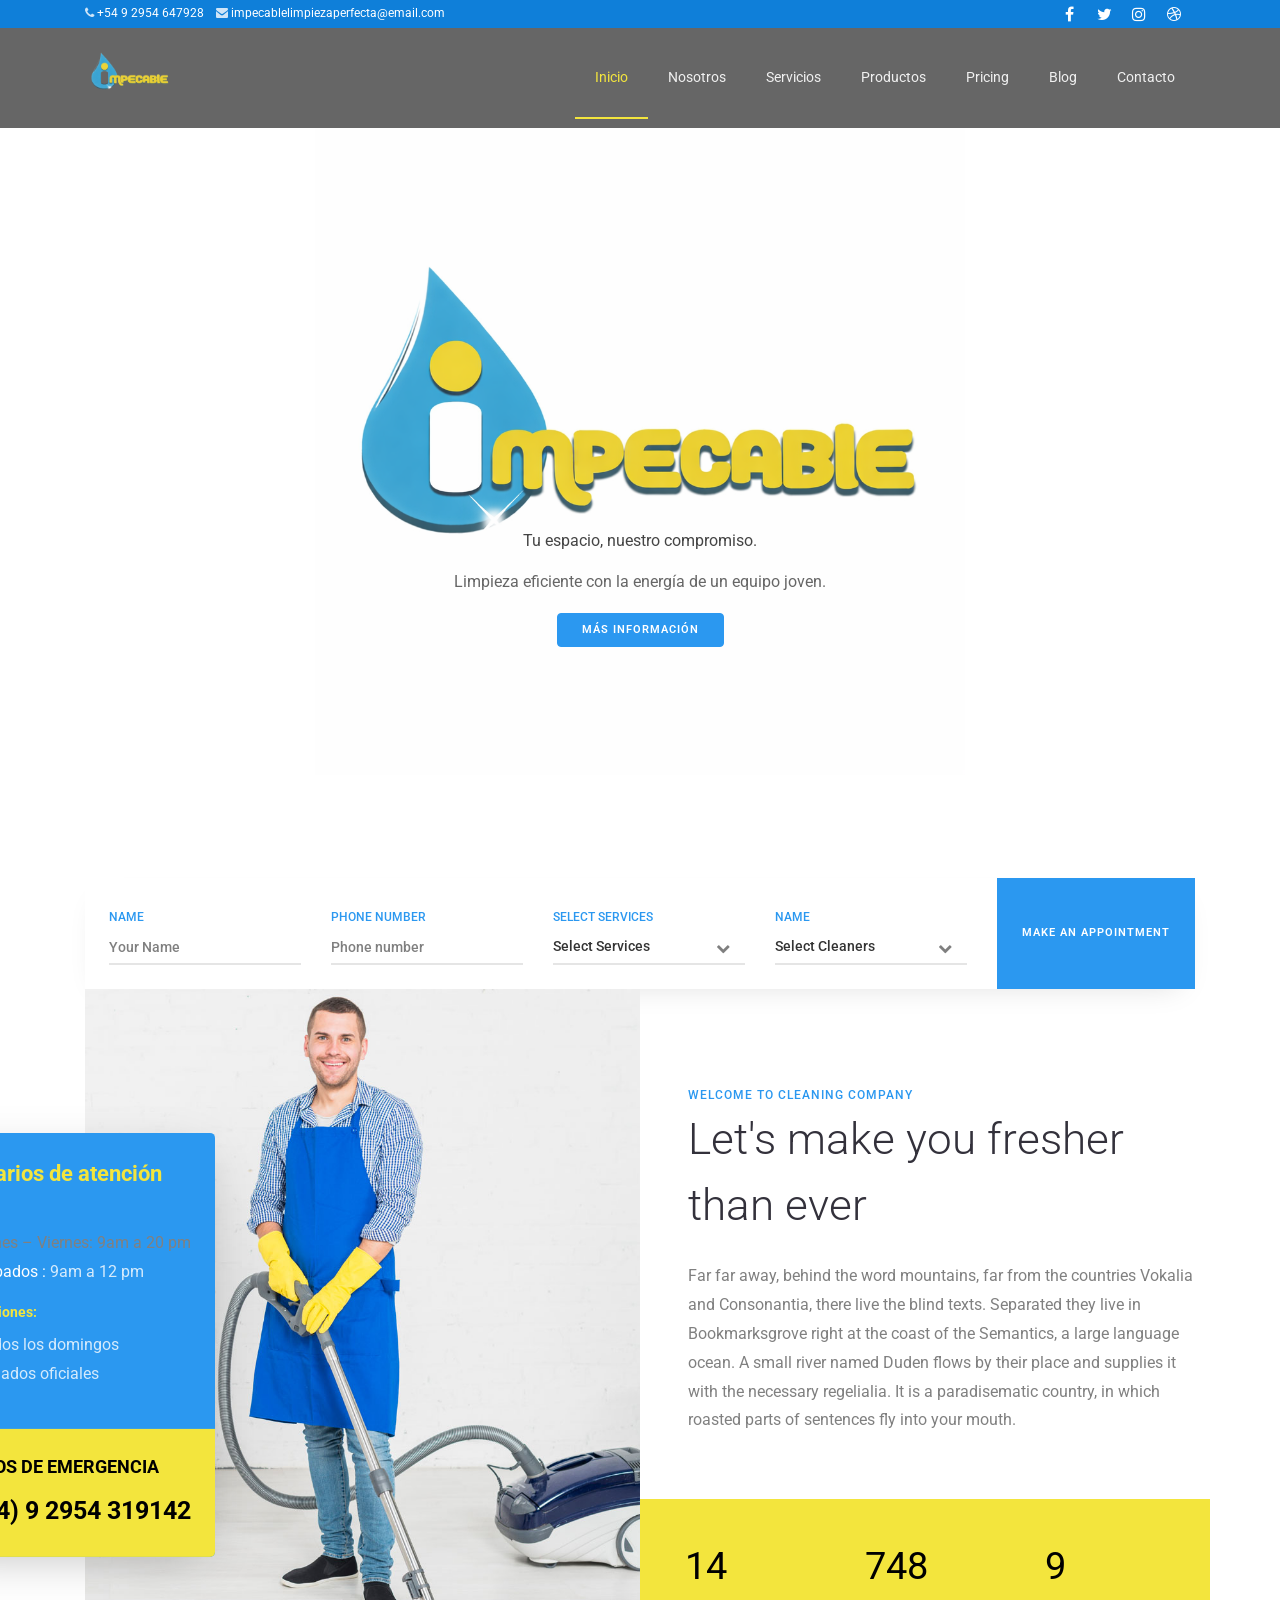
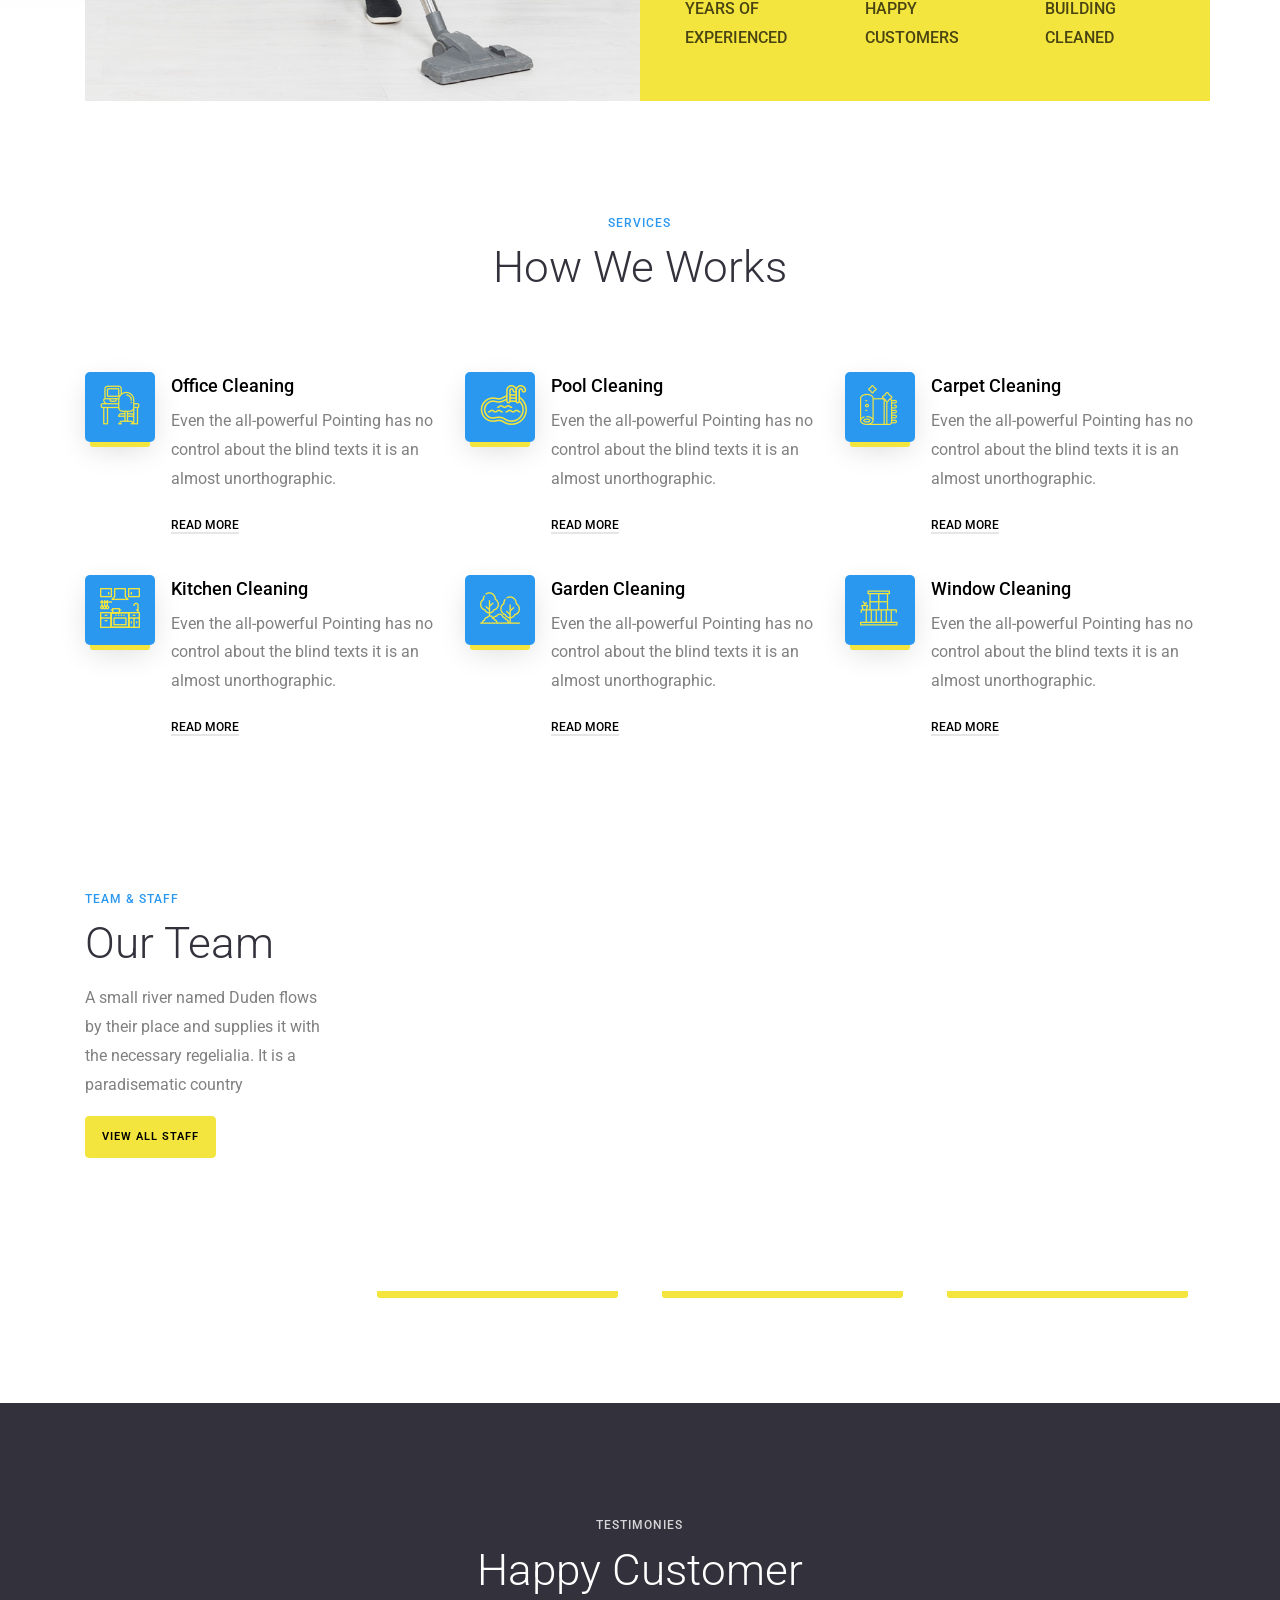
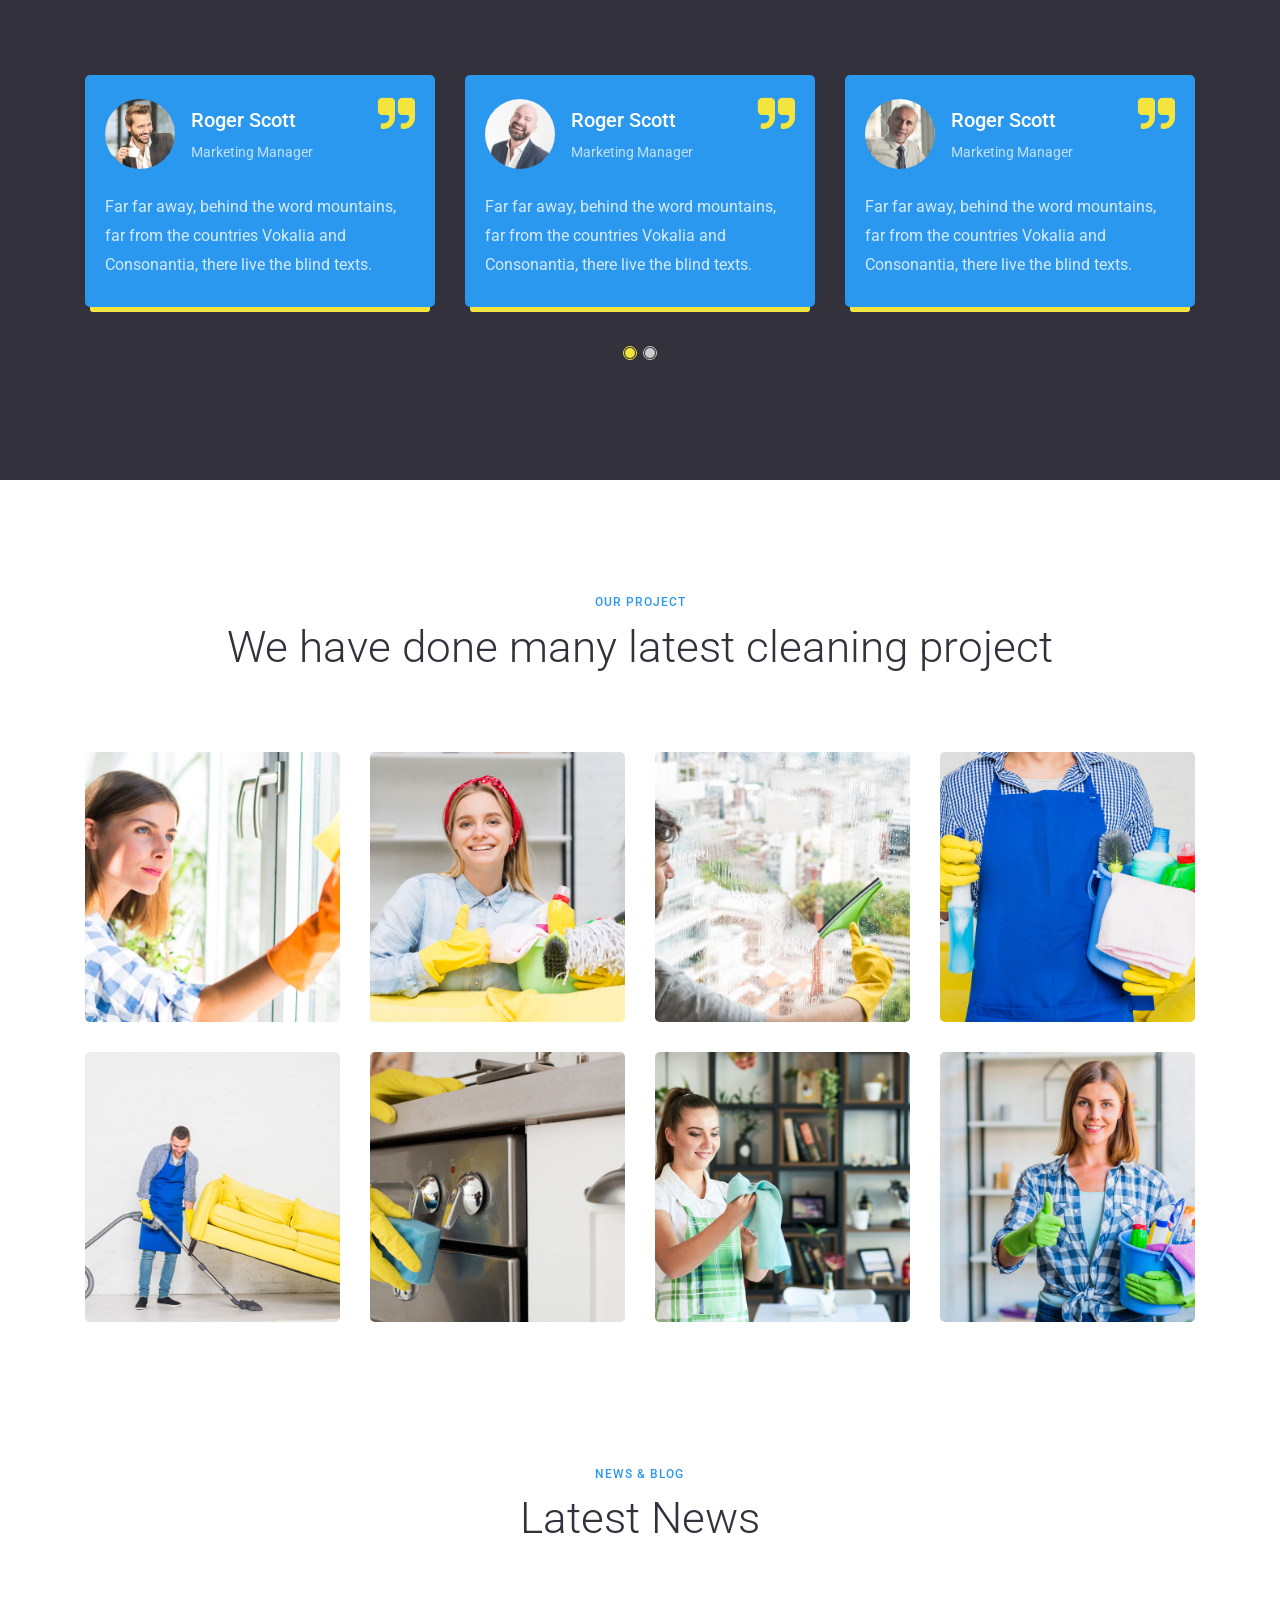
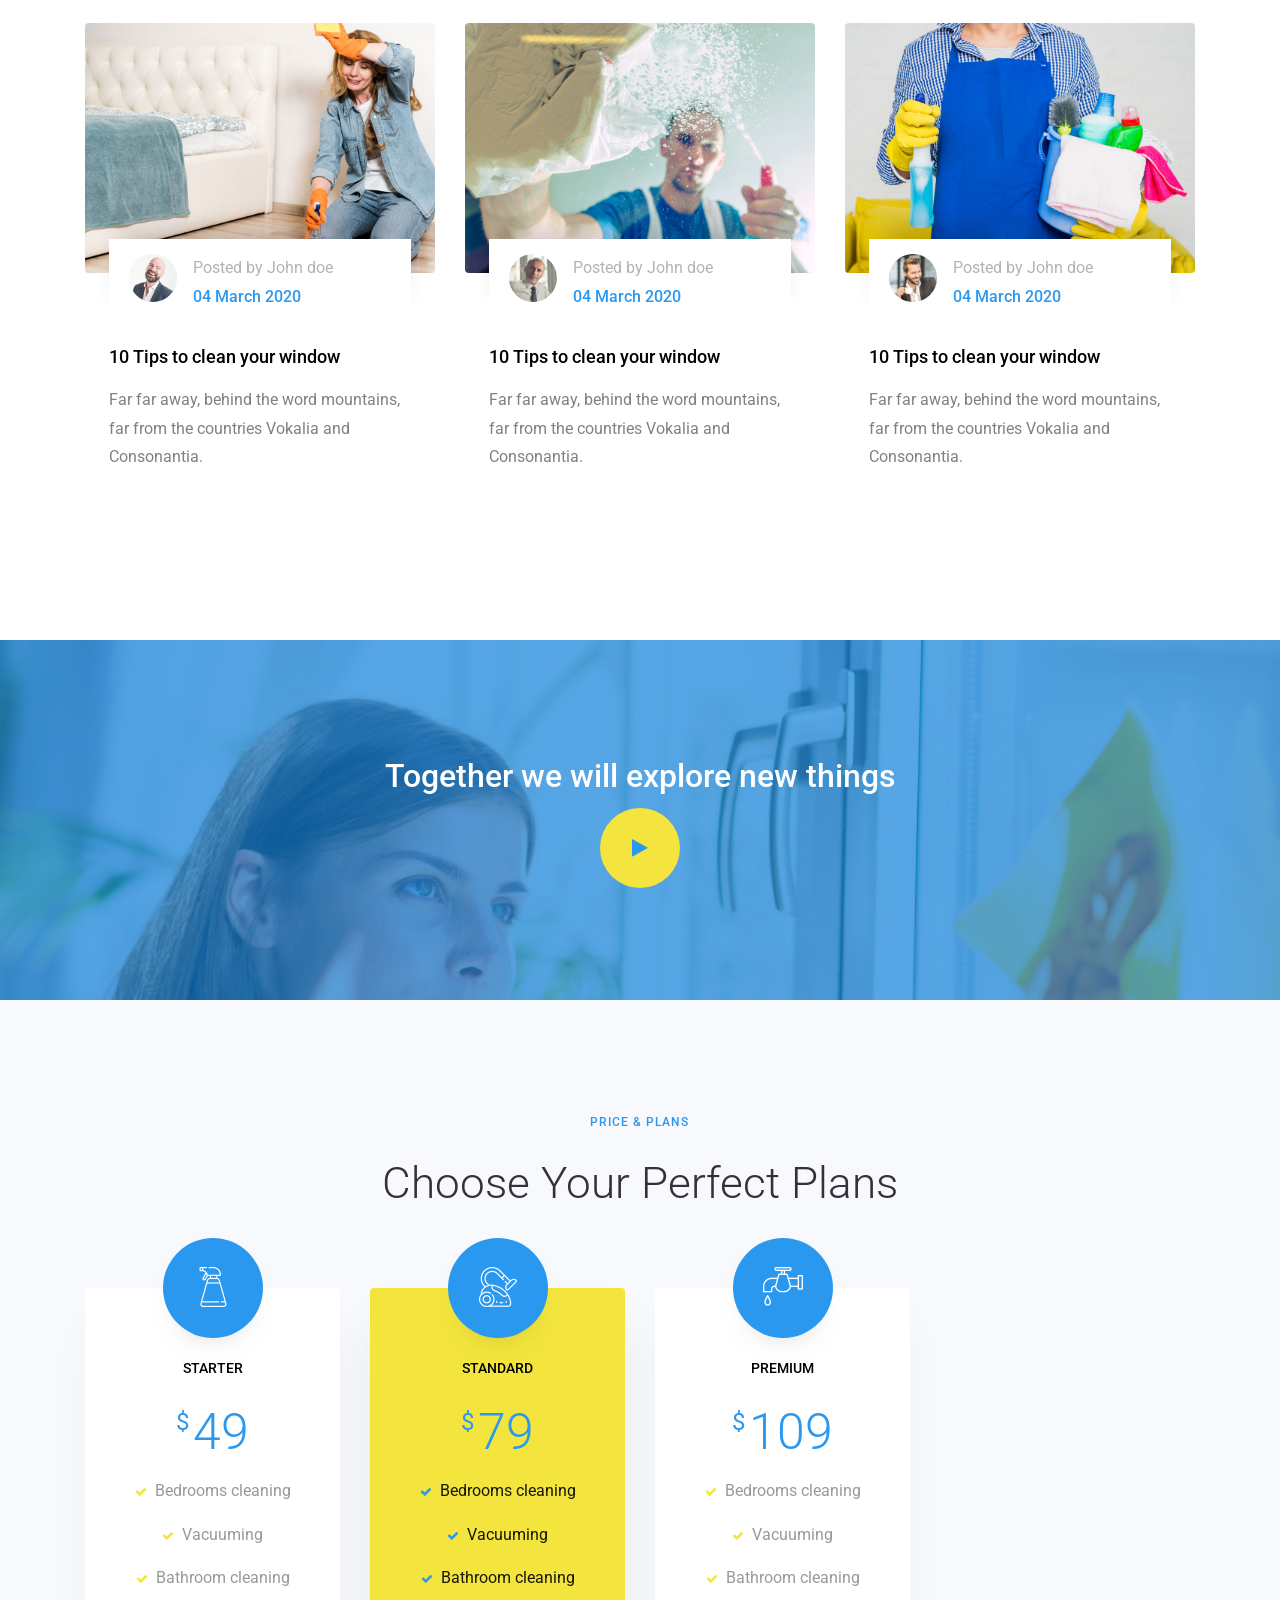
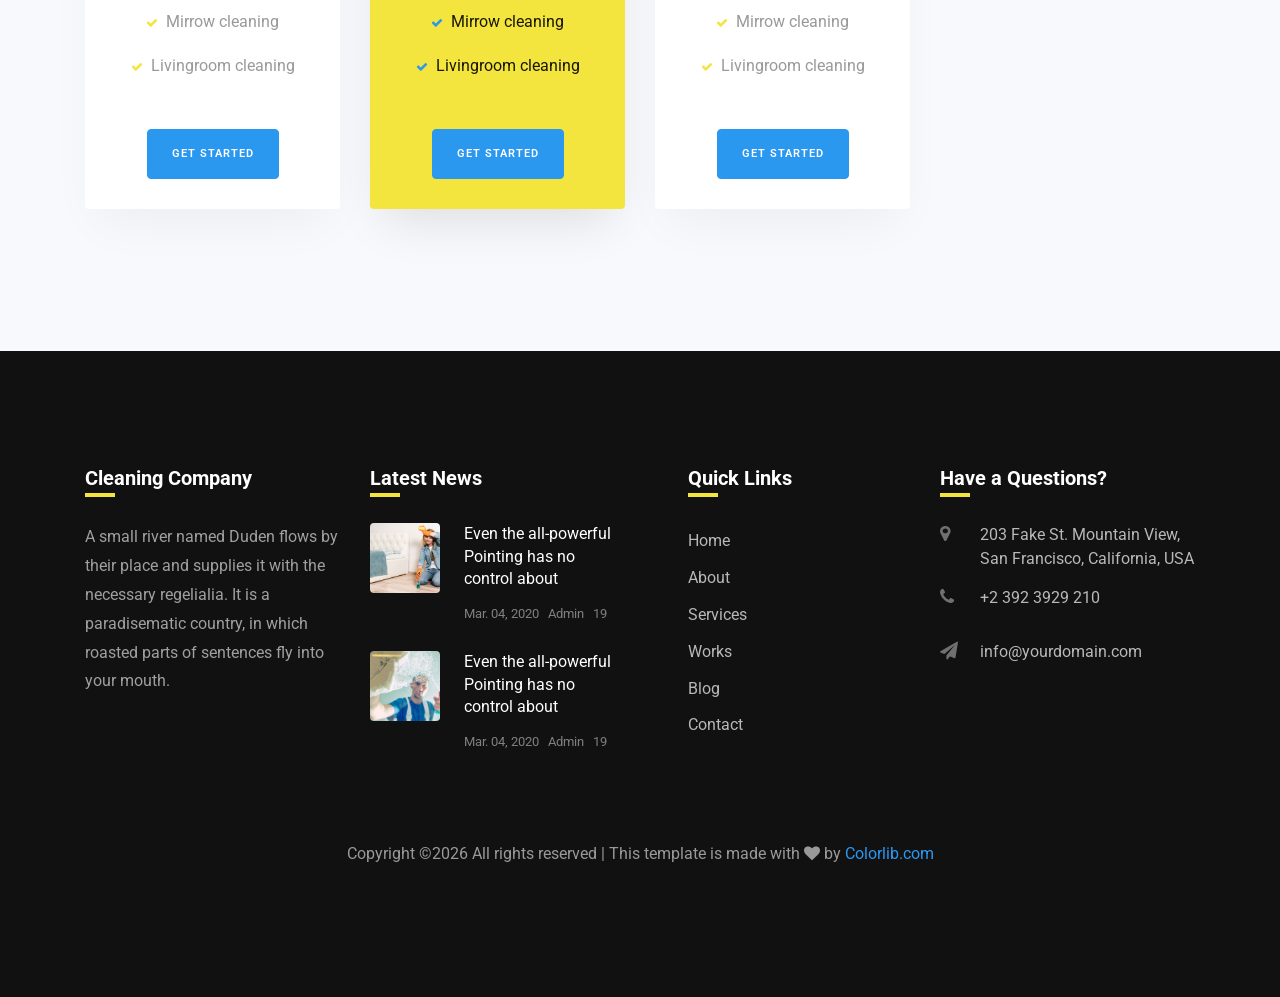
==== index.html @ 46709f7d "Modificacione menu" ====
<!DOCTYPE html>
<html lang="en">
  <head>
    <title>Impecable</title>
    <meta charset="utf-8">
    <meta name="viewport" content="width=device-width, initial-scale=1, shrink-to-fit=no">
    
    <link href="https://fonts.googleapis.com/css?family=Roboto:300,400,500,700&display=swap" rel="stylesheet">

    <link rel="stylesheet" href="https://stackpath.bootstrapcdn.com/font-awesome/4.7.0/css/font-awesome.min.css">
 
    <link rel="stylesheet" href="css/animate.css">
    
    <link rel="stylesheet" href="css/owl.carousel.min.css">
    <link rel="stylesheet" href="css/owl.theme.default.min.css">
    <link rel="stylesheet" href="css/magnific-popup.css">

    <link rel="stylesheet" href="css/flaticon.css">
    <link rel="stylesheet" href="css/style.css">
	<link rel="stylesheet" href="css/cambios.css">
  </head>
  <body>
  	<div class="wrap">
			<div class="container">
				<div class="row justify-content-between">
						<div class="col-12 col-md d-flex align-items-center">
							<p class="mb-0 phone">
								<span class="fa fa-phone"></span>
								<a href="tel:+5492954647928">+54 9 2954 647928</a>
								&nbsp;&nbsp;
								<span class="fa fa-envelope"></span>
								<a href="mailto:impecablelimpiezaperfecta@email.com">
									impecablelimpiezaperfecta@email.com
								</a>
								</p>
						</div>
						<div class="col-12 col-md d-flex justify-content-md-end">
							<div class="social-media">
				    		<p class="mb-0 d-flex">
				    			<a href="#" class="d-flex align-items-center justify-content-center"><span class="fa fa-facebook"><i class="sr-only">Facebook</i></span></a>
				    			<a href="#" class="d-flex align-items-center justify-content-center"><span class="fa fa-twitter"><i class="sr-only">Twitter</i></span></a>
				    			<a href="#" class="d-flex align-items-center justify-content-center"><span class="fa fa-instagram"><i class="sr-only">Instagram</i></span></a>
				    			<a href="#" class="d-flex align-items-center justify-content-center"><span class="fa fa-dribbble"><i class="sr-only">Dribbble</i></span></a>
				    		</p>
			        </div>
						</div>
				</div>
			</div>
		</div>
		<nav class="navbar navbar-expand-lg navbar-dark ftco_navbar bg-dark ftco-navbar-light" id="ftco-navbar">
	    <div class="container">
	    	<a class="navbar-brand" href="index.html"> <img src="images/Logo/ChatGPT_Impecable_solo-removebg-preview.png" alt="Impecable"></a>
	      <button class="navbar-toggler" type="button" data-toggle="collapse" data-target="#ftco-nav" aria-controls="ftco-nav" aria-expanded="false" aria-label="Toggle navigation">
	        <span class="fa fa-bars"></span> Menu
	      </button>
	      <div class="collapse navbar-collapse" id="ftco-nav">
	        <ul class="navbar-nav ml-auto">
	        	<li class="nav-item active"><a href="index.html" class="nav-link">Inicio</a></li>
	        	<li class="nav-item"><a href="nosotros.html" class="nav-link">Nosotros</a></li>
	        	<li class="nav-item"><a href="servicios.html" class="nav-link">Servicios</a></li>
	        	<li class="nav-item"><a href="productos.html" class="nav-link">Productos</a></li>
	        	<li class="nav-item"><a href="pricing.html" class="nav-link">Pricing</a></li>
	          <li class="nav-item"><a href="blog.html" class="nav-link">Blog</a></li>
	          <li class="nav-item"><a href="contacto.html" class="nav-link">Contacto</a></li>
	        </ul>
	      </div>
	    </div>
	  </nav>
    <!-- END nav -->
    <div class="hero-wrap hero-impecable">
    <div class="container">
        <div class="row justify-content-center text-center">
            <div class="col-md-8 hero-content">
                <h2 class="subheading">Tu espacio, nuestro compromiso.</h2>
				 <p class="hero-texto">
                    Limpieza eficiente con la energía de un equipo joven.</p>
					<a href="#" class="btn btn-primary py-2 px-4">Más información</a>
			</div>
        </div>
    </div>
</div>

	  <section class="ftco-appointment ftco-section ftco-no-pt ftco-no-pb">
			<div class="overlay"></div>
    	<div class="container">
    		<div class="row d-md-flex justify-content-center">
    			<div class="col-md-12">
	    			<div class="wrap-appointment bg-white d-md-flex pl-md-4 pb-5 pb-md-0">
	    				<form action="#" class="appointment w-100">
	    					<div class="row justify-content-center">
									<div class="col-12 col-md d-flex align-items-center pt-4 pt-md-0">
										<div class="form-group py-md-4 py-2 px-4 px-md-0">
											<label for="name">Name</label>
				              <input type="text" class="form-control" placeholder="Your Name">
				            </div>
									</div>
									<div class="col-12 col-md d-flex align-items-center">
										<div class="form-group py-md-4 py-2 px-4 px-md-0">
											<label for="name">Phone number</label>
				              <input type="text" class="form-control" placeholder="Phone number">
				            </div>
									</div>
									<div class="col-12 col-md d-flex align-items-center">
										<div class="form-group py-md-4 py-2 px-4 px-md-0">
											<label for="name">Select Services</label>
				    					<div class="form-field">
		          					<div class="select-wrap">
		                      <div class="icon"><span class="fa fa-chevron-down"></span></div>
		                      <select name="" id="" class="form-control">
		                      	<option value="">Select Services</option>
		                        <option value="">Spinal Manupulation</option>
		                        <option value="">Electrotherapy</option>
		                        <option value="">Manual Lymphatic</option>
		                        <option value="">Medical Acupuncture</option>
		                        <option value="">Therapeutic Exercise</option>
		                        <option value="">Joint Mobilization</option>
		                      </select>
		                    </div>
				              </div>
				    				</div>
									</div>
									<div class="col-12 col-md d-flex align-items-center pb-4 pb-md-0">
										<div class="form-group py-md-4 py-2 px-4 px-md-0">
											<label for="name">Name</label>
				    					<div class="form-field">
		          					<div class="select-wrap">
		                      <div class="icon"><span class="fa fa-chevron-down"></span></div>
		                      <select name="" id="" class="form-control">
		                      	<option value="">Select Cleaners</option>
		                        <option value="">John Doe</option>
		                        <option value="">William Smith</option>
		                        <option value="">Danny Green</option>
		                        <option value="">Jason Thompson</option>
		                      </select>
		                    </div>
				              </div>
				    				</div>
									</div>
									<div class="col-12 col-md d-flex align-items-center align-items-stretch">
										<div class="form-group py-md-4 py-2 px-4 px-md-0 d-flex align-items-stretch bg-primary">
				              <input type="submit" value="Make an Appointment" class="btn btn-primary py-3 px-4">
				            </div>
									</div>
	    					</div>
		          </form>
		    		</div>
		    	</div>
    		</div>
    	</div>
    </section>

    <section class="ftco-section ftco-no-pt ftco-no-pb">
    	<div class="container">
    		<div class="row d-flex no-gutters">
    			<div class="col-md-6 d-flex">
    				<div class="img d-flex align-items-center justify-content-center py-5 py-md-0" style="background-image:url(images/about.jpg);">
    					<div class="time-open-wrap">
    						<div class="desc p-4">
		    					<h2>Horarios de atención</h2>
			              <div class="opening-hours">
			              	<h4>Días:</h4>
			              	<p class="pl-3">
			              		Lunes – Viernes:</strong> 9am a 20 pm</span>
			              		<span><strong>Sábados :</strong> 9am a 12 pm</span>
			              	</p>
			              	<h4>Vacaciones:</h4>
			              	<p class="pl-3">
			              		<span>Todos los domingos</span>
			              		<span>Feriados oficiales</span>
			              	</p>
			              </div>
		    				</div>
								<div class="desc p-4 bg-secondary">
									<h3 class="heading">Casos de emergencia</h3>
									<span class="phone">(+54) 9 2954 319142</span>
								</div>
    					</div>
    				</div>
    			</div>
    			<div class="col-md-6 pl-md-5 pt-md-5">
    				<div class="row justify-content-start py-5">
		          <div class="col-md-12 heading-section ftco-animate">
		          	<span class="subheading">Welcome to Cleaning Company</span>
		            <h2 class="mb-4">Let's make you fresher than ever</h2>
		            <p>Far far away, behind the word mountains, far from the countries Vokalia and Consonantia, there live the blind texts. Separated they live in Bookmarksgrove right at the coast of the Semantics, a large language ocean. A small river named Duden flows by their place and supplies it with the necessary regelialia. It is a paradisematic country, in which roasted parts of sentences fly into your mouth.</p>
		          </div>
		        </div>
						<div class="row ftco-counter py-5" id="section-counter">
		          <div class="col-md-6 col-lg-4 d-flex justify-content-center counter-wrap ftco-animate">
		            <div class="block-18">
		              <div class="text">
		                <strong class="number" data-number="45">0</strong>
		              </div>
		              <div class="text">
		              	<span>Years of <br>Experienced</span>
		              </div>
		            </div>
		          </div>
		          <div class="col-md-6 col-lg-4 d-flex justify-content-center counter-wrap ftco-animate">
		            <div class="block-18">
		              <div class="text">
		                <strong class="number" data-number="2342">0</strong>
		              </div>
		              <div class="text">
		              	<span>Happy <br>Customers</span>
		              </div>
		            </div>
		          </div>
		          <div class="col-md-6 col-lg-4 d-flex justify-content-center counter-wrap ftco-animate">
		            <div class="block-18">
		              <div class="text">
		                <strong class="number" data-number="30">0</strong>
		              </div>
		              <div class="text">
		              	<span>Building <br>Cleaned</span>
		              </div>
		            </div>
		          </div>
		        </div>
	        </div>
        </div>
    	</div>
    </section>

    <section class="ftco-section">
    	<div class="container">
    		<div class="row justify-content-center pb-5 mb-3">
          <div class="col-md-7 heading-section text-center ftco-animate">
          	<span class="subheading">Services</span>
            <h2>How We Works</h2>
          </div>
        </div>
    		<div class="row">
          <div class="col-md-6 col-lg-4 services ftco-animate">
            <div class="d-block d-flex">
              <div class="icon d-flex justify-content-center align-items-center">
            		<span class="flaticon-workplace"></span>
              </div>
              <div class="media-body pl-3">
                <h3 class="heading">Office Cleaning</h3>
                <p>Even the all-powerful Pointing has no control about the blind texts it is an almost unorthographic.</p>
                <p><a href="#" class="btn-custom">Read more</a></p>
              </div>
            </div>
          </div>
          <div class="col-md-6 col-lg-4 services ftco-animate">
          	<div class="d-block d-flex">
              <div class="icon d-flex justify-content-center align-items-center">
            		<span class="flaticon-pool"></span>
              </div>
              <div class="media-body pl-3">
                <h3 class="heading">Pool Cleaning</h3>
                <p>Even the all-powerful Pointing has no control about the blind texts it is an almost unorthographic.</p>
                <p><a href="#" class="btn-custom">Read more</a></p>
              </div>
            </div>
          </div>
          <div class="col-md-6 col-lg-4 services ftco-animate">
            <div class="d-block d-flex">
              <div class="icon d-flex justify-content-center align-items-center">
            		<span class="flaticon-rug"></span>
              </div>
              <div class="media-body pl-3">
                <h3 class="heading">Carpet Cleaning</h3>
                <p>Even the all-powerful Pointing has no control about the blind texts it is an almost unorthographic.</p>
                <p><a href="#" class="btn-custom">Read more</a></p>
              </div>
            </div> 
          </div>

          <div class="col-md-6 col-lg-4 services ftco-animate">
          	<div class="d-block d-flex">
              <div class="icon d-flex justify-content-center align-items-center">
            		<span class="flaticon-kitchen"></span>
              </div>
              <div class="media-body pl-3">
                <h3 class="heading">Kitchen Cleaning</h3>
                <p>Even the all-powerful Pointing has no control about the blind texts it is an almost unorthographic.</p>
                <p><a href="#" class="btn-custom">Read more</a></p>
              </div>
            </div> 
          </div>

          <div class="col-md-6 col-lg-4 services ftco-animate">
            <div class="d-block d-flex">
              <div class="icon d-flex justify-content-center align-items-center">
            		<span class="flaticon-garden"></span>
              </div>
              <div class="media-body pl-3">
                <h3 class="heading">Garden Cleaning</h3>
                <p>Even the all-powerful Pointing has no control about the blind texts it is an almost unorthographic.</p>
                <p><a href="#" class="btn-custom">Read more</a></p>
              </div>
            </div>
          </div>
          <div class="col-md-6 col-lg-4 services ftco-animate">
          	<div class="d-block d-flex">
              <div class="icon d-flex justify-content-center align-items-center">
            		<span class="flaticon-balcony"></span>
              </div>
              <div class="media-body pl-3">
                <h3 class="heading">Window Cleaning</h3>
                <p>Even the all-powerful Pointing has no control about the blind texts it is an almost unorthographic.</p>
                <p><a href="#" class="btn-custom">Read more</a></p>
              </div>
            </div>
          </div>
        </div>
    	</div>
    </section>

    <section class="ftco-section ftco-no-pt">
			<div class="container">
				<div class="row">
					<div class="col-md-12 col-lg-3 pr-md-4 pb-lg-0 pb-4">
						<div class="heading-section ftco-animate text-center text-lg-left">
	          	<span class="subheading">Team &amp; Staff</span>
	            <h2>Our Team</h2>
	            <p>A small river named Duden flows by their place and supplies it with the necessary regelialia. It is a paradisematic country</p>
	            <p><a href="#" class="btn btn-secondary">View All Staff</a></p>
	          </div>
					</div>
					<div class="col-md-4 col-lg-3 ftco-animate d-flex">
						<div class="staff">
							<div class="img-wrap d-flex align-items-stretch">
								<div class="img align-self-stretch" style="background-image: url(images/staff-1.jpg);"></div>
							</div>
							<div class="text pt-3 px-3 pb-4 text-center">
								<h3>Lloyd Wilson</h3>
								<span class="position mb-2">Office Cleaner</span>
								<div class="faded">
									<ul class="ftco-social text-center">
		                <li class="ftco-animate"><a href="#" class="d-flex align-items-center justify-content-center"><span class="fa fa-twitter"></span></a></li>
		                <li class="ftco-animate"><a href="#" class="d-flex align-items-center justify-content-center"><span class="fa fa-facebook"></span></a></li>
		                <li class="ftco-animate"><a href="#" class="d-flex align-items-center justify-content-center"><span class="fa fa-google"></span></a></li>
		                <li class="ftco-animate"><a href="#" class="d-flex align-items-center justify-content-center"><span class="fa fa-instagram"></span></a></li>
		              </ul>
	              </div>
							</div>
						</div>
					</div>
					<div class="col-md-4 col-lg-3 ftco-animate d-flex">
						<div class="staff">
							<div class="img-wrap d-flex align-items-stretch">
								<div class="img align-self-stretch" style="background-image: url(images/staff-2.jpg);"></div>
							</div>
							<div class="text pt-3 px-3 pb-4 text-center">
								<h3>Lloyd Wilson</h3>
								<span class="position mb-2">Office Cleaner</span>
								<div class="faded">
									<ul class="ftco-social text-center">
		                <li class="ftco-animate"><a href="#" class="d-flex align-items-center justify-content-center"><span class="fa fa-twitter"></span></a></li>
		                <li class="ftco-animate"><a href="#" class="d-flex align-items-center justify-content-center"><span class="fa fa-facebook"></span></a></li>
		                <li class="ftco-animate"><a href="#" class="d-flex align-items-center justify-content-center"><span class="fa fa-google"></span></a></li>
		                <li class="ftco-animate"><a href="#" class="d-flex align-items-center justify-content-center"><span class="fa fa-instagram"></span></a></li>
		              </ul>
	              </div>
							</div>
						</div>
					</div>
					<div class="col-md-4 col-lg-3 ftco-animate d-flex">
						<div class="staff">
							<div class="img-wrap d-flex align-items-stretch">
								<div class="img align-self-stretch" style="background-image: url(images/staff-3.jpg);"></div>
							</div>
							<div class="text pt-3 px-3 pb-4 text-center">
								<h3>Lloyd Wilson</h3>
								<span class="position mb-2">Office Cleaner</span>
								<div class="faded">
									<ul class="ftco-social text-center">
		                <li class="ftco-animate"><a href="#" class="d-flex align-items-center justify-content-center"><span class="fa fa-twitter"></span></a></li>
		                <li class="ftco-animate"><a href="#" class="d-flex align-items-center justify-content-center"><span class="fa fa-facebook"></span></a></li>
		                <li class="ftco-animate"><a href="#" class="d-flex align-items-center justify-content-center"><span class="fa fa-google"></span></a></li>
		                <li class="ftco-animate"><a href="#" class="d-flex align-items-center justify-content-center"><span class="fa fa-instagram"></span></a></li>
		              </ul>
	              </div>
							</div>
						</div>
					</div>
				</div>
			</div>
		</section>

    <section class="ftco-section testimony-section ftco-bg-dark">
      <div class="container">
        <div class="row justify-content-center pb-5 mb-3">
          <div class="col-md-7 heading-section heading-section-white text-center ftco-animate">
          	<span class="subheading">Testimonies</span>
            <h2>Happy Customer</h2>
          </div>
        </div>
        <div class="row ftco-animate">
          <div class="col-md-12">
            <div class="carousel-testimony owl-carousel ftco-owl">
              <div class="item">
                <div class="testimony-wrap py-4">
                	<div class="icon d-flex align-items-center justify-content-center"><span class="fa fa-quote-right"></span></div>
                  <div class="text">
                  	<div class="d-flex align-items-center mb-4">
                    	<div class="user-img" style="background-image: url(images/person_1.jpg)"></div>
                    	<div class="pl-3">
		                    <p class="name">Roger Scott</p>
		                    <span class="position">Marketing Manager</span>
		                  </div>
	                  </div>
                    <p class="mb-1">Far far away, behind the word mountains, far from the countries Vokalia and Consonantia, there live the blind texts.</p>
                  </div>
                </div>
              </div>
              <div class="item">
                <div class="testimony-wrap py-4">
                	<div class="icon d-flex align-items-center justify-content-center"><span class="fa fa-quote-right"></span></div>
                  <div class="text">
                  	<div class="d-flex align-items-center mb-4">
                    	<div class="user-img" style="background-image: url(images/person_2.jpg)"></div>
                    	<div class="pl-3">
		                    <p class="name">Roger Scott</p>
		                    <span class="position">Marketing Manager</span>
		                  </div>
	                  </div>
                    <p class="mb-1">Far far away, behind the word mountains, far from the countries Vokalia and Consonantia, there live the blind texts.</p>
                  </div>
                </div>
              </div>
              <div class="item">
                <div class="testimony-wrap py-4">
                	<div class="icon d-flex align-items-center justify-content-center"><span class="fa fa-quote-right"></span></div>
                  <div class="text">
                  	<div class="d-flex align-items-center mb-4">
                    	<div class="user-img" style="background-image: url(images/person_3.jpg)"></div>
                    	<div class="pl-3">
		                    <p class="name">Roger Scott</p>
		                    <span class="position">Marketing Manager</span>
		                  </div>
	                  </div>
                    <p class="mb-1">Far far away, behind the word mountains, far from the countries Vokalia and Consonantia, there live the blind texts.</p>
                  </div>
                </div>
              </div>
              <div class="item">
                <div class="testimony-wrap py-4">
                	<div class="icon d-flex align-items-center justify-content-center"><span class="fa fa-quote-right"></span></div>
                  <div class="text">
                  	<div class="d-flex align-items-center mb-4">
                    	<div class="user-img" style="background-image: url(images/person_1.jpg)"></div>
                    	<div class="pl-3">
		                    <p class="name">Roger Scott</p>
		                    <span class="position">Marketing Manager</span>
		                  </div>
	                  </div>
                    <p class="mb-1">Far far away, behind the word mountains, far from the countries Vokalia and Consonantia, there live the blind texts.</p>
                  </div>
                </div>
              </div>
              <div class="item">
                <div class="testimony-wrap py-4">
                	<div class="icon d-flex align-items-center justify-content-center"><span class="fa fa-quote-right"></span></div>
                  <div class="text">
                  	<div class="d-flex align-items-center mb-4">
                    	<div class="user-img" style="background-image: url(images/person_2.jpg)"></div>
                    	<div class="pl-3">
		                    <p class="name">Roger Scott</p>
		                    <span class="position">Marketing Manager</span>
		                  </div>
	                  </div>
                    <p class="mb-1">Far far away, behind the word mountains, far from the countries Vokalia and Consonantia, there live the blind texts.</p>
                  </div>
                </div>
              </div>
            </div>
          </div>
        </div>
      </div>
    </section>
		
		<section class="ftco-section ftco-no-pb">
			<div class="container">
				<div class="row justify-content-center pb-5 mb-3">
          <div class="col-md-12 heading-section  text-center ftco-animate">
          	<span class="subheading">Our Project</span>
            <h2>We have done many latest cleaning project</h2>
          </div>
        </div>
				<div class="row">
          <div class="col-md-6 col-lg-3 ftco-animate">
            <div class="work img d-flex align-items-center" style="background-image: url(images/work-1.jpg);">
            	<a href="images/work-1.jpg" class="icon image-popup d-flex justify-content-center align-items-center">
	    					<span class="fa fa-expand"></span>
	    				</a>
            	<div class="desc w-100 px-4 text-center pt-5 mt-5">
	              <div class="text w-100 mb-3 mt-4">
	              	<h2><a href="work-single.html">House Cleaning</a></h2>
	              </div>
              </div>
            </div>
          </div>
          <div class="col-md-6 col-lg-3 ftco-animate">
            <div class="work img d-flex align-items-center" style="background-image: url(images/work-2.jpg);">
            	<a href="images/work-2.jpg" class="icon image-popup d-flex justify-content-center align-items-center">
	    					<span class="fa fa-expand"></span>
	    				</a>
            	<div class="desc w-100 px-4 text-center pt-5 mt-5">
	              <div class="text w-100 mb-3 mt-4">
	              	<h2><a href="work-single.html">Window Cleaning</a></h2>
	              </div>
              </div>
            </div>
          </div>
          <div class="col-md-6 col-lg-3 ftco-animate">
            <div class="work img d-flex align-items-center" style="background-image: url(images/work-3.jpg);">
            	<a href="images/work-3.jpg" class="icon image-popup d-flex justify-content-center align-items-center">
	    					<span class="fa fa-expand"></span>
	    				</a>
            	<div class="desc w-100 px-4 text-center pt-5 mt-5">
	              <div class="text w-100 mb-3 mt-4">
	              	<h2><a href="work-single.html">Pool Cleaning</a></h2>
	              </div>
              </div>
            </div>
          </div>
          <div class="col-md-6 col-lg-3 ftco-animate">
            <div class="work img d-flex align-items-center" style="background-image: url(images/work-4.jpg);">
            	<a href="images/work-4.jpg" class="icon image-popup d-flex justify-content-center align-items-center">
	    					<span class="fa fa-expand"></span>
	    				</a>
            	<div class="desc w-100 px-4 text-center pt-5 mt-5">
	              <div class="text w-100 mb-3 mt-4">
	              	<h2><a href="work-single.html">Office Cleaning</a></h2>
	              </div>
              </div>
            </div>
          </div>

          <div class="col-md-6 col-lg-3 ftco-animate">
            <div class="work img d-flex align-items-center" style="background-image: url(images/work-5.jpg);">
            	<a href="images/work-5.jpg" class="icon image-popup d-flex justify-content-center align-items-center">
	    					<span class="fa fa-expand"></span>
	    				</a>
            	<div class="desc w-100 px-4 text-center pt-5 mt-5">
	              <div class="text w-100 mb-3 mt-4">
	              	<h2><a href="work-single.html">Carpet Cleaning</a></h2>
	              </div>
              </div>
            </div>
          </div>
          <div class="col-md-6 col-lg-3 ftco-animate">
            <div class="work img d-flex align-items-center" style="background-image: url(images/work-6.jpg);">
            	<a href="images/work-6.jpg" class="icon image-popup d-flex justify-content-center align-items-center">
	    					<span class="fa fa-expand"></span>
	    				</a>
            	<div class="desc w-100 px-4 text-center pt-5 mt-5">
	              <div class="text w-100 mb-3 mt-4">
	              	<h2><a href="work-single.html">Garden Cleaning</a></h2>
	              </div>
              </div>
            </div>
          </div>
          <div class="col-md-6 col-lg-3 ftco-animate">
            <div class="work img d-flex align-items-center" style="background-image: url(images/work-7.jpg);">
            	<a href="images/work-7.jpg" class="icon image-popup d-flex justify-content-center align-items-center">
	    					<span class="fa fa-expand"></span>
	    				</a>
            	<div class="desc w-100 px-4 text-center pt-5 mt-5">
	              <div class="text w-100 mb-3 mt-4">
	              	<h2><a href="work-single.html">Carpet Cleaning</a></h2>
	              </div>
              </div>
            </div>
          </div>
          <div class="col-md-6 col-lg-3 ftco-animate">
            <div class="work img d-flex align-items-center" style="background-image: url(images/work-8.jpg);">
            	<a href="images/work-8.jpg" class="icon image-popup d-flex justify-content-center align-items-center">
	    					<span class="fa fa-expand"></span>
	    				</a>
            	<div class="desc w-100 px-4 text-center pt-5 mt-5">
	              <div class="text w-100 mb-3 mt-4">
	              	<h2><a href="work-single.html">Pool Cleaning</a></h2>
	              </div>
              </div>
            </div>
          </div>
        </div>
			</div>
		</section>	
		
		<section class="ftco-section">
      <div class="container">
        <div class="row justify-content-center pb-5 mb-3">
          <div class="col-md-7 heading-section text-center ftco-animate">
          	<span class="subheading">News &amp; Blog</span>
            <h2>Latest News</h2>
          </div>
        </div>
        <div class="row d-flex">
          <div class="col-md-6 col-lg-4 d-flex ftco-animate">
            <div class="blog-entry align-self-stretch">
              <a href="blog-single.html" class="block-20 rounded" style="background-image: url('images/image_1.jpg');">
              </a>
              <div class="text mt-3 px-4">
              	<div class="posted mb-3 d-flex">
              		<div class="img author" style="background-image: url(images/person_2.jpg);"></div>
              		<div class="desc pl-3">
              			<span>Posted by John doe</span>
              			<span>04 March 2020</span>
              		</div>
              	</div>
                <h3 class="heading"><a href="#">10 Tips to clean your window</a></h3>
                <p>Far far away, behind the word mountains, far from the countries Vokalia and Consonantia.</p>
              </div>
            </div>
          </div>
          <div class="col-md-6 col-lg-4 d-flex ftco-animate">
            <div class="blog-entry align-self-stretch">
              <a href="blog-single.html" class="block-20 rounded" style="background-image: url('images/image_2.jpg');">
              </a>
              <div class="text mt-3 px-4">
              	<div class="posted mb-3 d-flex">
              		<div class="img author" style="background-image: url(images/person_3.jpg);"></div>
              		<div class="desc pl-3">
              			<span>Posted by John doe</span>
              			<span>04 March 2020</span>
              		</div>
              	</div>
                <h3 class="heading"><a href="#">10 Tips to clean your window</a></h3>
                <p>Far far away, behind the word mountains, far from the countries Vokalia and Consonantia.</p>
              </div>
            </div>
          </div>
          <div class="col-md-6 col-lg-4 d-flex ftco-animate">
            <div class="blog-entry align-self-stretch">
              <a href="blog-single.html" class="block-20 rounded" style="background-image: url('images/image_3.jpg');">
              </a>
              <div class="text mt-3 px-4">
              	<div class="posted mb-3 d-flex">
              		<div class="img author" style="background-image: url(images/person_1.jpg);"></div>
              		<div class="desc pl-3">
              			<span>Posted by John doe</span>
              			<span>04 March 2020</span>
              		</div>
              	</div>
                <h3 class="heading"><a href="#">10 Tips to clean your window</a></h3>
                <p>Far far away, behind the word mountains, far from the countries Vokalia and Consonantia.</p>
              </div>
            </div>
          </div>
        </div>
      </div>
    </section>

    <section class="ftco-section ftco-intro" style="background-image: url('images/bg_3.jpg');" data-stellar-background-ratio="0.5">
    	<div class="overlay"></div>
    	<div class="container">
    		<div class="row justify-content-center">
    			<div class="col-md-8 text-center">
    				<h2>Together we will explore new things</h2>
    				<a href="" class="icon-video d-flex align-items-center justify-content-center"><span class="fa fa-play"></span></a>
    			</div>
    		</div>
    	</div>
    </section>

    <section class="ftco-section bg-light">
    	<div class="container">
    		<div class="row justify-content-center pb-5 mb-3">
          <div class="col-md-7 heading-section text-center ftco-animate">
          	<span class="subheading mb-3">Price &amp; Plans</span>
            <h2>Choose Your Perfect Plans</h2>
          </div>
        </div>
    		<div class="row">
    			<div class="col-md-6 col-lg-3 ftco-animate">
	          <div class="block-7">
	            <div class="text-center">
	            	<div class="icon d-flex align-items-center justify-content-center"><span class="fa flaticon-sprayer"></span></div>
	            	<h4 class="heading-2">Starter</h4>
		            <span class="price"><sup>$</sup> <span class="number">49</span></span>
		            
		            <ul class="pricing-text mb-5">
		              <li><span class="fa fa-check mr-2"></span>Bedrooms cleaning</li>
		              <li><span class="fa fa-check mr-2"></span>Vacuuming</li>
		              <li><span class="fa fa-check mr-2"></span>Bathroom cleaning</li>
		              <li><span class="fa fa-check mr-2"></span>Mirrow cleaning</li>
		              <li><span class="fa fa-check mr-2"></span>Livingroom cleaning</li>
		            </ul>

		            <a href="#" class="btn btn-primary px-4 py-3">Get Started</a>
	            </div>
	          </div>
	        </div>
	        <div class="col-md-6 col-lg-3 ftco-animate">
	          <div class="block-7 active">
	            <div class="text-center">
	            <div class="icon d-flex align-items-center justify-content-center"><span class="fa flaticon-vacuum-cleaner"></span></div>
            	<h4 class="heading-2">Standard</h4>
	            <span class="price"><sup>$</sup> <span class="number">79</span></span>
	            
	            <ul class="pricing-text mb-5">
		              <li><span class="fa fa-check mr-2"></span>Bedrooms cleaning</li>
		              <li><span class="fa fa-check mr-2"></span>Vacuuming</li>
		              <li><span class="fa fa-check mr-2"></span>Bathroom cleaning</li>
		              <li><span class="fa fa-check mr-2"></span>Mirrow cleaning</li>
		              <li><span class="fa fa-check mr-2"></span>Livingroom cleaning</li>
		            </ul>

	            <a href="#" class="btn btn-primary px-4 py-3">Get Started</a>
	            </div>
	          </div>
	        </div>
	        <div class="col-md-6 col-lg-3 ftco-animate">
	          <div class="block-7">
	            <div class="text-center">
	            	<div class="icon d-flex align-items-center justify-content-center"><span class="fa flaticon-tap"></span></div>
            	<h4 class="heading-2">Premium</h4>
	            <span class="price"><sup>$</sup> <span class="number">109</span></span>
	            
	            <ul class="pricing-text mb-5">
		              <li><span class="fa fa-check mr-2"></span>Bedrooms cleaning</li>
		              <li><span class="fa fa-check mr-2"></span>Vacuuming</li>
		              <li><span class="fa fa-check mr-2"></span>Bathroom cleaning</li>
		              <li><span class="fa fa-check mr-2"></span>Mirrow cleaning</li>
		              <li><span class="fa fa-check mr-2"></span>Livingroom cleaning</li>
		            </ul>

	            <a href="#" class="btn btn-primary px-4 py-3">Get Started</a>
	            </div>
	          </div>
	        </div>
	        <div class="col-md-6 col-lg-3 ftco-animate">
	          <div class="block-7">
	            <div class="text-center">
	            	<div class="icon d-flex align-items-center justify-content-center"><span class="fa flaticon-cleaning"></span></div>
            	<h4 class="heading-2">Platinum</h4>
	            <span class="price"><sup>$</sup> <span class="number">159</span></span>
	            
	            <ul class="pricing-text mb-5">
		              <li><span class="fa fa-check mr-2"></span>Bedrooms cleaning</li>
		              <li><span class="fa fa-check mr-2"></span>Vacuuming</li>
		              <li><span class="fa fa-check mr-2"></span>Bathroom cleaning</li>
		              <li><span class="fa fa-check mr-2"></span>Mirrow cleaning</li>
		              <li><span class="fa fa-check mr-2"></span>Livingroom cleaning</li>
		            </ul>

	            <a href="#" class="btn btn-primary px-4 py-3">Get Started</a>
	            </div>
	          </div>
	        </div>
	      </div>
    	</div>
    </section>


    <footer class="footer ftco-section">
			<div class="container">
				<div class="row">
					<div class="col-md-6 col-lg-3 mb-4 mb-md-0">
						<h2 class="footer-heading">Cleaning Company</h2>
						<p>A small river named Duden flows by their place and supplies it with the necessary regelialia. It is a paradisematic country, in which roasted parts of sentences fly into your mouth.</p>
						<ul class="ftco-footer-social list-unstyled float-md-left float-lft mt-4">
              <li class="ftco-animate"><a href="#"><span class="fa fa-twitter"></span></a></li>
              <li class="ftco-animate"><a href="#"><span class="fa fa-facebook"></span></a></li>
              <li class="ftco-animate"><a href="#"><span class="fa fa-instagram"></span></a></li>
            </ul>
					</div>
					<div class="col-md-6 col-lg-3 mb-4 mb-md-0">
						<h2 class="footer-heading">Latest News</h2>
						<div class="block-21 mb-4 d-flex">
              <a class="img mr-4 rounded" style="background-image: url(images/image_1.jpg);"></a>
              <div class="text">
                <h3 class="heading"><a href="#">Even the all-powerful Pointing has no control about</a></h3>
                <div class="meta">
                  <div><a href="#"><span class="icon-calendar"></span> Mar. 04, 2020</a></div>
                  <div><a href="#"><span class="icon-person"></span> Admin</a></div>
                  <div><a href="#"><span class="icon-chat"></span> 19</a></div>
                </div>
              </div>
            </div>
            <div class="block-21 mb-4 d-flex">
              <a class="img mr-4 rounded" style="background-image: url(images/image_2.jpg);"></a>
              <div class="text">
                <h3 class="heading"><a href="#">Even the all-powerful Pointing has no control about</a></h3>
                <div class="meta">
                  <div><a href="#"><span class="icon-calendar"></span> Mar. 04, 2020</a></div>
                  <div><a href="#"><span class="icon-person"></span> Admin</a></div>
                  <div><a href="#"><span class="icon-chat"></span> 19</a></div>
                </div>
              </div>
            </div>
					</div>
					<div class="col-md-6 col-lg-3 pl-lg-5 mb-4 mb-md-0">
						<h2 class="footer-heading">Quick Links</h2>
						<ul class="list-unstyled">
              <li><a href="#" class="py-1 d-block">Home</a></li>
              <li><a href="#" class="py-1 d-block">About</a></li>
              <li><a href="#" class="py-1 d-block">Services</a></li>
              <li><a href="#" class="py-1 d-block">Works</a></li>
              <li><a href="#" class="py-1 d-block">Blog</a></li>
              <li><a href="#" class="py-1 d-block">Contact</a></li>
            </ul>
					</div>
					<div class="col-md-6 col-lg-3 mb-4 mb-md-0">
						<h2 class="footer-heading">Have a Questions?</h2>
						<div class="block-23 mb-3">
              <ul>
                <li><span class="icon fa fa-map-marker"></span><span class="text">203 Fake St. Mountain View, San Francisco, California, USA</span></li>
                <li><a href="#"><span class="icon fa fa-phone"></span><span class="text">+2 392 3929 210</span></a></li>
                <li><a href="#"><span class="icon fa fa-paper-plane"></span><span class="text">info@yourdomain.com</span></a></li>
              </ul>
            </div>
					</div>
				</div>
				<div class="row mt-5">
          <div class="col-md-12 text-center">

            <p class="copyright"><!-- Link back to Colorlib can't be removed. Template is licensed under CC BY 3.0. -->
  Copyright &copy;<script>document.write(new Date().getFullYear());</script> All rights reserved | This template is made with <i class="fa fa-heart" aria-hidden="true"></i> by <a href="https://colorlib.com" target="_blank">Colorlib.com</a>
  <!-- Link back to Colorlib can't be removed. Template is licensed under CC BY 3.0. --></p>
          </div>
        </div>
			</div>
		</footer>
    
  

  <!-- loader -->
  <div id="ftco-loader" class="show fullscreen"><svg class="circular" width="48px" height="48px"><circle class="path-bg" cx="24" cy="24" r="22" fill="none" stroke-width="4" stroke="#eeeeee"/><circle class="path" cx="24" cy="24" r="22" fill="none" stroke-width="4" stroke-miterlimit="10" stroke="#F96D00"/></svg></div>


  <script src="js/jquery.min.js"></script>
  <script src="js/jquery-migrate-3.0.1.min.js"></script>
  <script src="js/popper.min.js"></script>
  <script src="js/bootstrap.min.js"></script>
  <script src="js/jquery.easing.1.3.js"></script>
  <script src="js/jquery.waypoints.min.js"></script>
  <script src="js/jquery.stellar.min.js"></script>
  <script src="js/jquery.animateNumber.min.js"></script>
  <script src="js/owl.carousel.min.js"></script>
  <script src="js/jquery.magnific-popup.min.js"></script>
  <script src="js/scrollax.min.js"></script>
  <script src="js/google-map.js"></script>
  <script src="js/main.js"></script>
    
  </body>
</html>
---- css/cambios.css ----
.hero-impecable{
    background-image: url('../images/Logo/ChatGPT Impecable solo.png');
    background-repeat: no-repeat;
    background-position: center center;
    background-size: 650px auto;
    background-attachment: fixed;

    min-height: 100vh;

    display: flex;
    justify-content: center;
    align-items: center;
}

.hero-content{
    text-align: center;
    margin-top: 220px;
}

.hero-content .subheading{
    color: #444;
    margin-bottom: 15px;
    font-size: 16px;
}

.hero-texto{
    font-size: 16px;
    color: #666;
}

.navbar-brand img{
    height: 90px; /* ajustá el tamaño */
    width: auto;
}
.ftco-navbar-light {
    background: rgba(0, 0, 0, 0.6) !important;
}
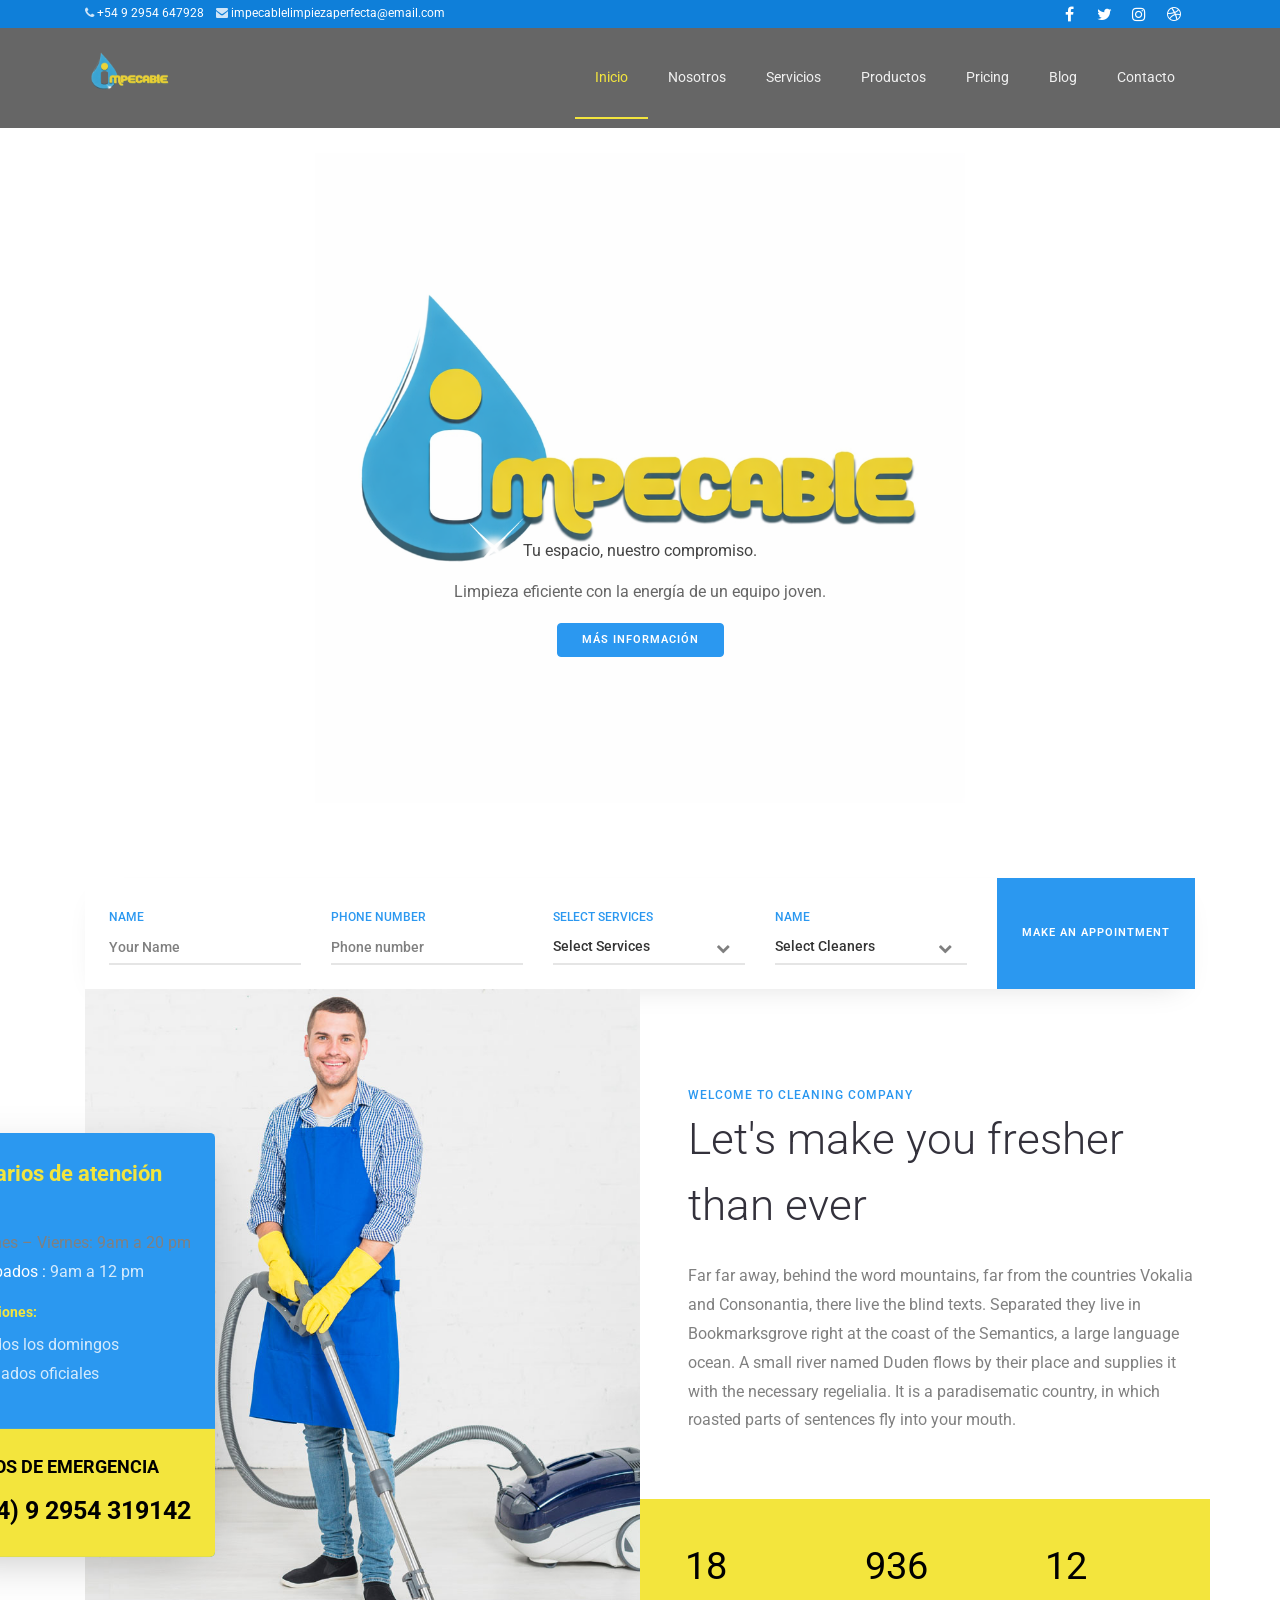
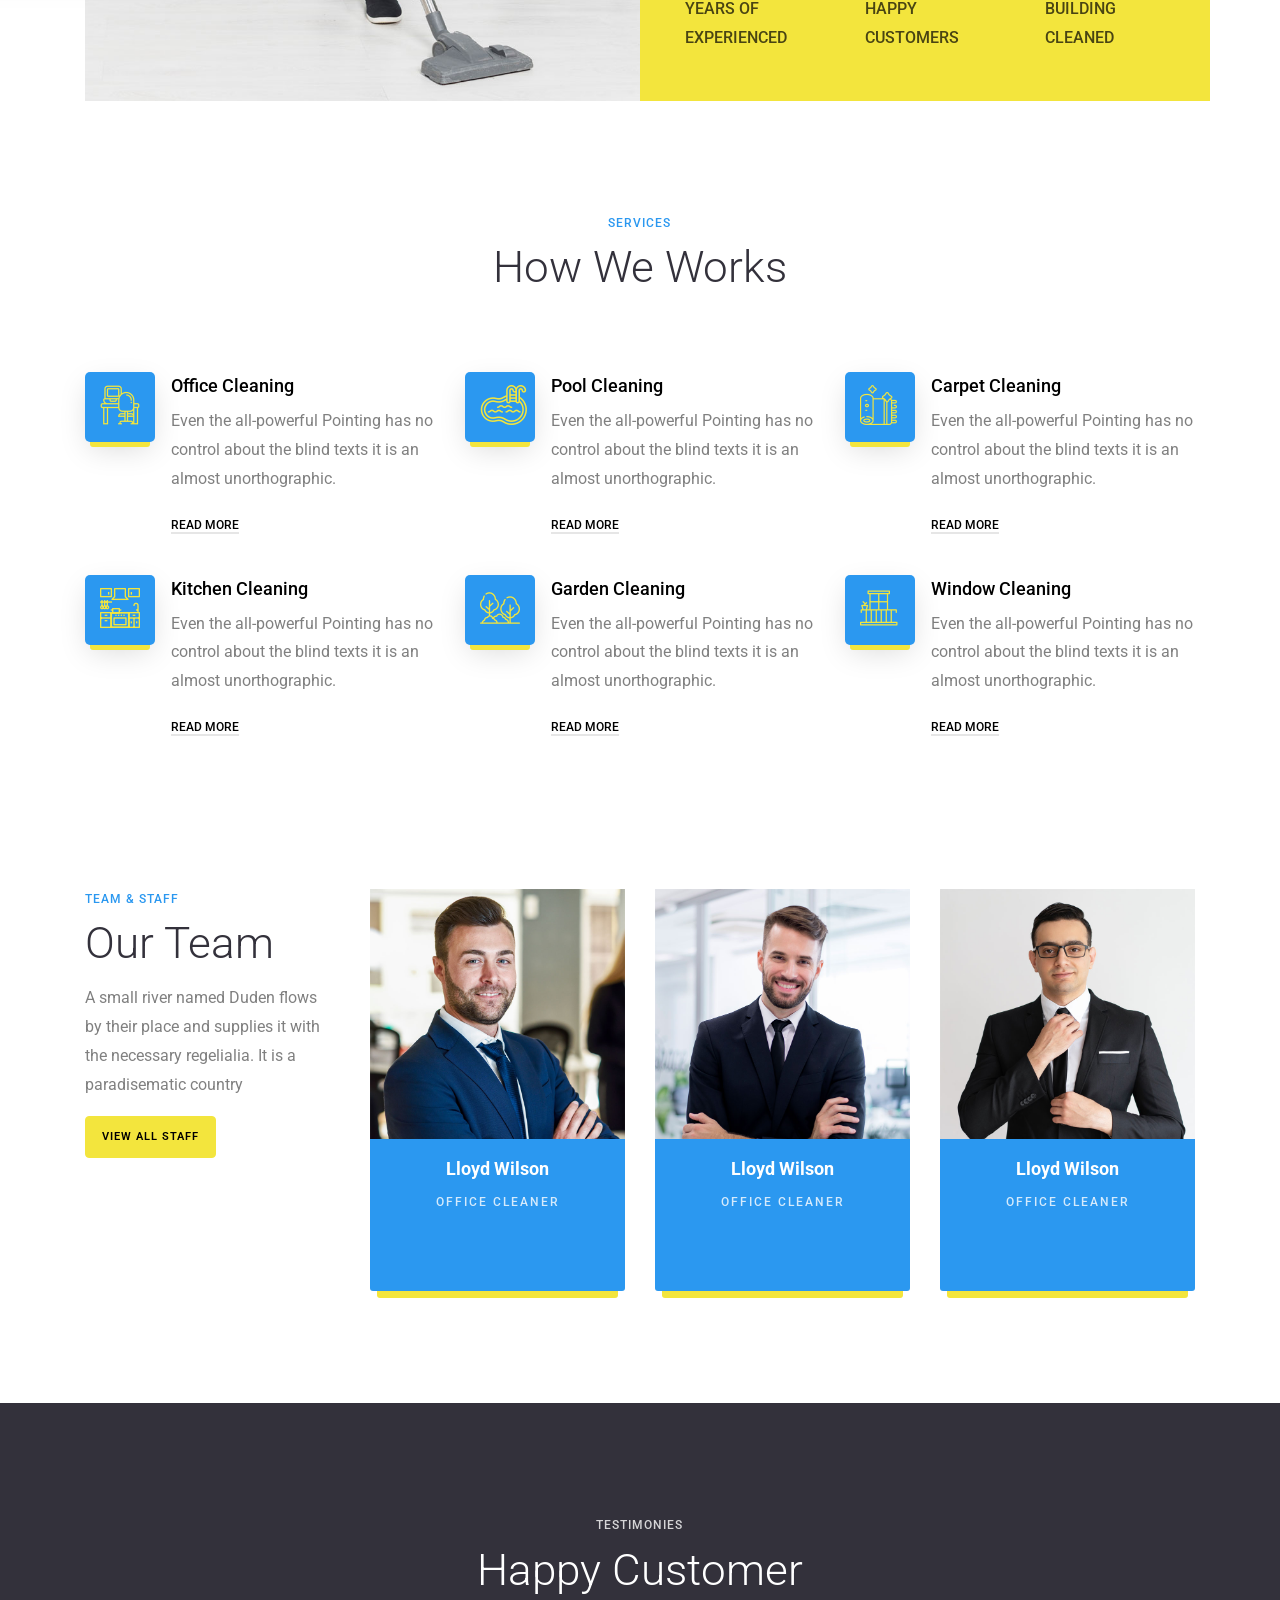
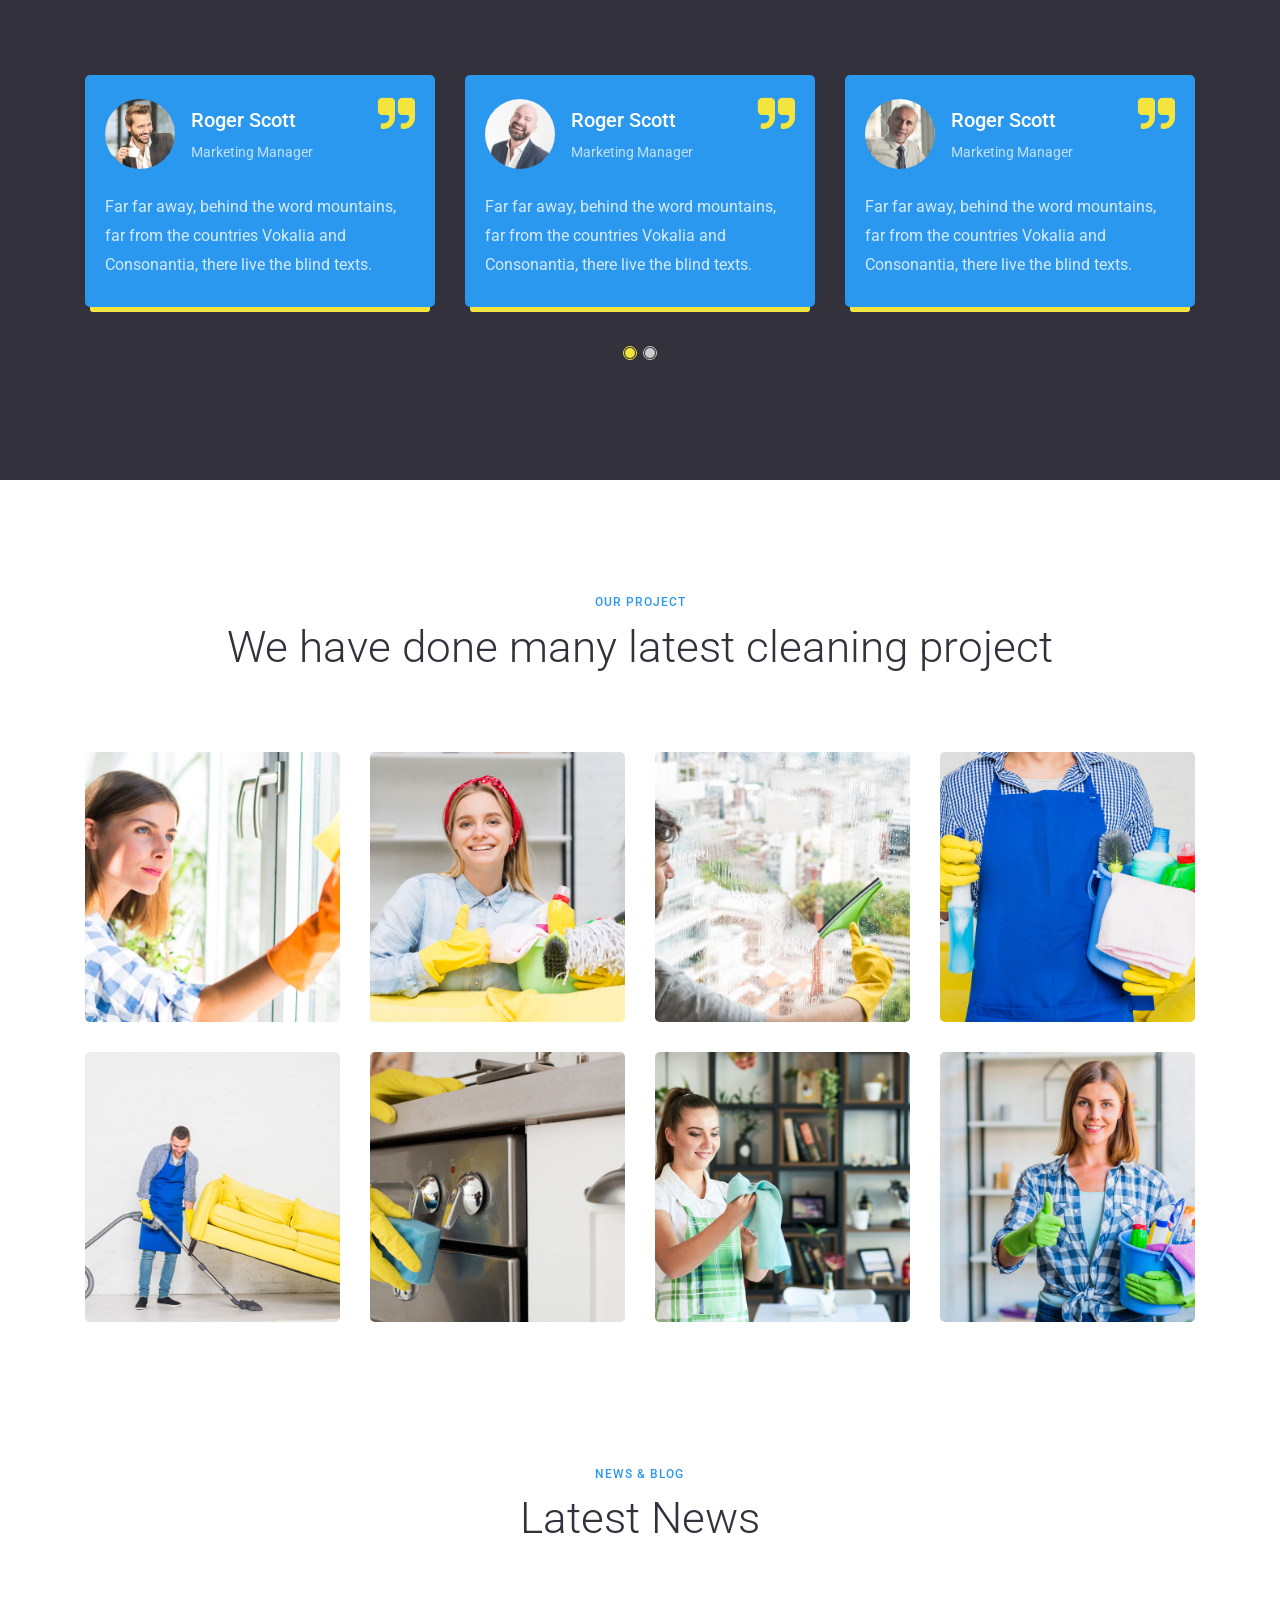
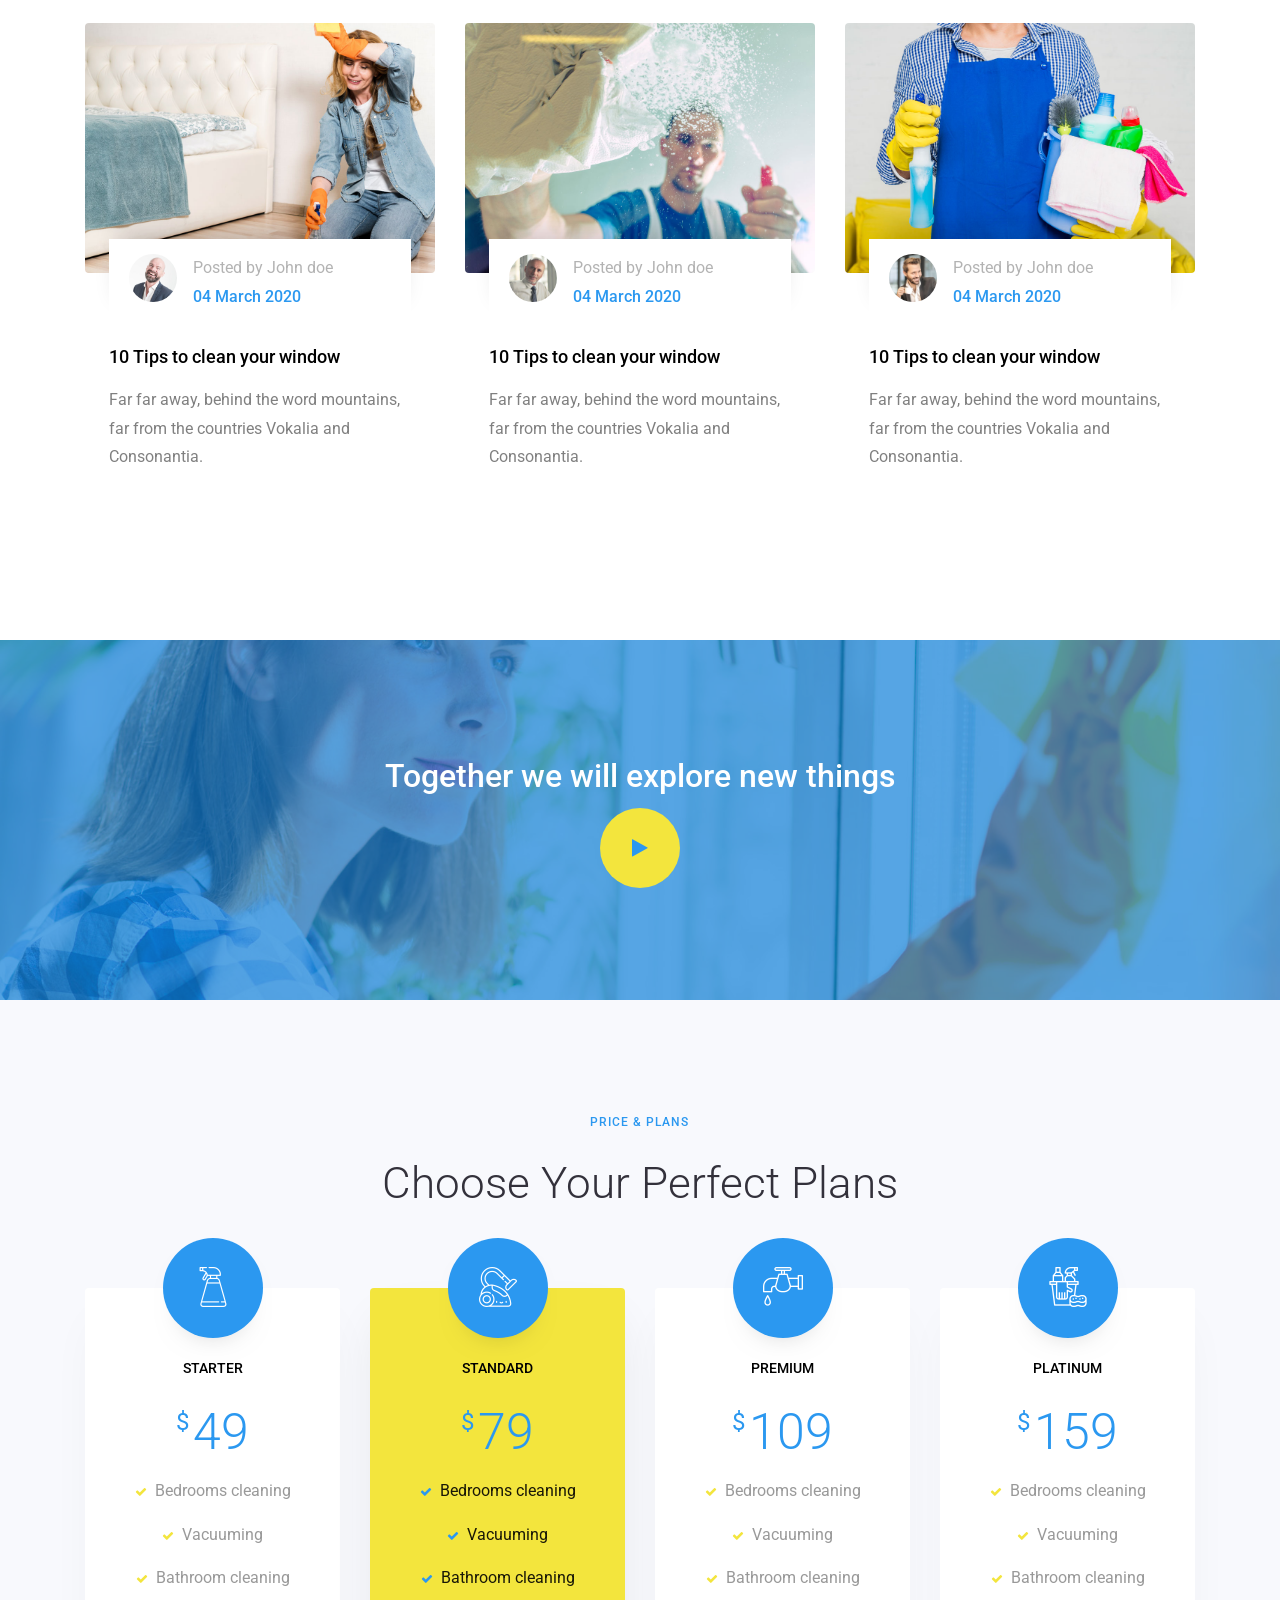
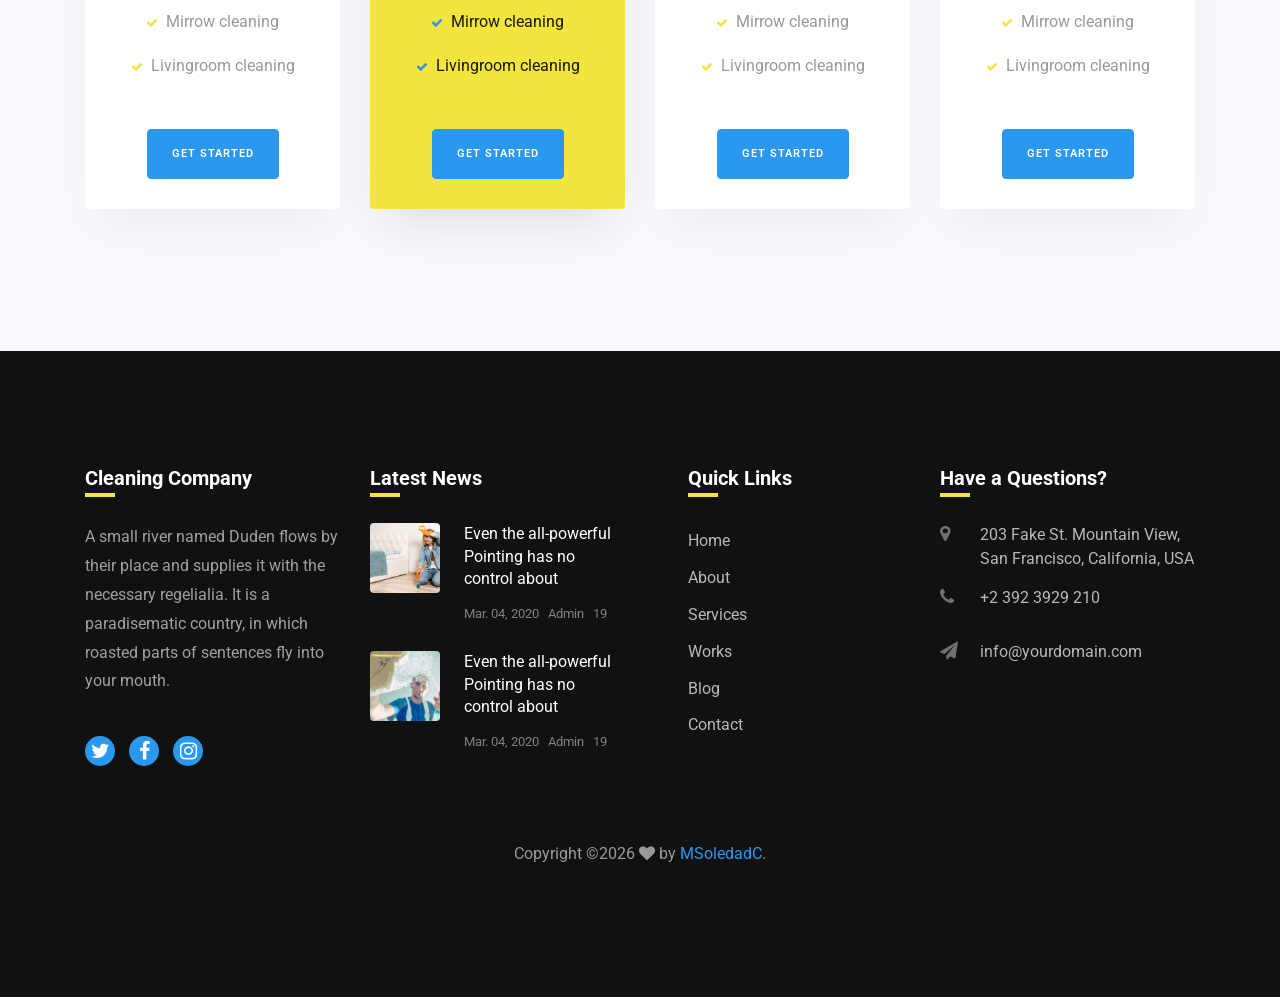
==== commit f10f31f9: "favicon y metas" ====
--- a/index.html
+++ b/index.html
@@ -4,7 +4,21 @@
     <title>Impecable</title>
     <meta charset="utf-8">
     <meta name="viewport" content="width=device-width, initial-scale=1, shrink-to-fit=no">
+	<meta name="keywords" content="Impecable" />
+    <meta name="author" content="MSoledadC" />
+    <meta name="description"content="Servicios de higiene, mantenimiento o productos de limpieza, centrada en la eficiencia y la pulcritud."/>
+    <link rel="canonical" href="">
+    <!-- Facebook and Twitter integration -->
+    <meta property="og:title" content="Impecable" />
+    <meta property="og:image"content=""/>
+    <meta property="og:url" content="" />
+    <meta property="og:site_name" content="Impecable" />
+    <meta property="og:type" content="Sitio Web" />
+    <meta property="og:description"content="Servicios de higiene, mantenimiento o productos de limpieza, centrada en la eficiencia y la pulcritud."/>
     
+	<!-- <link rel="manifest" href="site.webmanifest"> -->
+    <link rel="shortcut icon" type="image/x-icon" href="/images/Logo/Logo Marca.png" />
+
     <link href="https://fonts.googleapis.com/css?family=Roboto:300,400,500,700&display=swap" rel="stylesheet">
 
     <link rel="stylesheet" href="https://stackpath.bootstrapcdn.com/font-awesome/4.7.0/css/font-awesome.min.css">
@@ -812,7 +826,7 @@
           <div class="col-md-12 text-center">
 
             <p class="copyright"><!-- Link back to Colorlib can't be removed. Template is licensed under CC BY 3.0. -->
-  Copyright &copy;<script>document.write(new Date().getFullYear());</script> All rights reserved | This template is made with <i class="fa fa-heart" aria-hidden="true"></i> by <a href="https://colorlib.com" target="_blank">Colorlib.com</a>
+  			Copyright &copy;<script>document.write(new Date().getFullYear());</script>  <i class="fa fa-heart" aria-hidden="true"></i> by <a href="https://taplink.cc/msoledadc" target="_blank"> MSoledadC</a></a>.</p><span class="footer__backtotop" id="back-to-top">
   <!-- Link back to Colorlib can't be removed. Template is licensed under CC BY 3.0. --></p>
           </div>
         </div>
--- a/css/cambios.css
+++ b/css/cambios.css
@@ -3,18 +3,16 @@
     background-repeat: no-repeat;
     background-position: center center;
     background-size: 650px auto;
-    background-attachment: fixed;
-
     min-height: 100vh;
-
     display: flex;
     justify-content: center;
     align-items: center;
+    overflow: hidden;
 }
 
 .hero-content{
     text-align: center;
-    margin-top: 220px;
+    margin-top: 240px;
 }
 
 .hero-content .subheading{
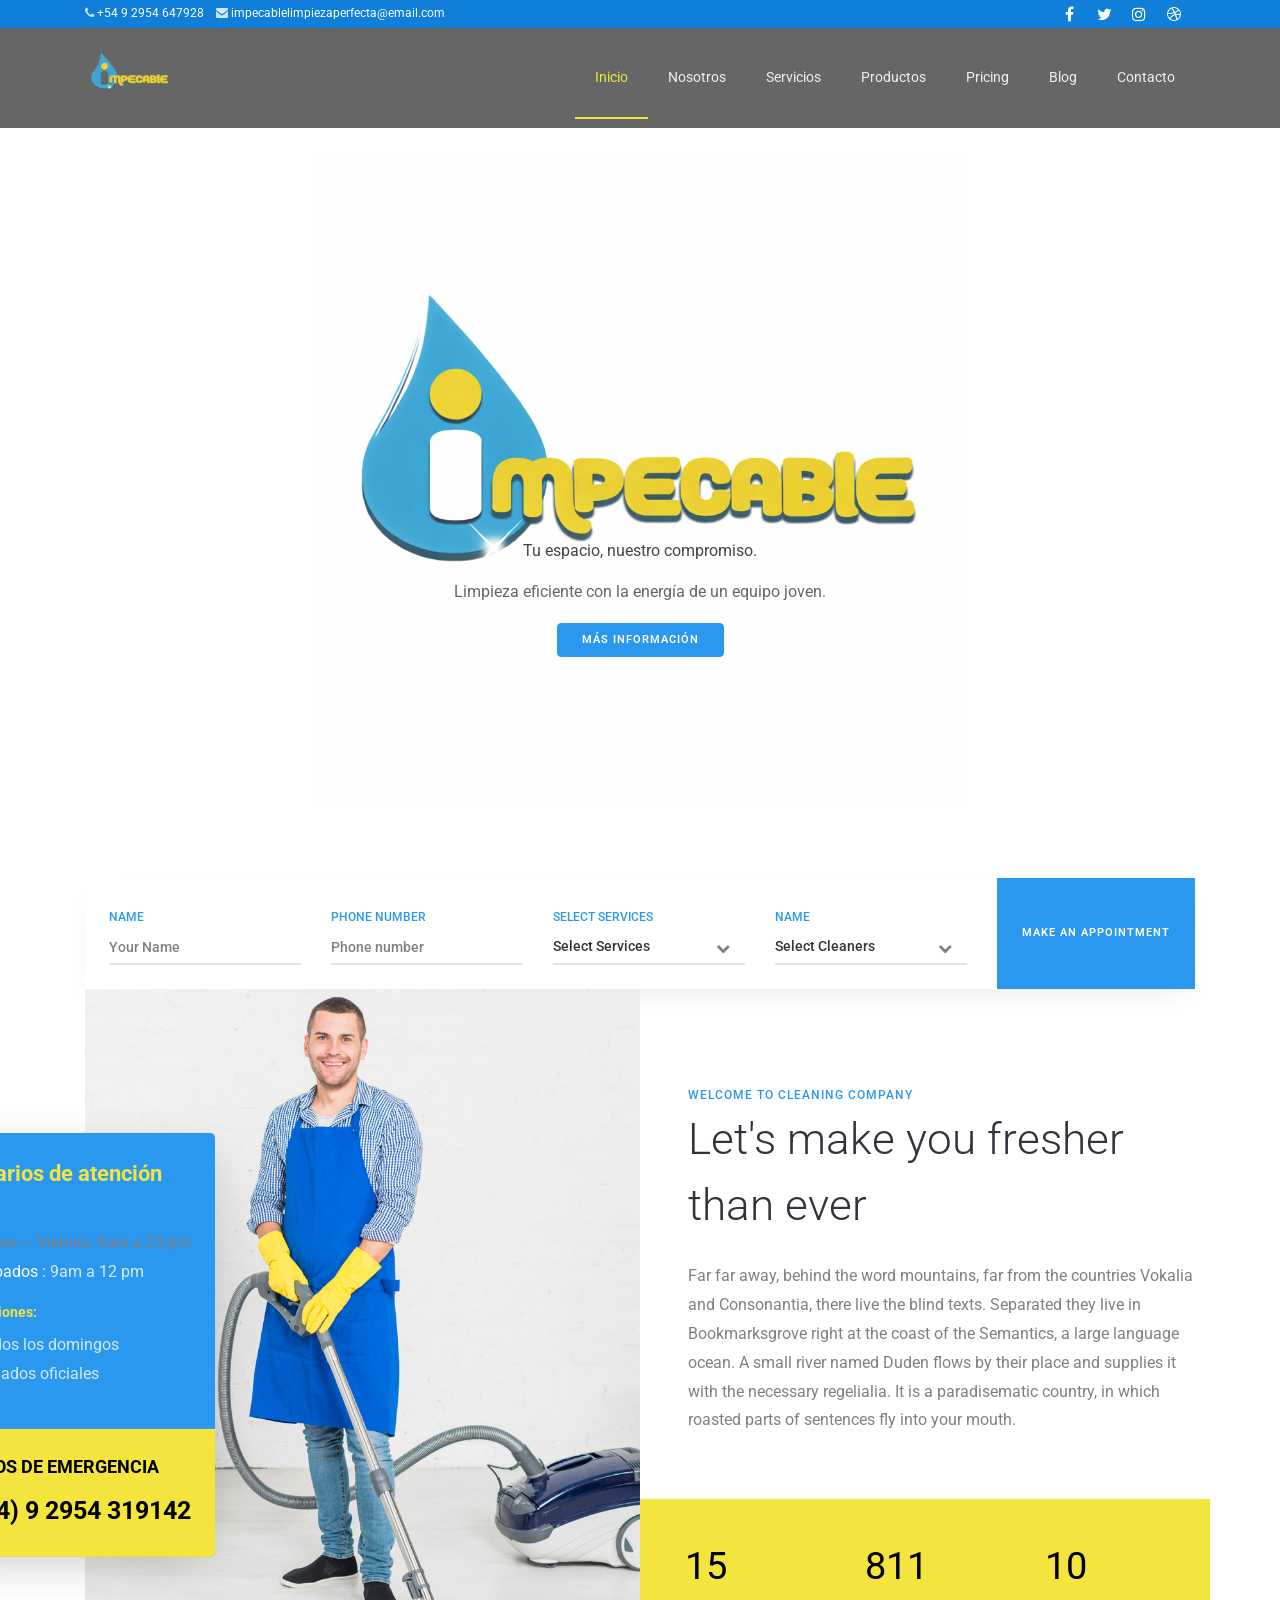
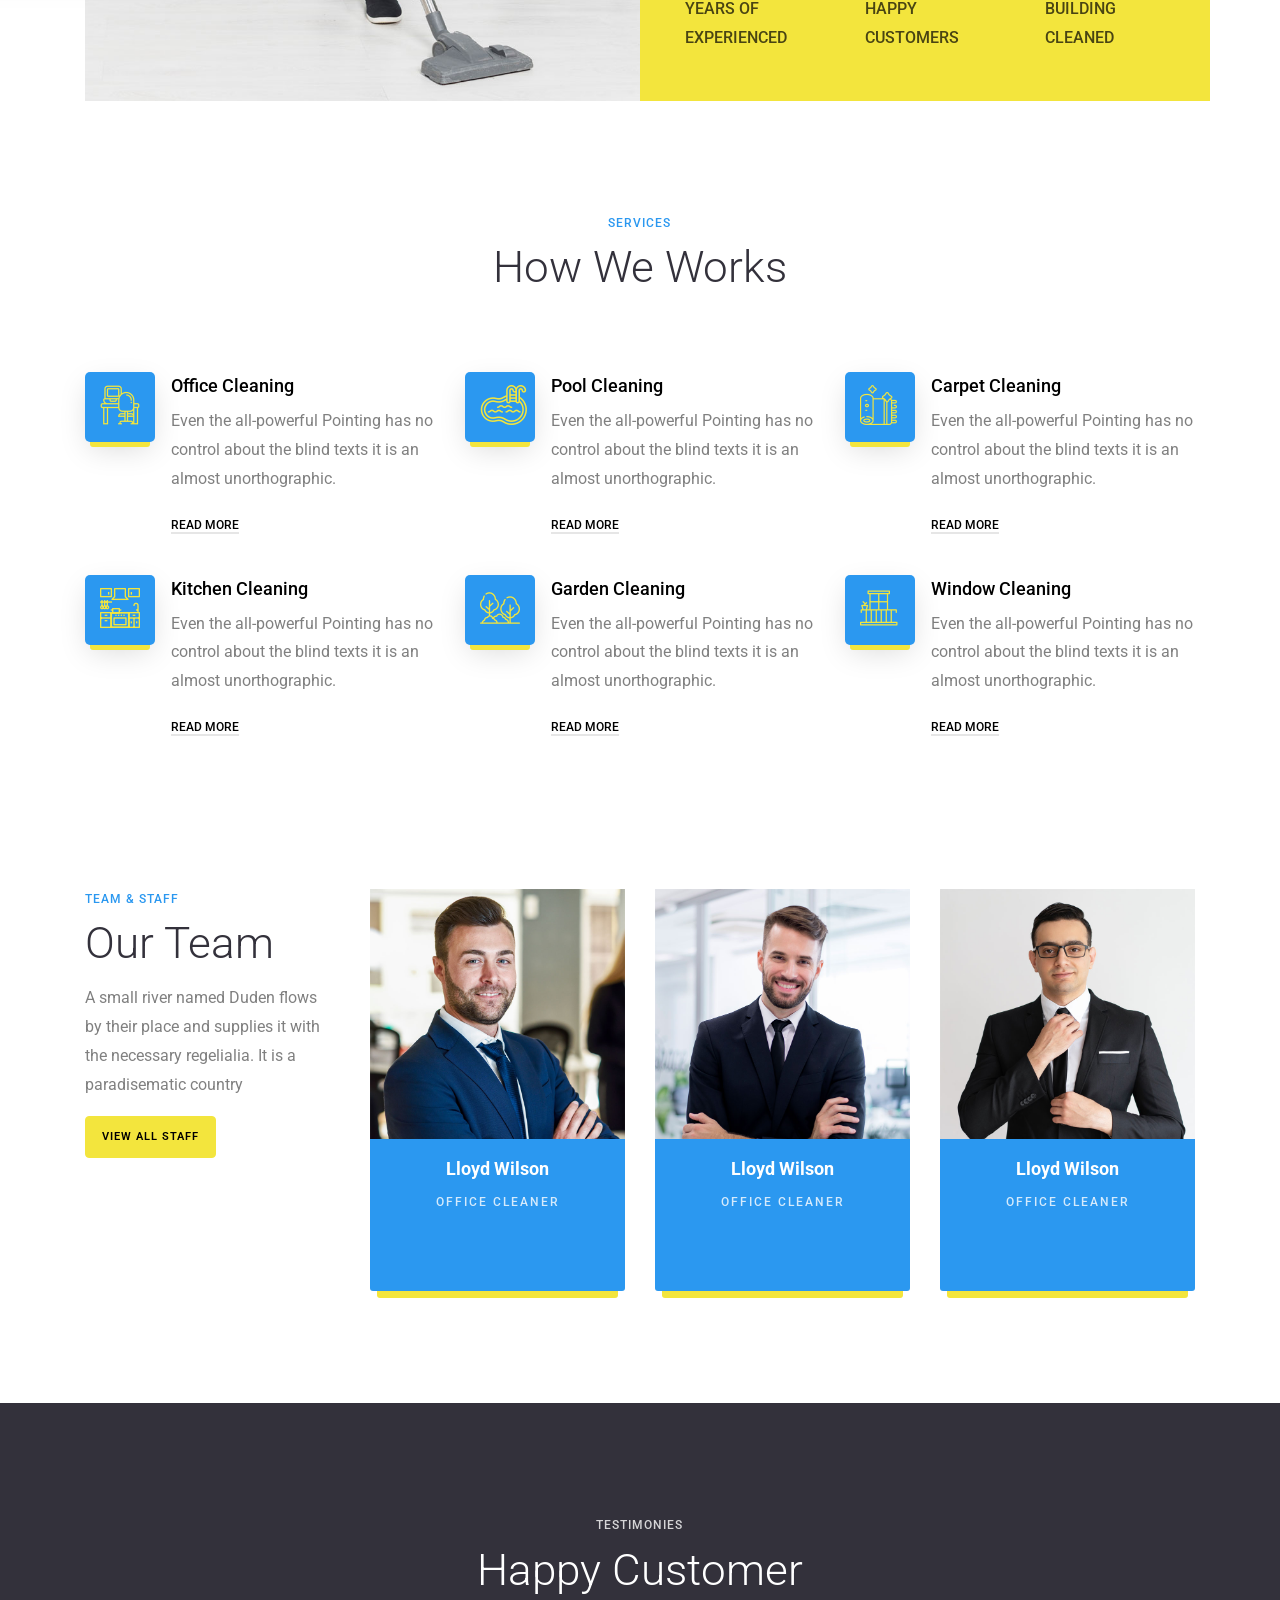
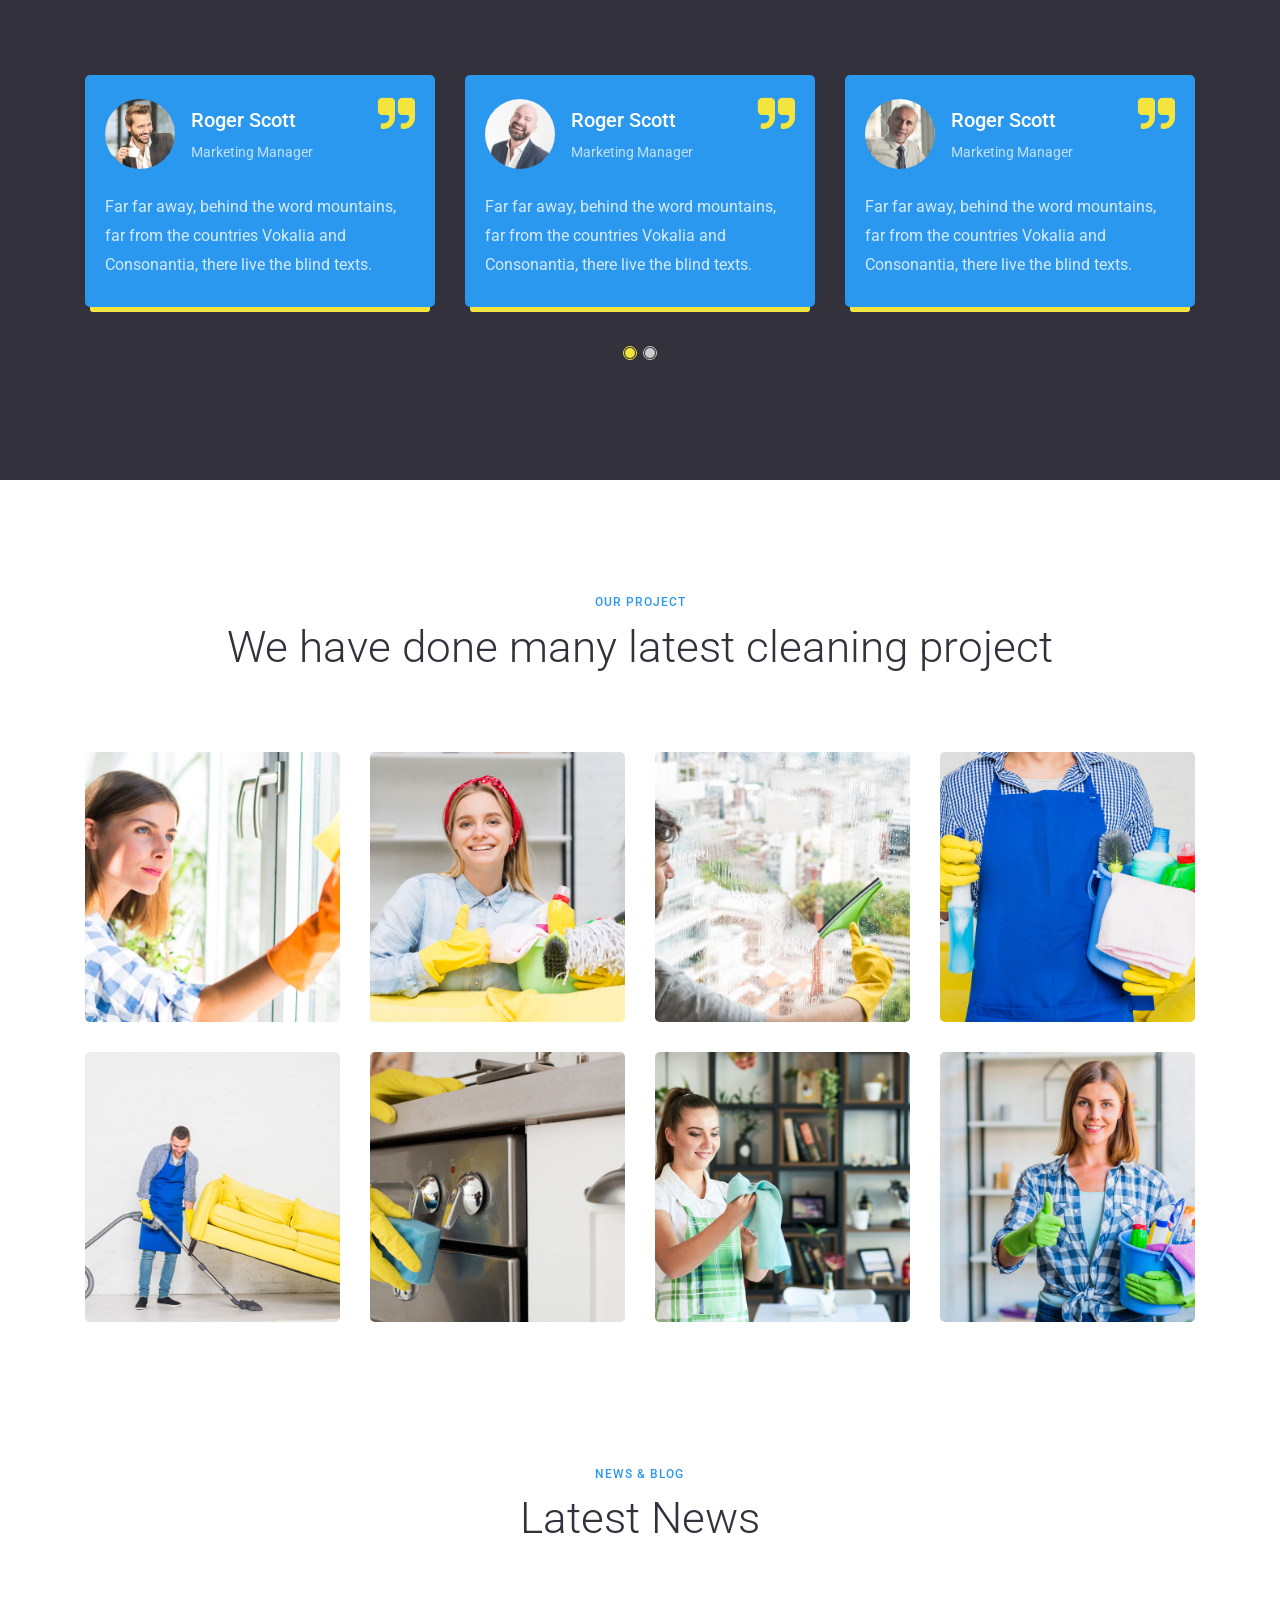
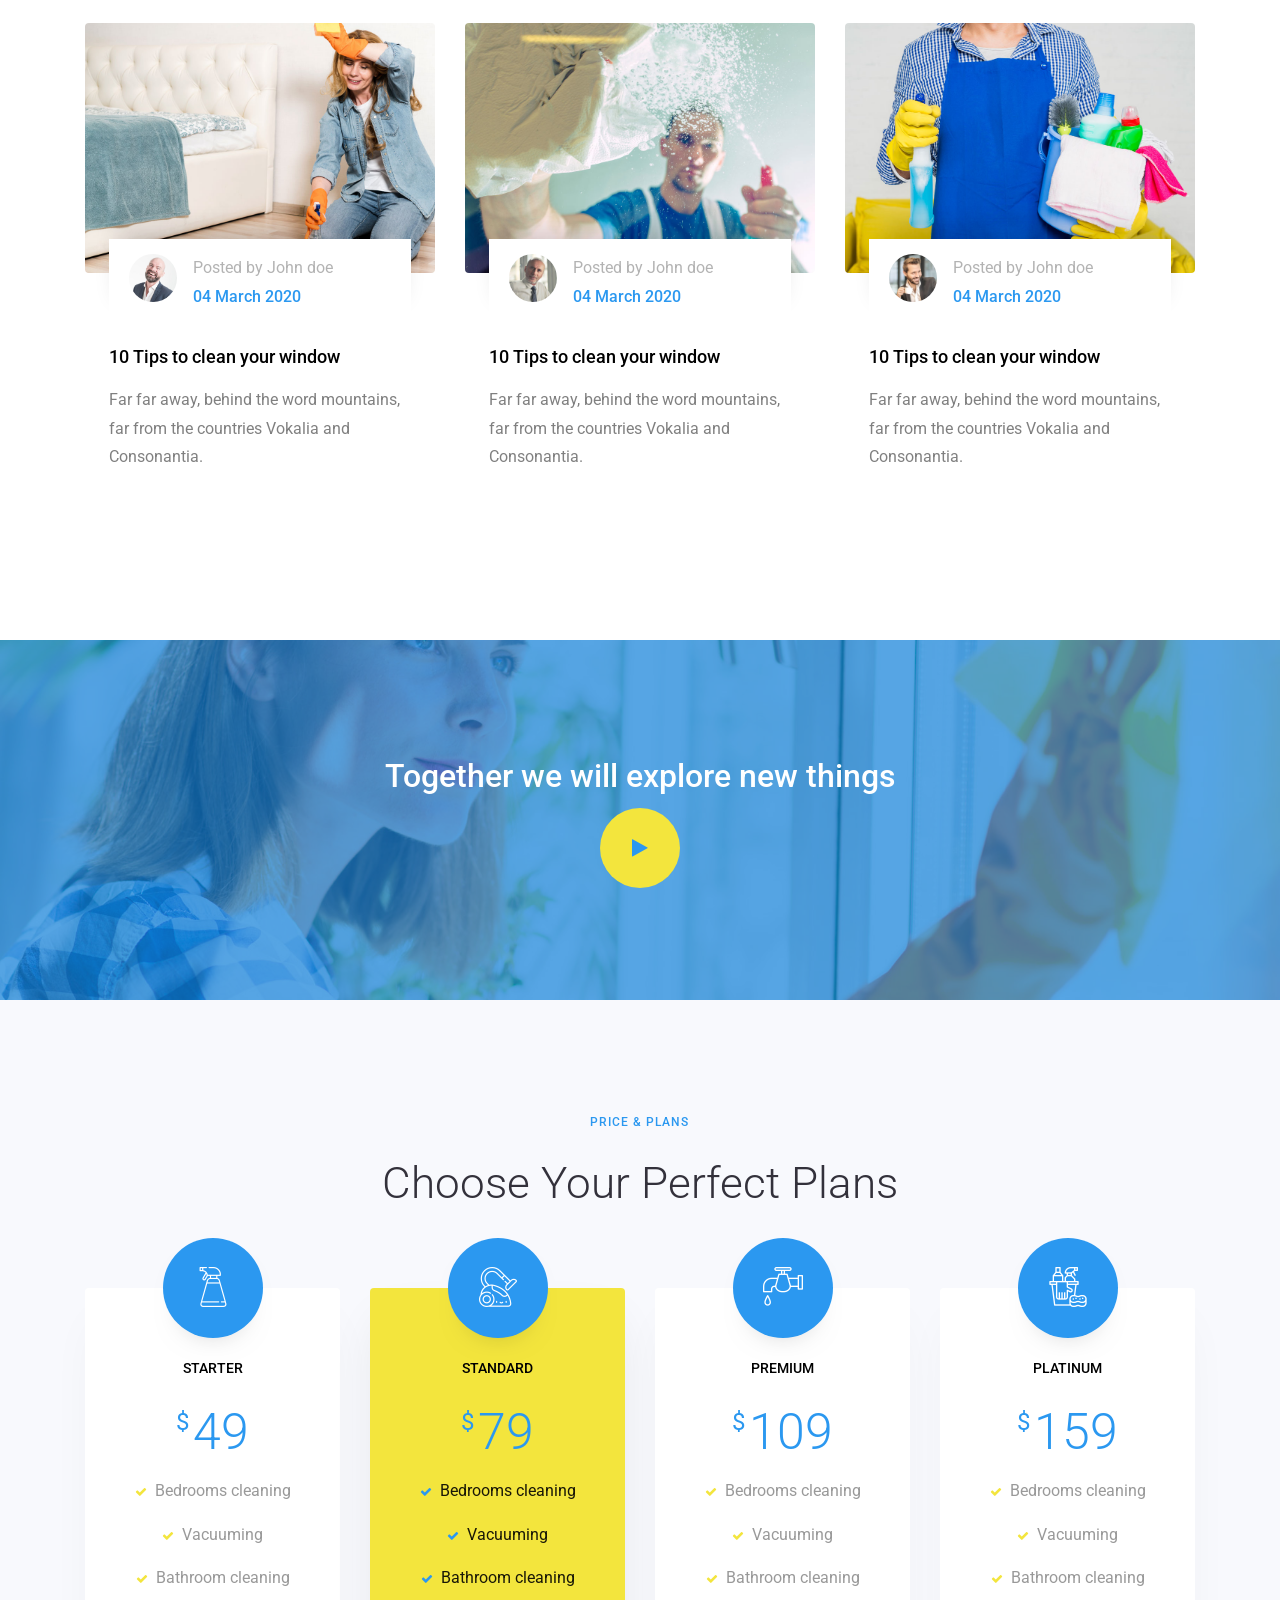
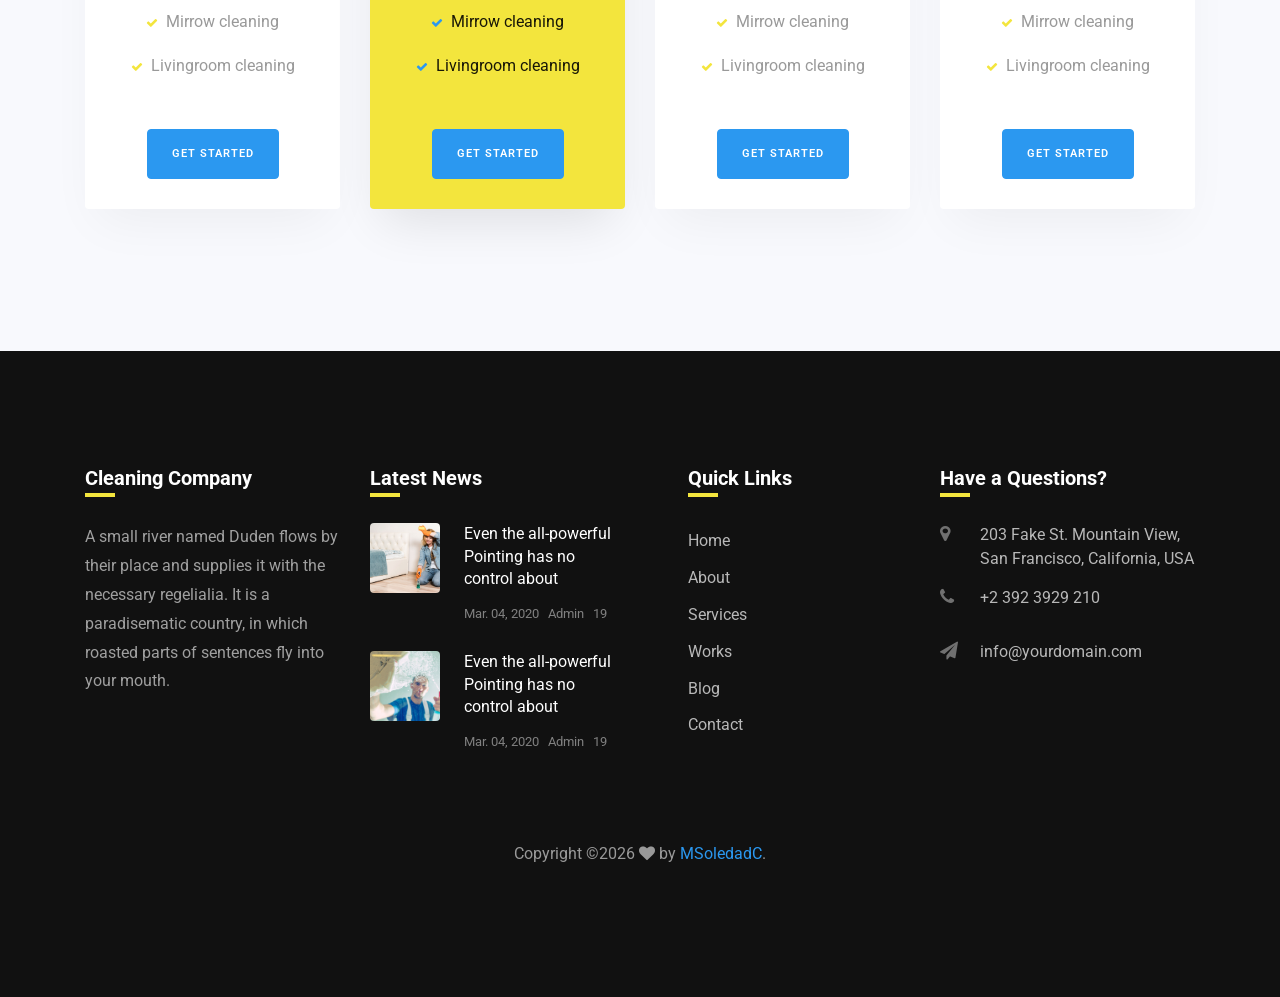
==== commit 4ee58cce: "correccion favicon" ====
--- a/index.html
+++ b/index.html
@@ -17,7 +17,7 @@
     <meta property="og:description"content="Servicios de higiene, mantenimiento o productos de limpieza, centrada en la eficiencia y la pulcritud."/>
     
 	<!-- <link rel="manifest" href="site.webmanifest"> -->
-    <link rel="shortcut icon" type="image/x-icon" href="/images/Logo/Logo Marca.png" />
+    <link rel="icon" type="image/png" href="images/Logo/Logo Marca.png">
 
     <link href="https://fonts.googleapis.com/css?family=Roboto:300,400,500,700&display=swap" rel="stylesheet">
 
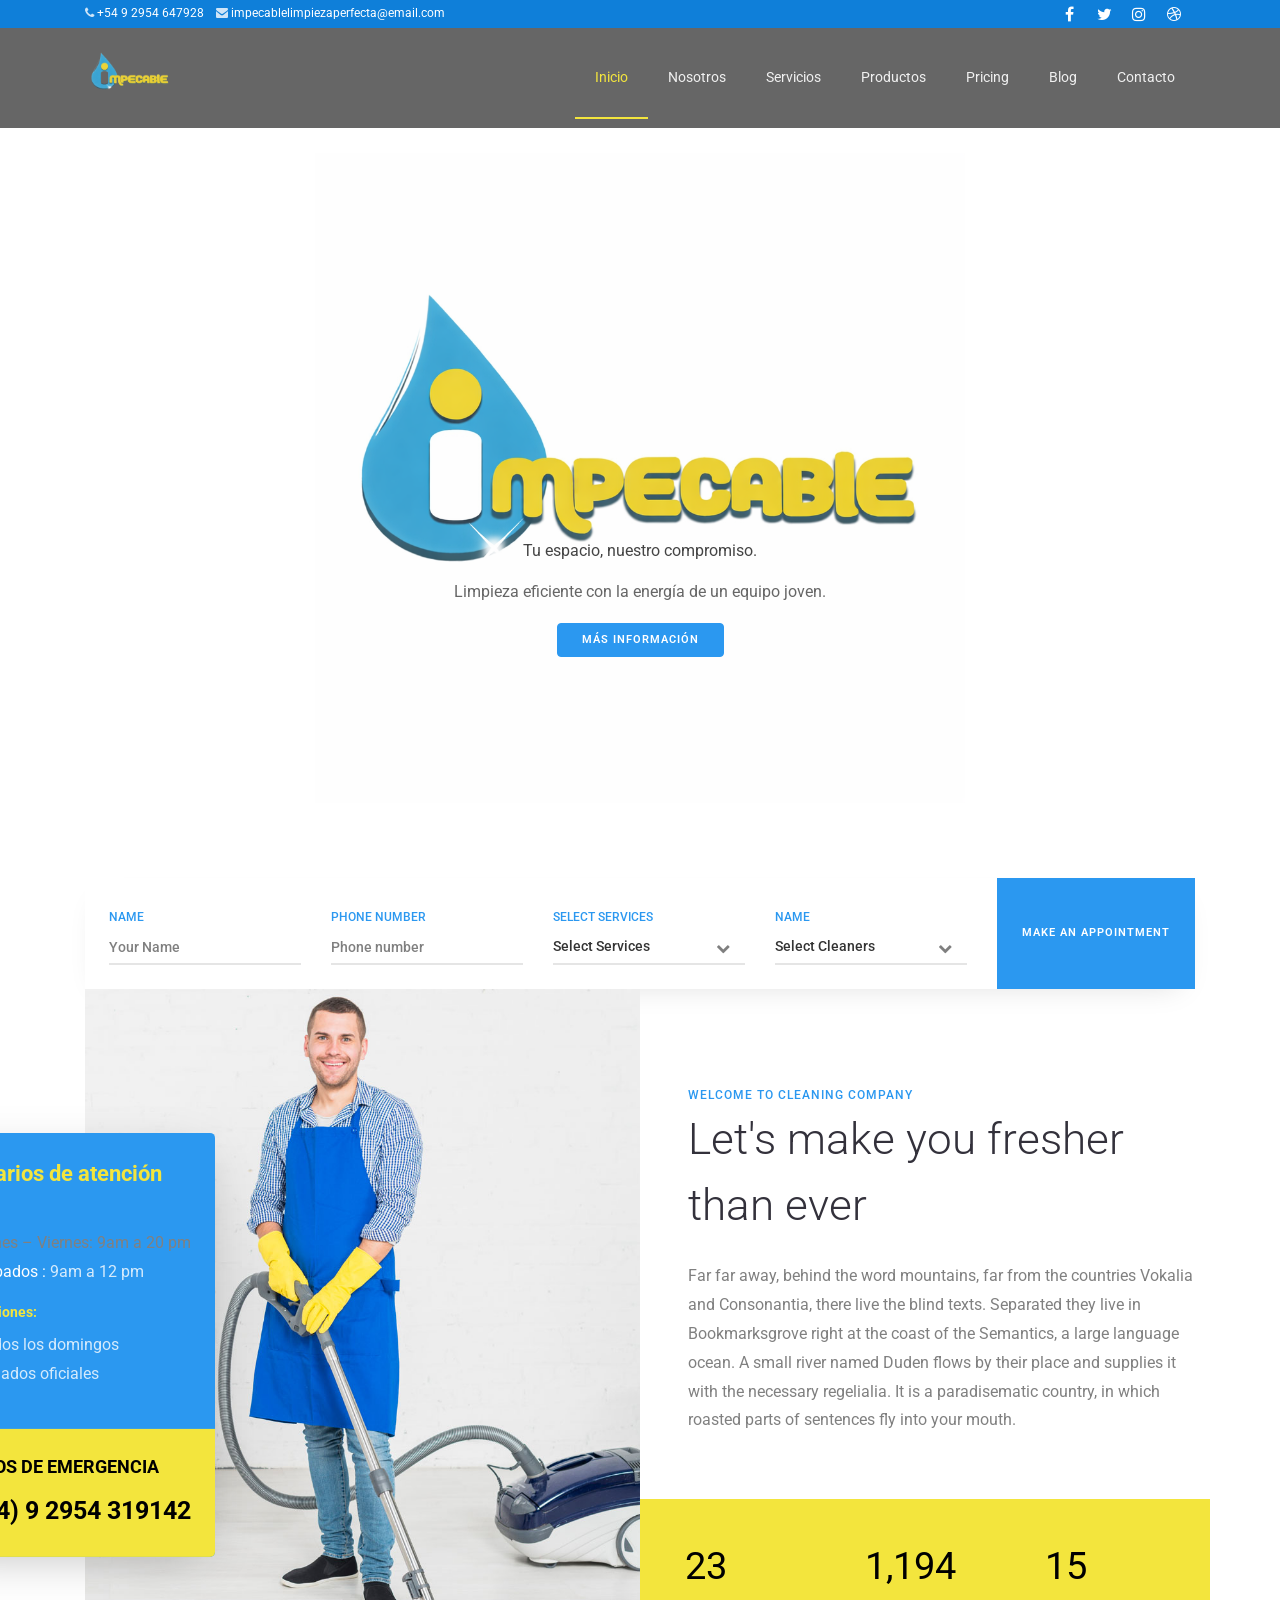
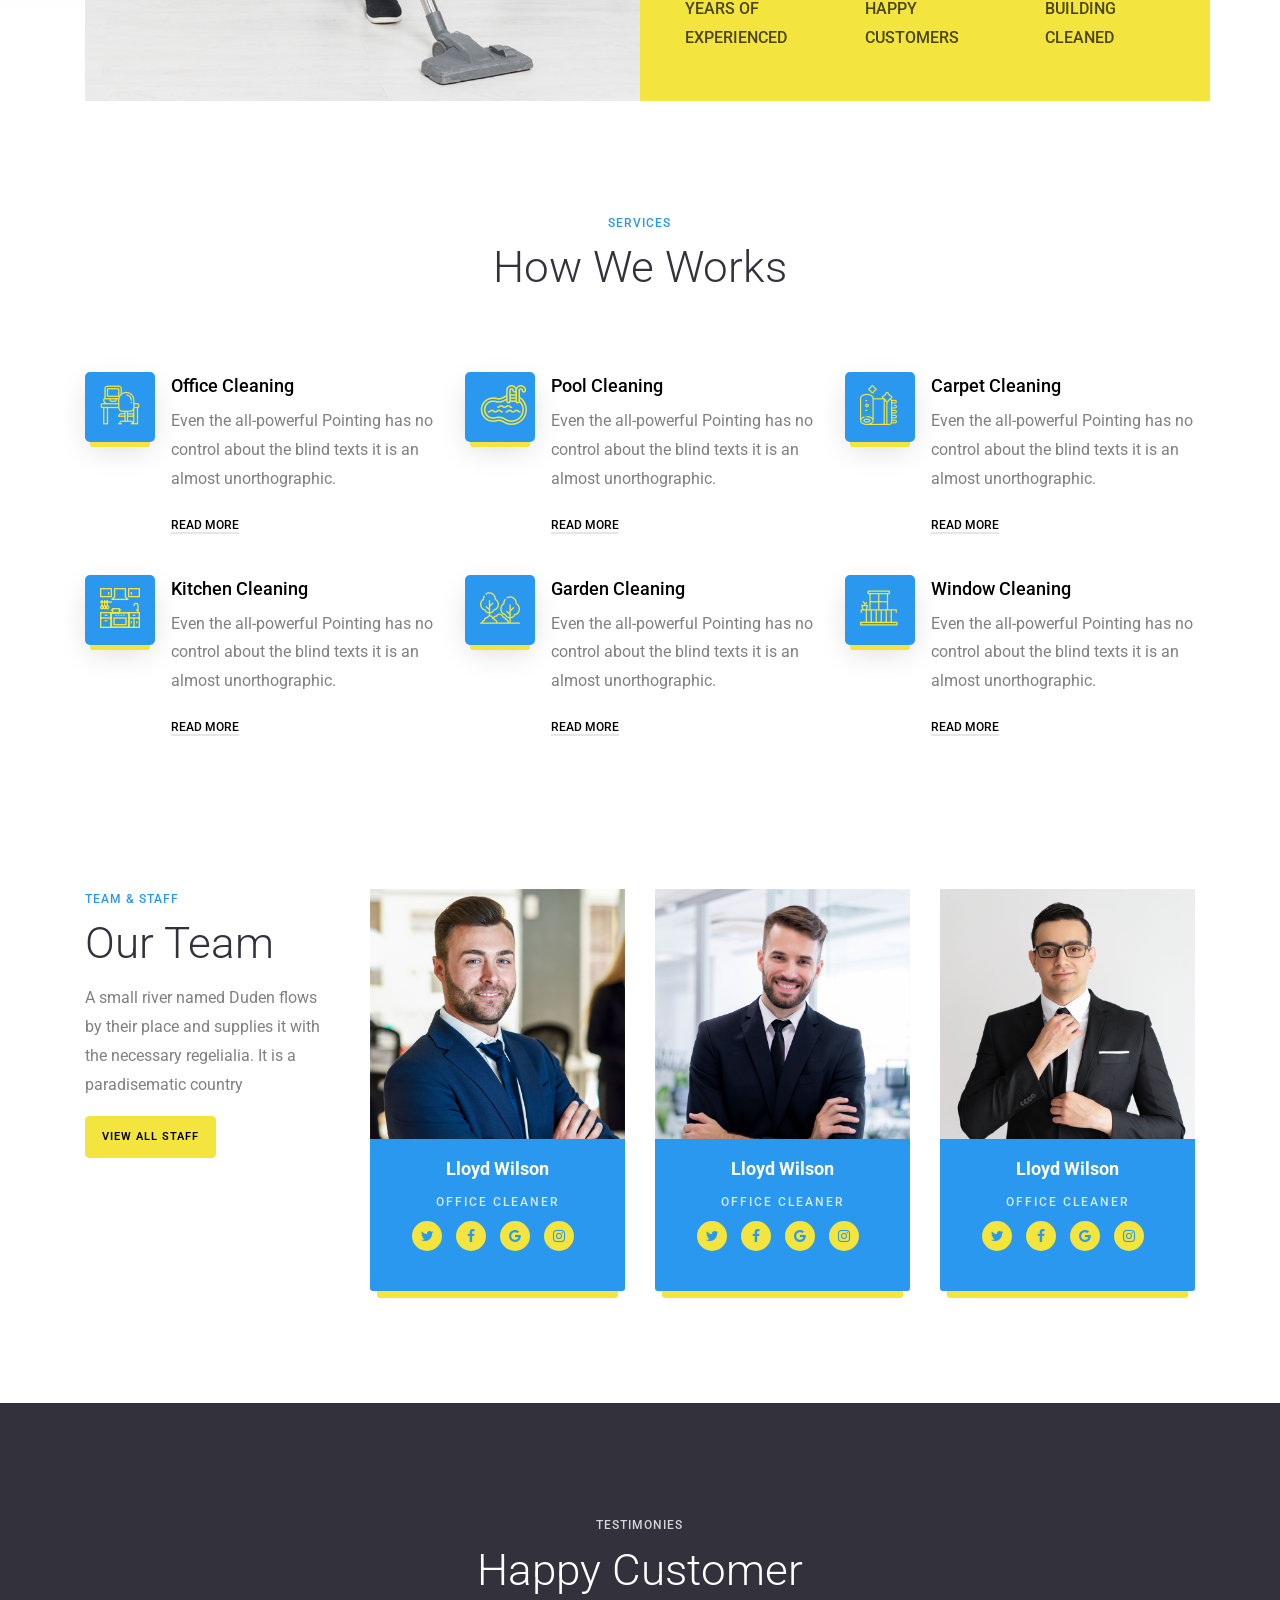
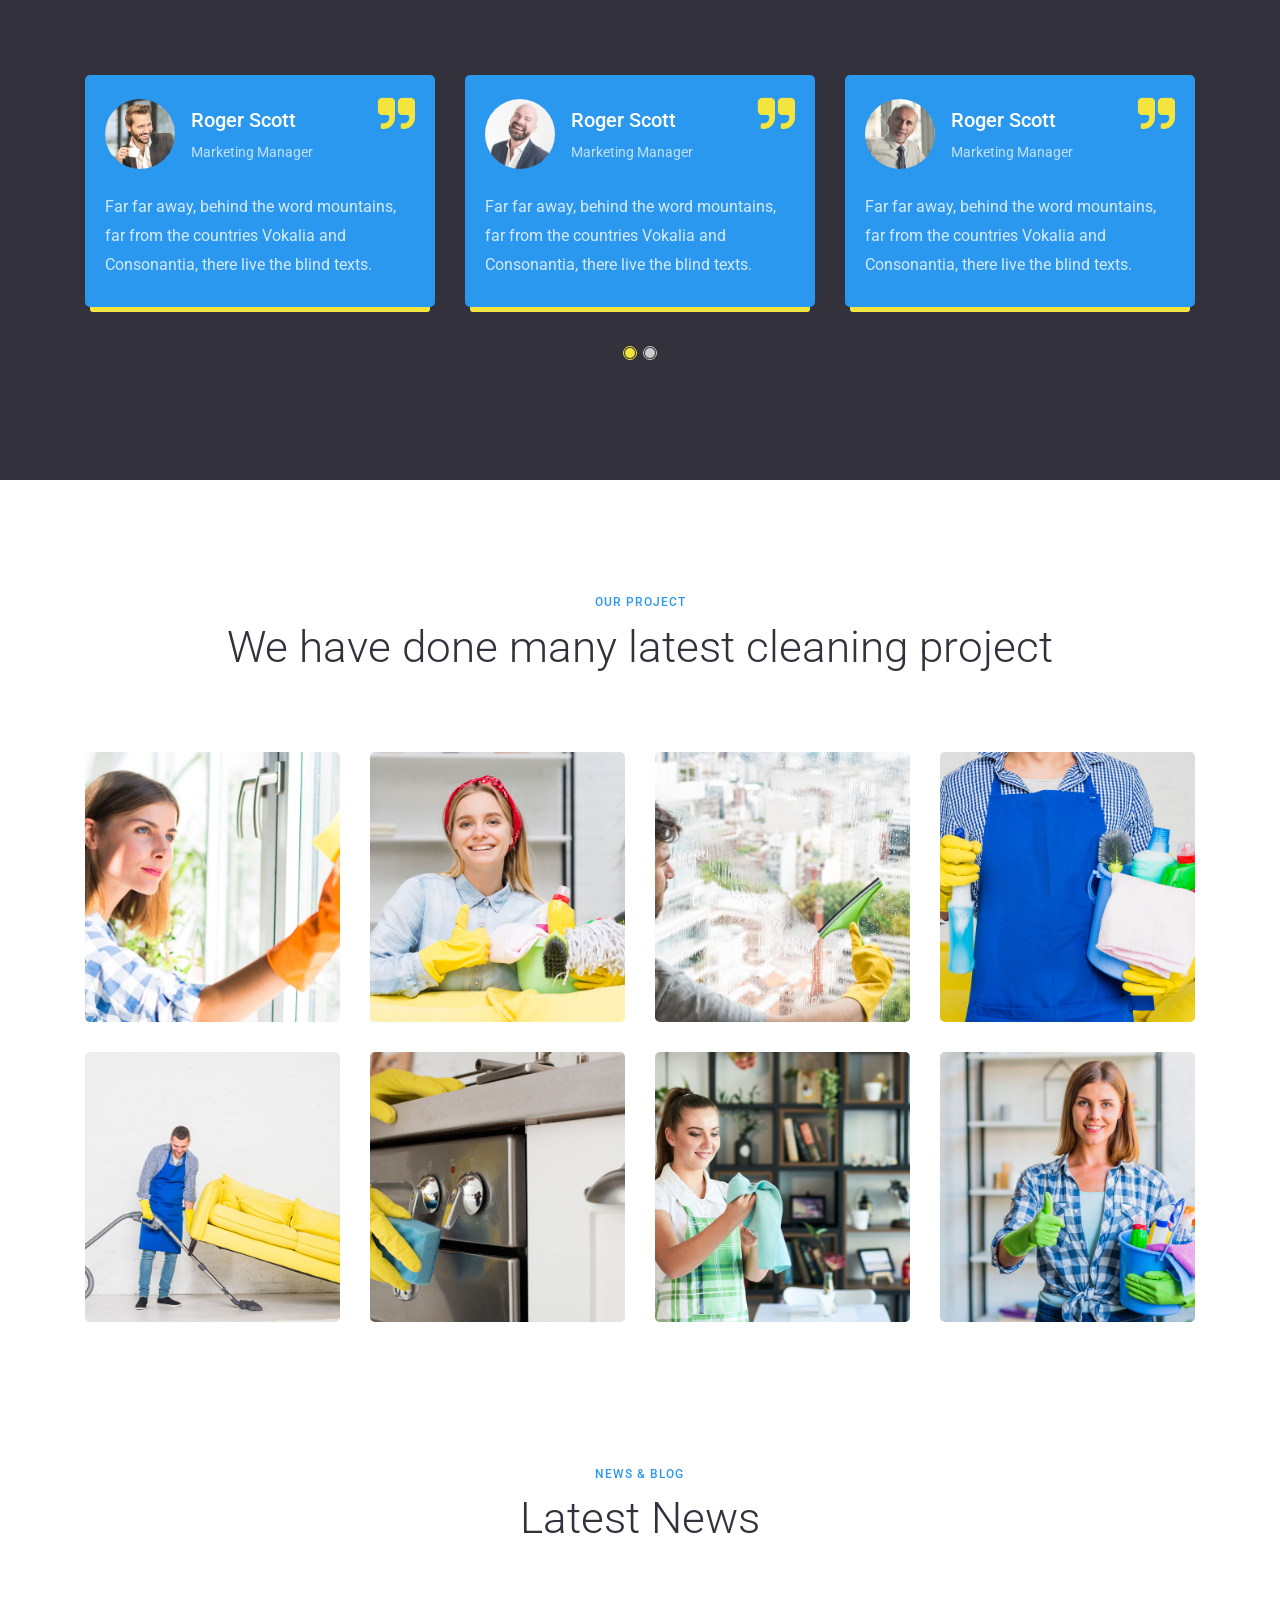
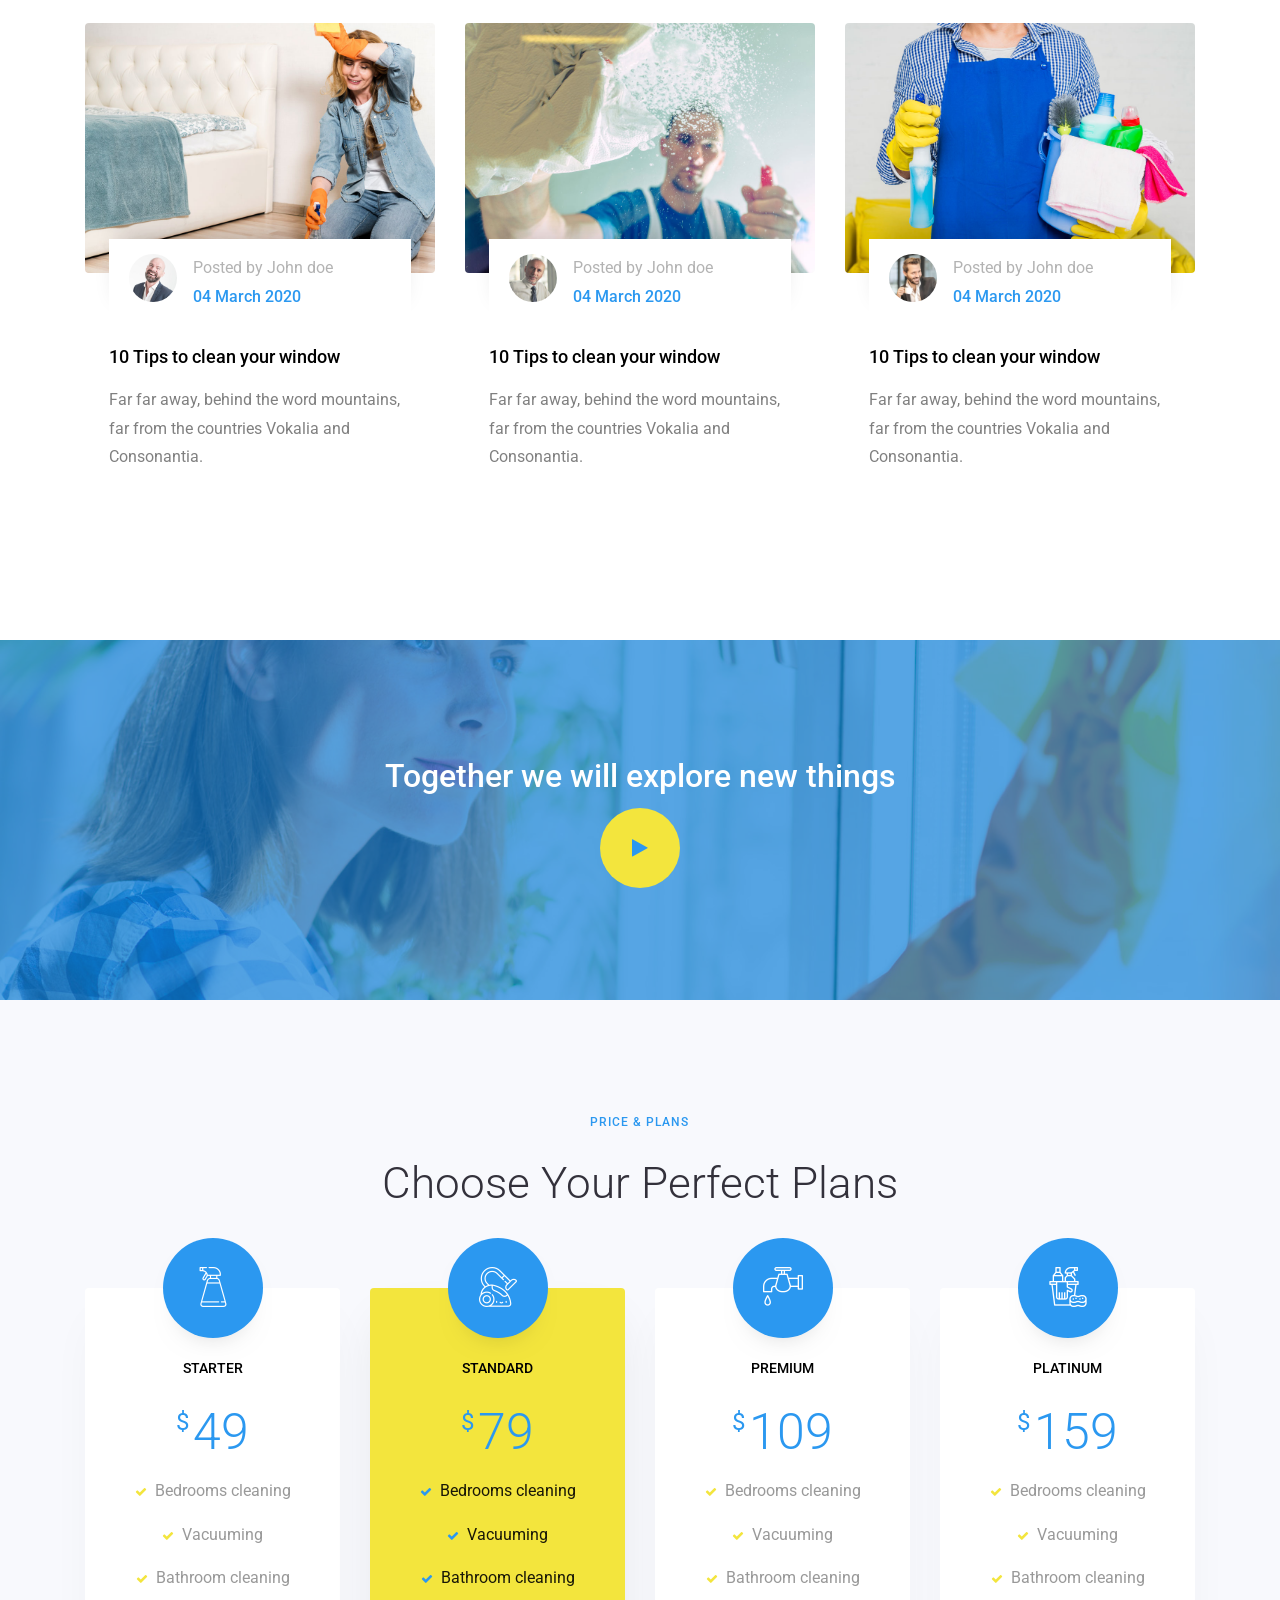
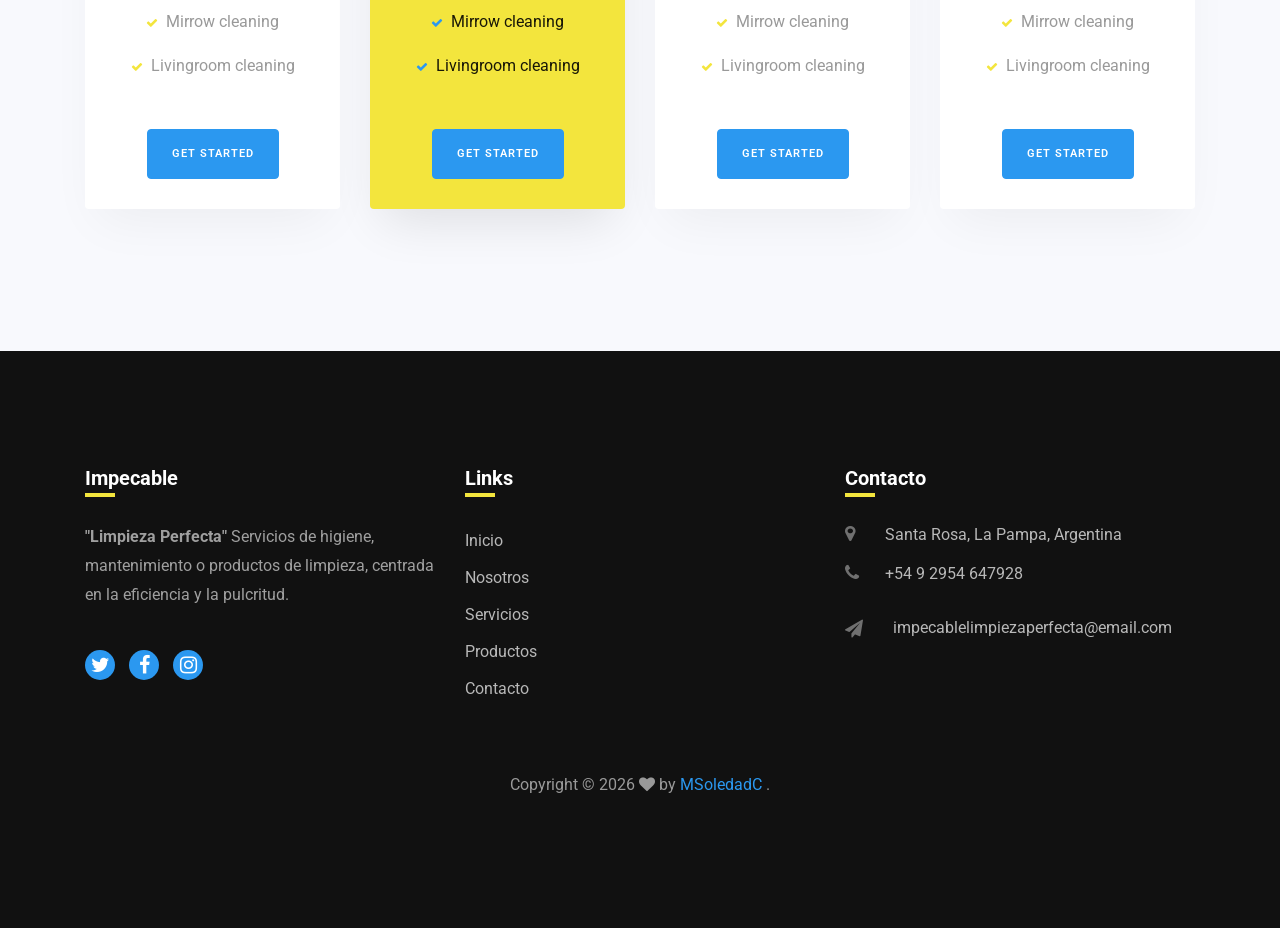
==== commit 5a20d0aa: "arreglo footer" ====
--- a/index.html
+++ b/index.html
@@ -764,74 +764,123 @@
 
 
     <footer class="footer ftco-section">
-			<div class="container">
-				<div class="row">
-					<div class="col-md-6 col-lg-3 mb-4 mb-md-0">
-						<h2 class="footer-heading">Cleaning Company</h2>
-						<p>A small river named Duden flows by their place and supplies it with the necessary regelialia. It is a paradisematic country, in which roasted parts of sentences fly into your mouth.</p>
-						<ul class="ftco-footer-social list-unstyled float-md-left float-lft mt-4">
-              <li class="ftco-animate"><a href="#"><span class="fa fa-twitter"></span></a></li>
-              <li class="ftco-animate"><a href="#"><span class="fa fa-facebook"></span></a></li>
-              <li class="ftco-animate"><a href="#"><span class="fa fa-instagram"></span></a></li>
-            </ul>
-					</div>
-					<div class="col-md-6 col-lg-3 mb-4 mb-md-0">
-						<h2 class="footer-heading">Latest News</h2>
-						<div class="block-21 mb-4 d-flex">
-              <a class="img mr-4 rounded" style="background-image: url(images/image_1.jpg);"></a>
-              <div class="text">
-                <h3 class="heading"><a href="#">Even the all-powerful Pointing has no control about</a></h3>
-                <div class="meta">
-                  <div><a href="#"><span class="icon-calendar"></span> Mar. 04, 2020</a></div>
-                  <div><a href="#"><span class="icon-person"></span> Admin</a></div>
-                  <div><a href="#"><span class="icon-chat"></span> 19</a></div>
+    <div class="container">
+
+        <div class="row">
+
+            <!-- IMPECABLE -->
+            <div class="col-md-6 col-lg-4 mb-4 mb-md-0">
+                <h2 class="footer-heading">Impecable</h2>
+
+                <p>
+                    <strong>"Limpieza Perfecta"</strong>
+                    Servicios de higiene, mantenimiento o productos de limpieza,
+                    centrada en la eficiencia y la pulcritud.
+                </p>
+
+                <ul class="ftco-footer-social list-unstyled float-md-left float-lft mt-4">
+                    <li class="ftco-animate">
+                        <a href="#"><span class="fa fa-twitter"></span></a>
+                    </li>
+                    <li class="ftco-animate">
+                        <a href="#"><span class="fa fa-facebook"></span></a>
+                    </li>
+                    <li class="ftco-animate">
+                        <a href="#"><span class="fa fa-instagram"></span></a>
+                    </li>
+                </ul>
+            </div>
+
+
+            <!-- LINKS -->
+            <div class="col-md-6 col-lg-4 mb-4 mb-md-0">
+                <h2 class="footer-heading">Links</h2>
+
+                <ul class="list-unstyled">
+                    <li>
+                        <a href="index.html" class="py-1 d-block">Inicio</a>
+                    </li>
+                    <li>
+                        <a href="nosotros.html" class="py-1 d-block">Nosotros</a>
+                    </li>
+                    <li>
+                        <a href="servicios.html" class="py-1 d-block">Servicios</a>
+                    </li>
+                    <li>
+                        <a href="#" class="py-1 d-block">Productos</a>
+                    </li>
+                    <li>
+                        <a href="#" class="py-1 d-block">Contacto</a>
+                    </li>
+                </ul>
+            </div>
+
+
+            <!-- CONTACTO -->
+            <div class="col-md-6 col-lg-4 mb-4 mb-md-0">
+                <h2 class="footer-heading">Contacto</h2>
+
+                <div class="block-23 mb-3">
+                    <ul>
+
+                        <li>
+                            <span class="icon fa fa-map-marker"></span>
+                            <span class="text">
+                                Santa Rosa, La Pampa, Argentina
+                            </span>
+                        </li>
+
+                        <li>
+                            <a href="tel:+5492954647928">
+                                <span class="icon fa fa-phone"></span>
+                                <span class="text">
+                                    +54 9 2954 647928
+                                </span>
+                            </a>
+                        </li>
+
+                        <li>
+                            <a href="mailto:impecablelimpiezaperfecta@email.com"
+                               class="email-link">
+                                <span class="icon fa fa-paper-plane"></span>
+                                <span class="text">
+                                    impecablelimpiezaperfecta@email.com
+                                </span>
+                            </a>
+                        </li>
+
+                    </ul>
                 </div>
-              </div>
-            </div>
-            <div class="block-21 mb-4 d-flex">
-              <a class="img mr-4 rounded" style="background-image: url(images/image_2.jpg);"></a>
-              <div class="text">
-                <h3 class="heading"><a href="#">Even the all-powerful Pointing has no control about</a></h3>
-                <div class="meta">
-                  <div><a href="#"><span class="icon-calendar"></span> Mar. 04, 2020</a></div>
-                  <div><a href="#"><span class="icon-person"></span> Admin</a></div>
-                  <div><a href="#"><span class="icon-chat"></span> 19</a></div>
-                </div>
-              </div>
-            </div>
-					</div>
-					<div class="col-md-6 col-lg-3 pl-lg-5 mb-4 mb-md-0">
-						<h2 class="footer-heading">Quick Links</h2>
-						<ul class="list-unstyled">
-              <li><a href="#" class="py-1 d-block">Home</a></li>
-              <li><a href="#" class="py-1 d-block">About</a></li>
-              <li><a href="#" class="py-1 d-block">Services</a></li>
-              <li><a href="#" class="py-1 d-block">Works</a></li>
-              <li><a href="#" class="py-1 d-block">Blog</a></li>
-              <li><a href="#" class="py-1 d-block">Contact</a></li>
-            </ul>
-					</div>
-					<div class="col-md-6 col-lg-3 mb-4 mb-md-0">
-						<h2 class="footer-heading">Have a Questions?</h2>
-						<div class="block-23 mb-3">
-              <ul>
-                <li><span class="icon fa fa-map-marker"></span><span class="text">203 Fake St. Mountain View, San Francisco, California, USA</span></li>
-                <li><a href="#"><span class="icon fa fa-phone"></span><span class="text">+2 392 3929 210</span></a></li>
-                <li><a href="#"><span class="icon fa fa-paper-plane"></span><span class="text">info@yourdomain.com</span></a></li>
-              </ul>
-            </div>
-					</div>
-				</div>
-				<div class="row mt-5">
-          <div class="col-md-12 text-center">
-
-            <p class="copyright"><!-- Link back to Colorlib can't be removed. Template is licensed under CC BY 3.0. -->
-  			Copyright &copy;<script>document.write(new Date().getFullYear());</script>  <i class="fa fa-heart" aria-hidden="true"></i> by <a href="https://taplink.cc/msoledadc" target="_blank"> MSoledadC</a></a>.</p><span class="footer__backtotop" id="back-to-top">
-  <!-- Link back to Colorlib can't be removed. Template is licensed under CC BY 3.0. --></p>
-          </div>
-        </div>
-			</div>
-		</footer>
+            </div>
+
+        </div>
+
+
+        <!-- COPYRIGHT -->
+        <div class="row mt-5">
+            <div class="col-md-12 text-center">
+
+                <p class="copyright">
+                    Copyright &copy;
+                    <script>
+                        document.write(new Date().getFullYear());
+                    </script>
+
+                    <i class="fa fa-heart" aria-hidden="true"></i>
+
+                    by
+                    <a href="https://taplink.cc/msoledadc" target="_blank">
+                        MSoledadC
+                    </a>.
+                </p>
+
+                <span class="footer__backtotop" id="back-to-top"></span>
+
+            </div>
+        </div>
+
+    </div>
+</footer>
     
   
 
--- a/css/cambios.css
+++ b/css/cambios.css
@@ -1,4 +1,4 @@
-.hero-impecable{
+.hero-impecable {
     background-image: url('../images/Logo/ChatGPT Impecable solo.png');
     background-repeat: no-repeat;
     background-position: center center;
@@ -10,27 +10,34 @@
     overflow: hidden;
 }
 
-.hero-content{
+.hero-content {
     text-align: center;
     margin-top: 240px;
 }
 
-.hero-content .subheading{
+.hero-content .subheading {
     color: #444;
     margin-bottom: 15px;
     font-size: 16px;
 }
 
-.hero-texto{
+.hero-texto {
     font-size: 16px;
     color: #666;
 }
 
-.navbar-brand img{
-    height: 90px; /* ajustá el tamaño */
+.navbar-brand img {
+    height: 90px;
+    /* ajustá el tamaño */
     width: auto;
 }
+
 .ftco-navbar-light {
     background: rgba(0, 0, 0, 0.6) !important;
 }
 
+.email-link {
+    display: flex !important;
+    align-items: center !important;
+    gap: 8px !important;
+}
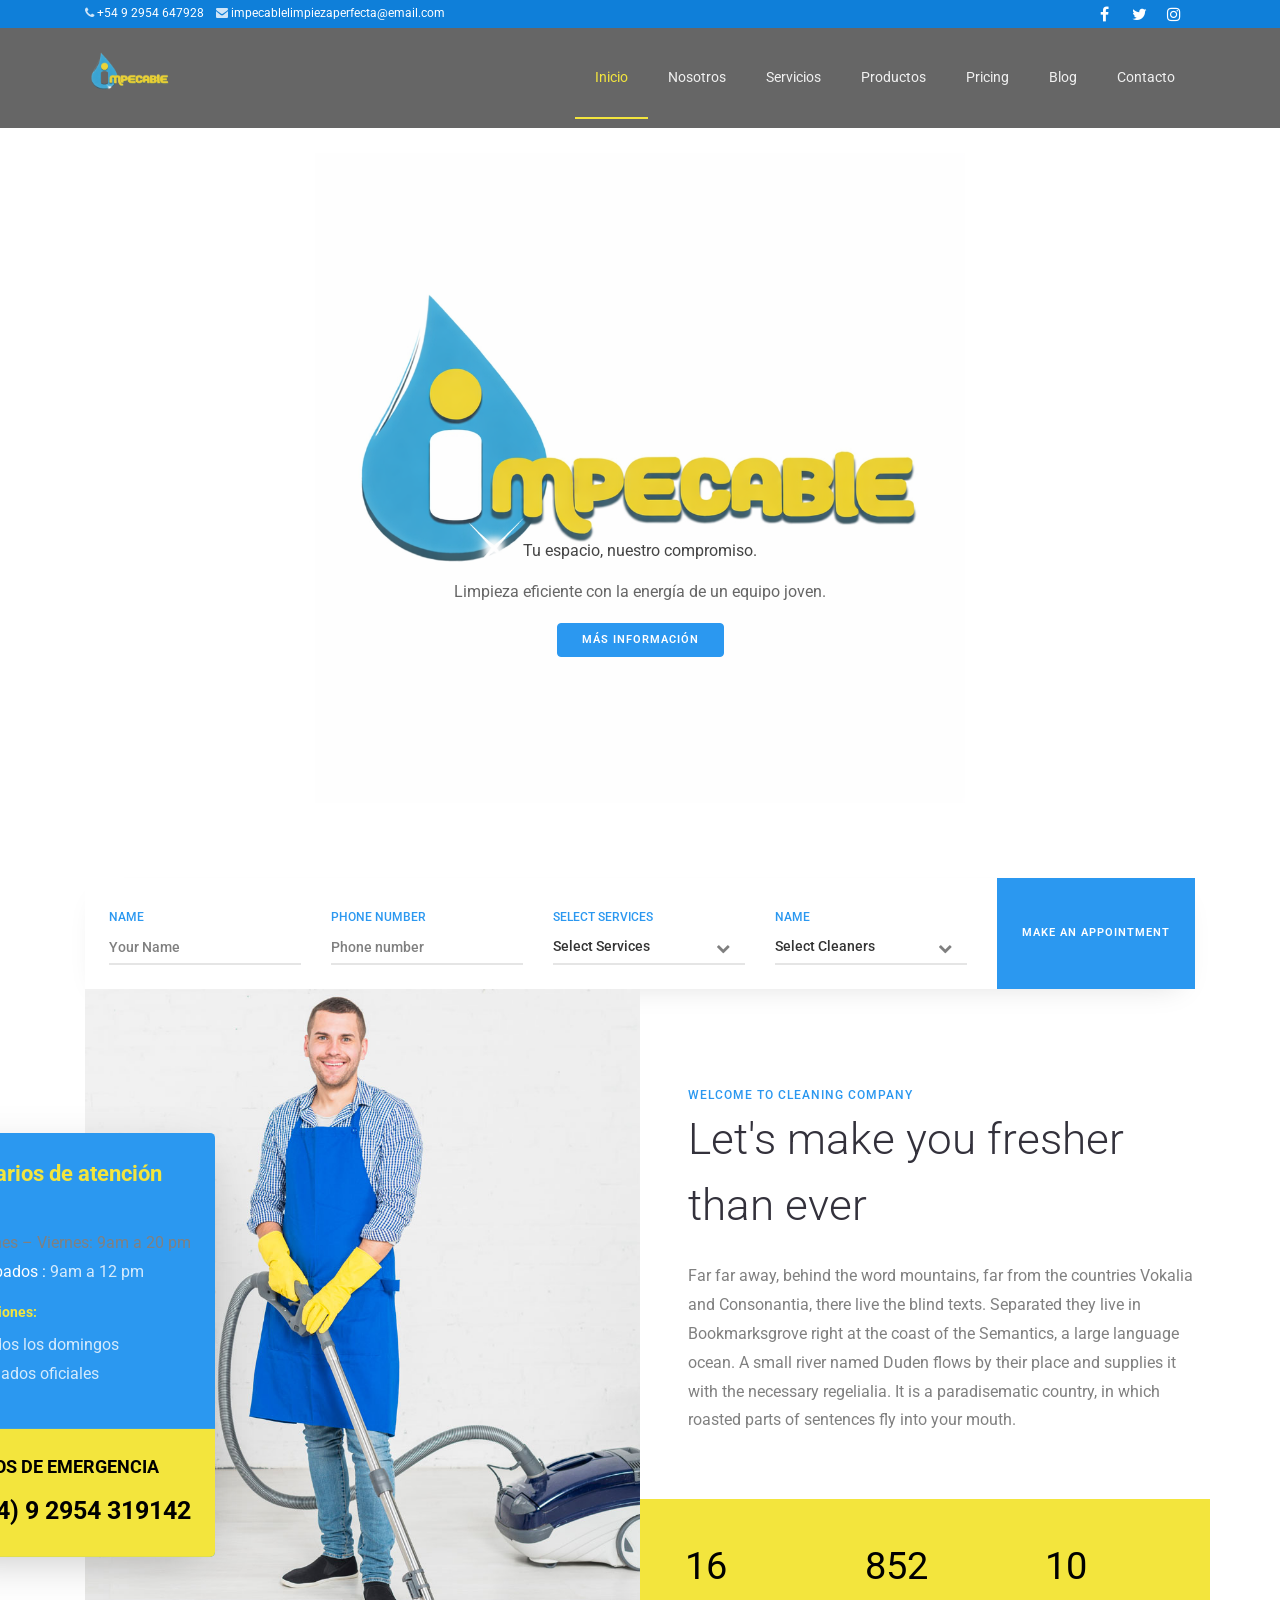
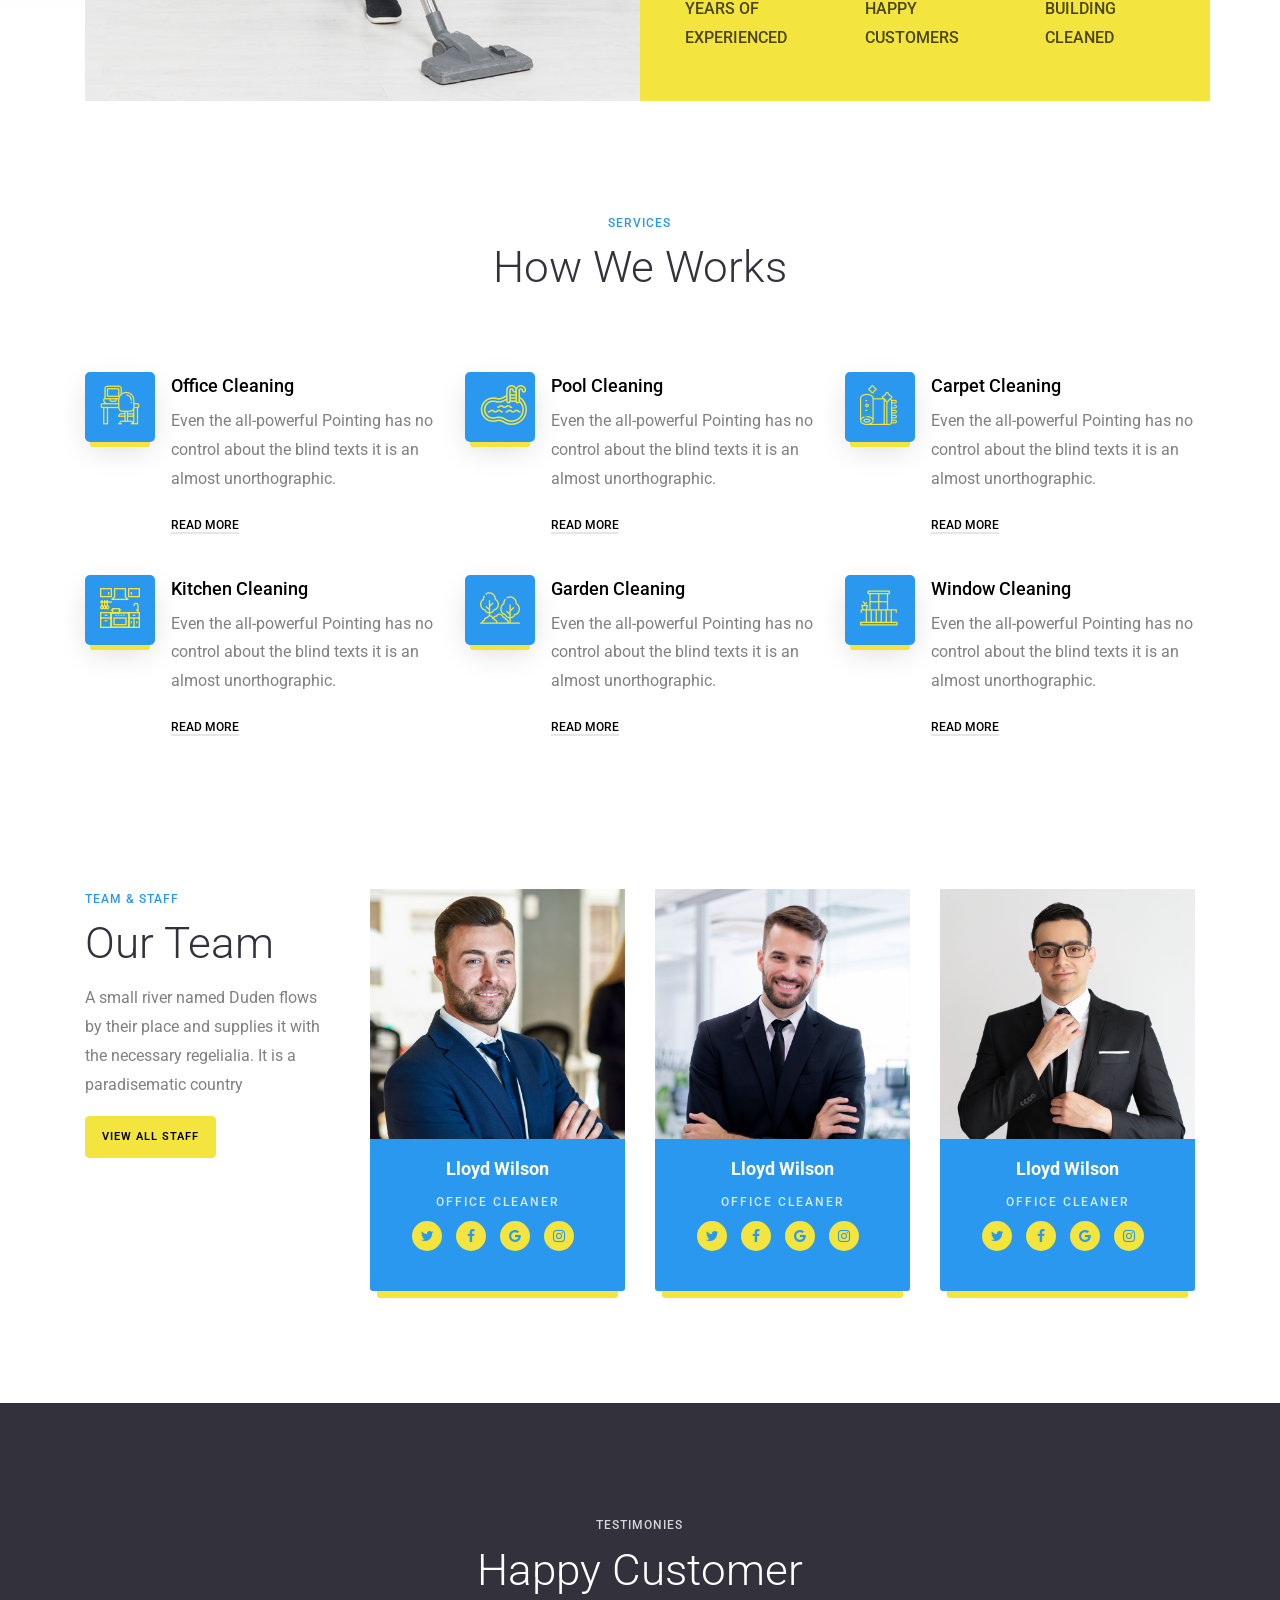
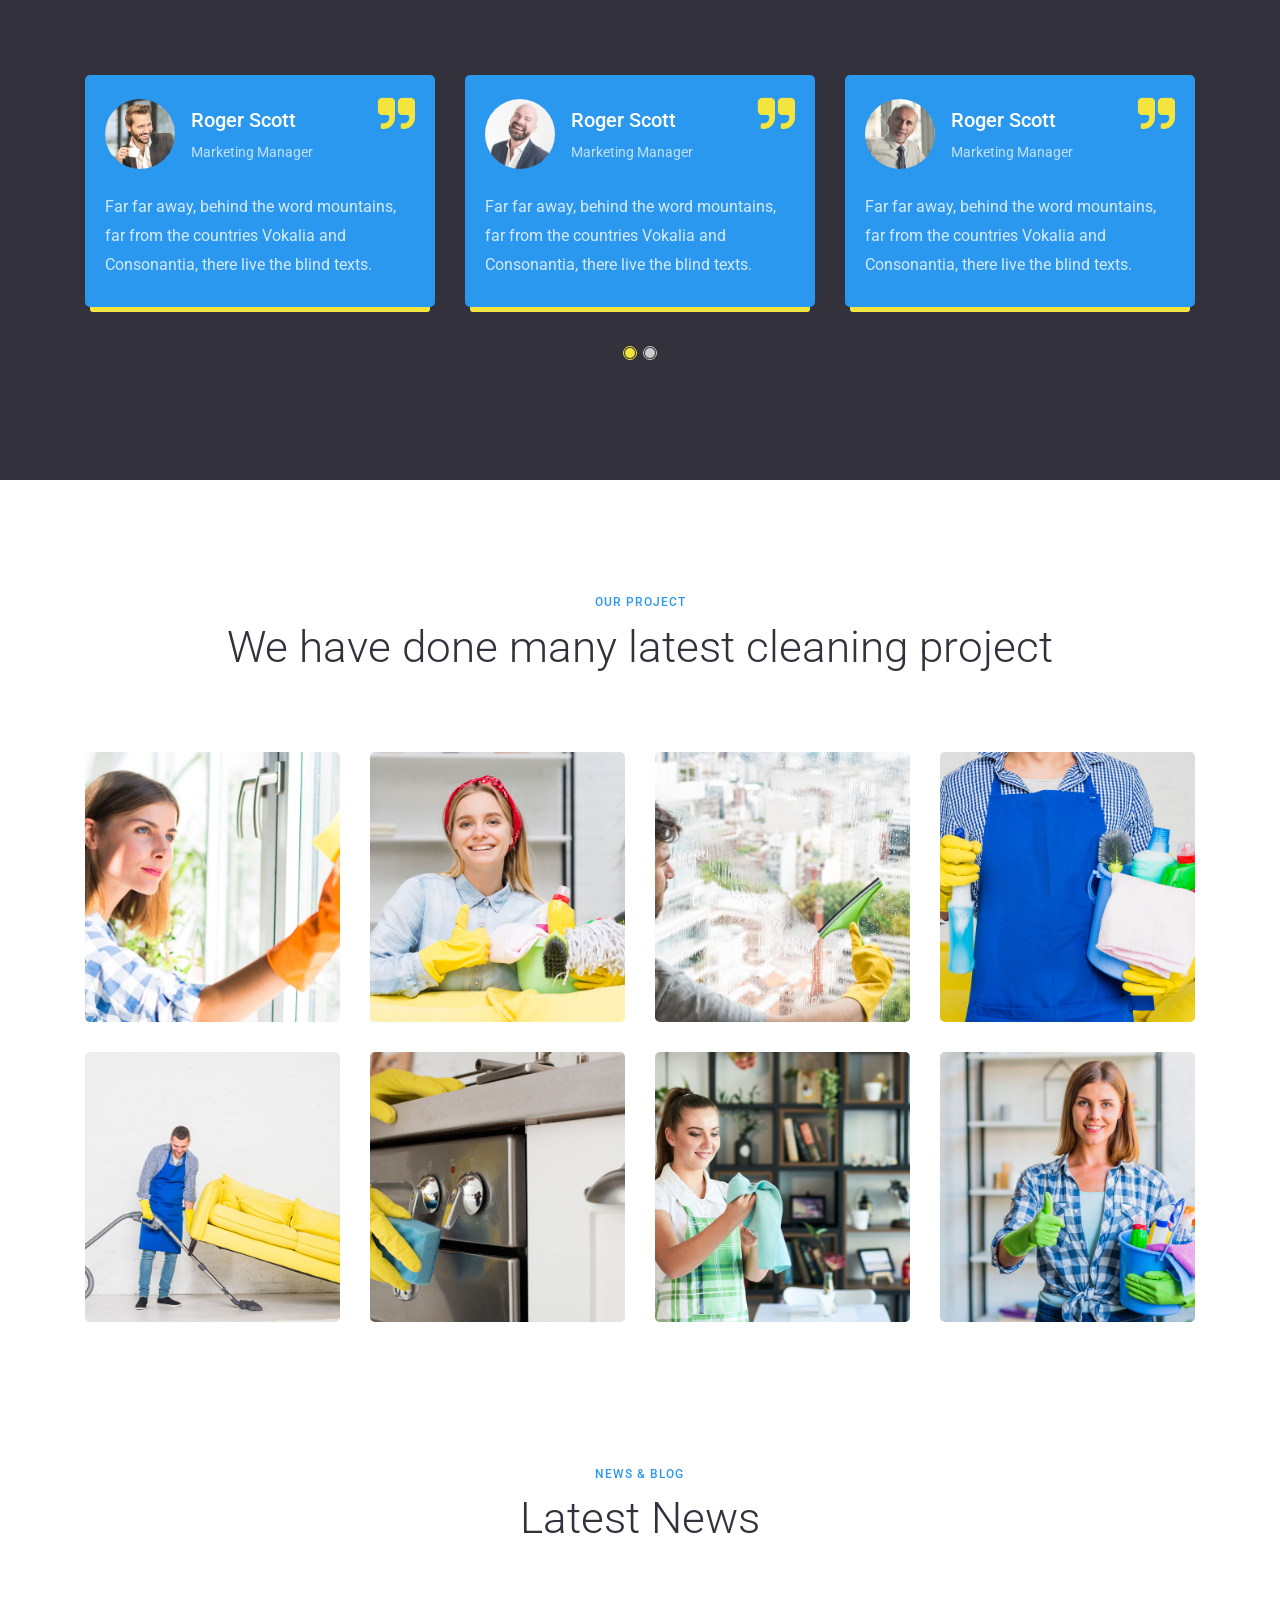
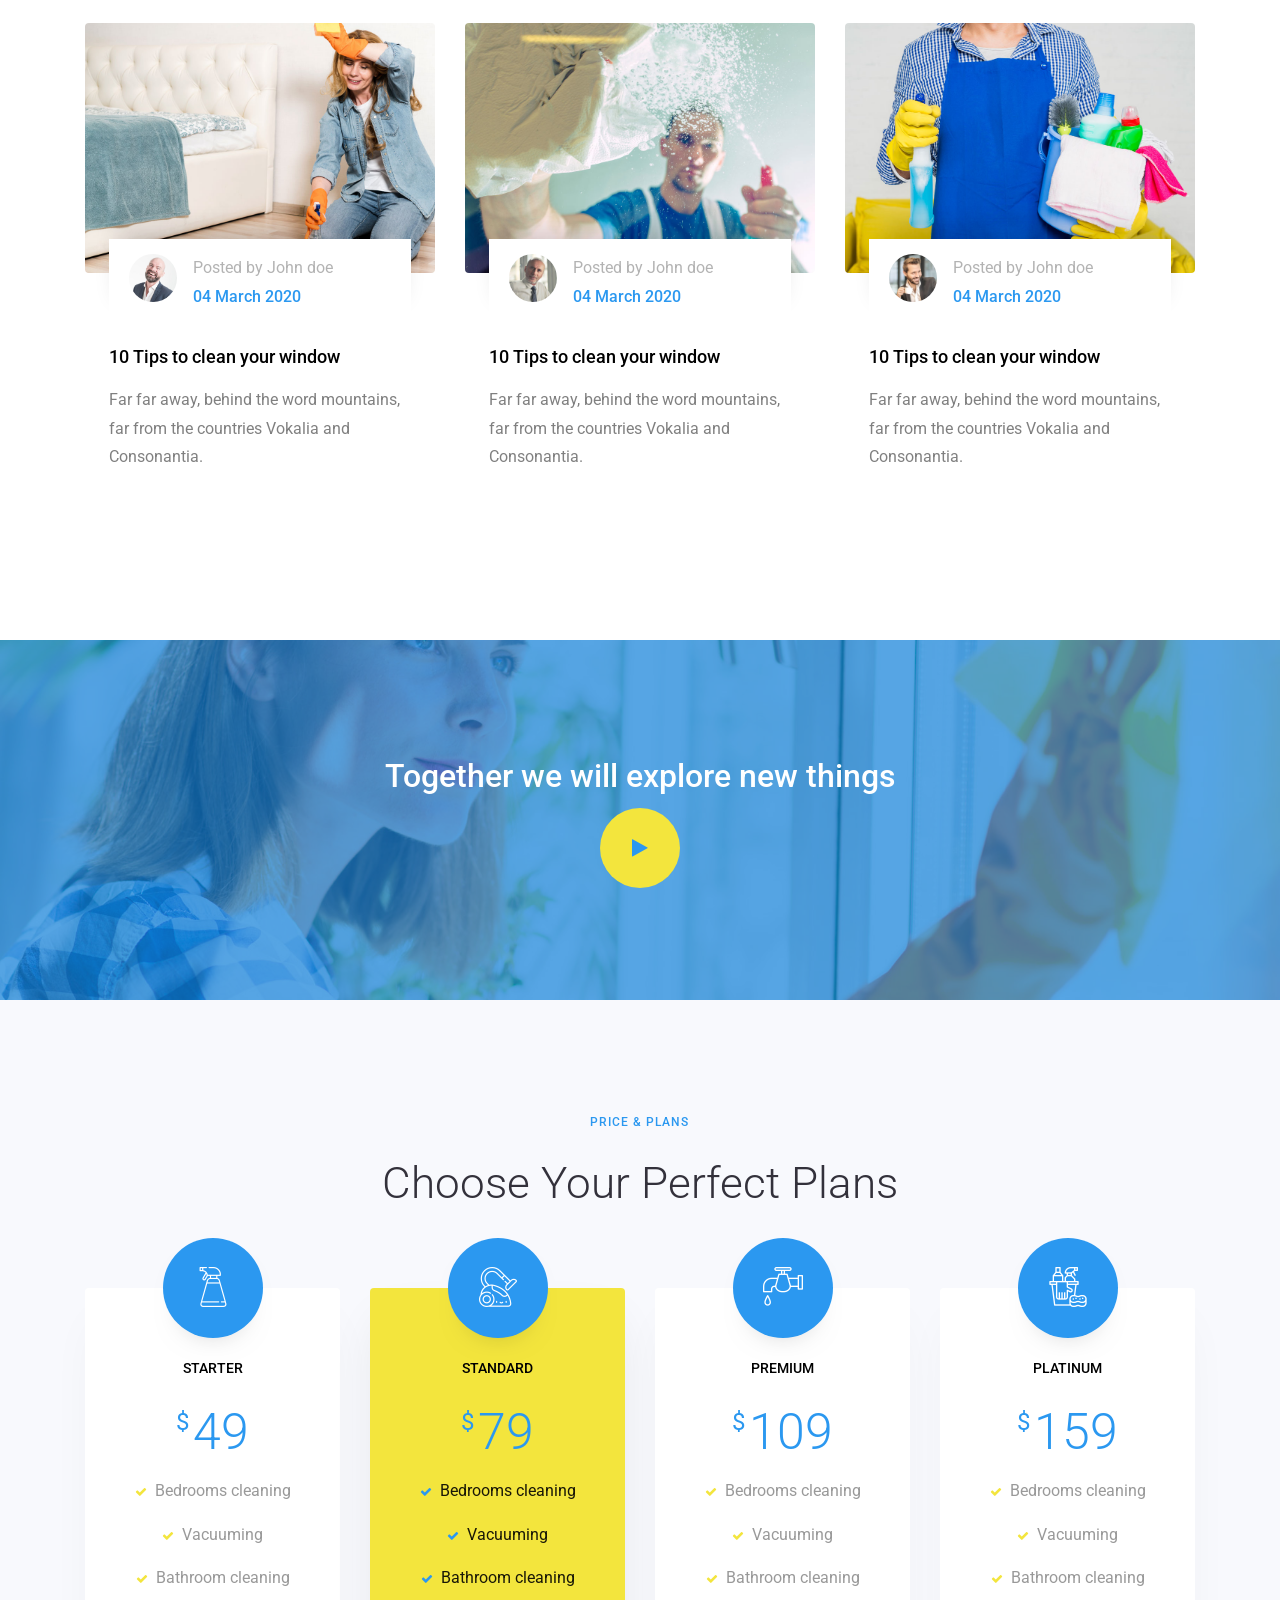
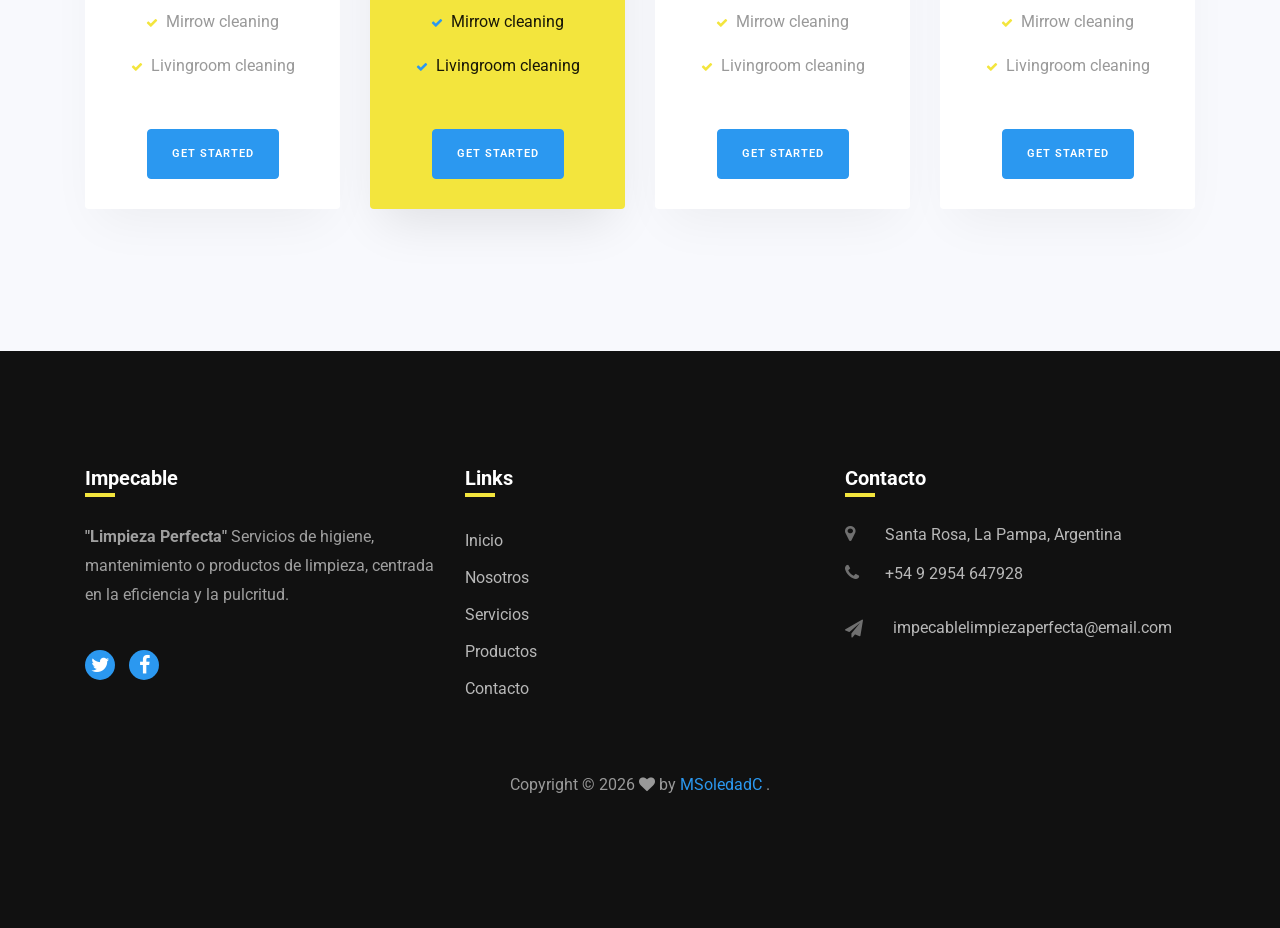
==== commit aca3985c: "modificando pagina de productos" ====
--- a/index.html
+++ b/index.html
@@ -54,7 +54,6 @@
 				    			<a href="#" class="d-flex align-items-center justify-content-center"><span class="fa fa-facebook"><i class="sr-only">Facebook</i></span></a>
 				    			<a href="#" class="d-flex align-items-center justify-content-center"><span class="fa fa-twitter"><i class="sr-only">Twitter</i></span></a>
 				    			<a href="#" class="d-flex align-items-center justify-content-center"><span class="fa fa-instagram"><i class="sr-only">Instagram</i></span></a>
-				    			<a href="#" class="d-flex align-items-center justify-content-center"><span class="fa fa-dribbble"><i class="sr-only">Dribbble</i></span></a>
 				    		</p>
 			        </div>
 						</div>
--- a/css/cambios.css
+++ b/css/cambios.css
@@ -40,4 +40,45 @@
     display: flex !important;
     align-items: center !important;
     gap: 8px !important;
+}
+
+/* Productos */
+
+.tarjeta-producto {
+    background: #ffffff;
+    border-radius: 8px;
+    overflow: hidden;
+    box-shadow: 0 5px 20px rgba(67, 77, 82, 0.12);
+    height: 100%;
+}
+
+.producto-imagen {
+    width: 100%;
+    height: 250px;
+    display: flex;
+    align-items: center;
+    justify-content: center;
+    background: #ffffff;
+    padding: 20px;
+}
+
+.producto-imagen img {
+    width: 100%;
+    height: 100%;
+    object-fit: contain;
+}
+
+.producto-info {
+    padding: 20px;
+}
+
+.producto-info h3 {
+    color: #434D52;
+    font-size: 20px;
+    margin-bottom: 15px;
+}
+
+.producto-info p {
+    color: #434D52;
+    margin-bottom: 5px;
 }
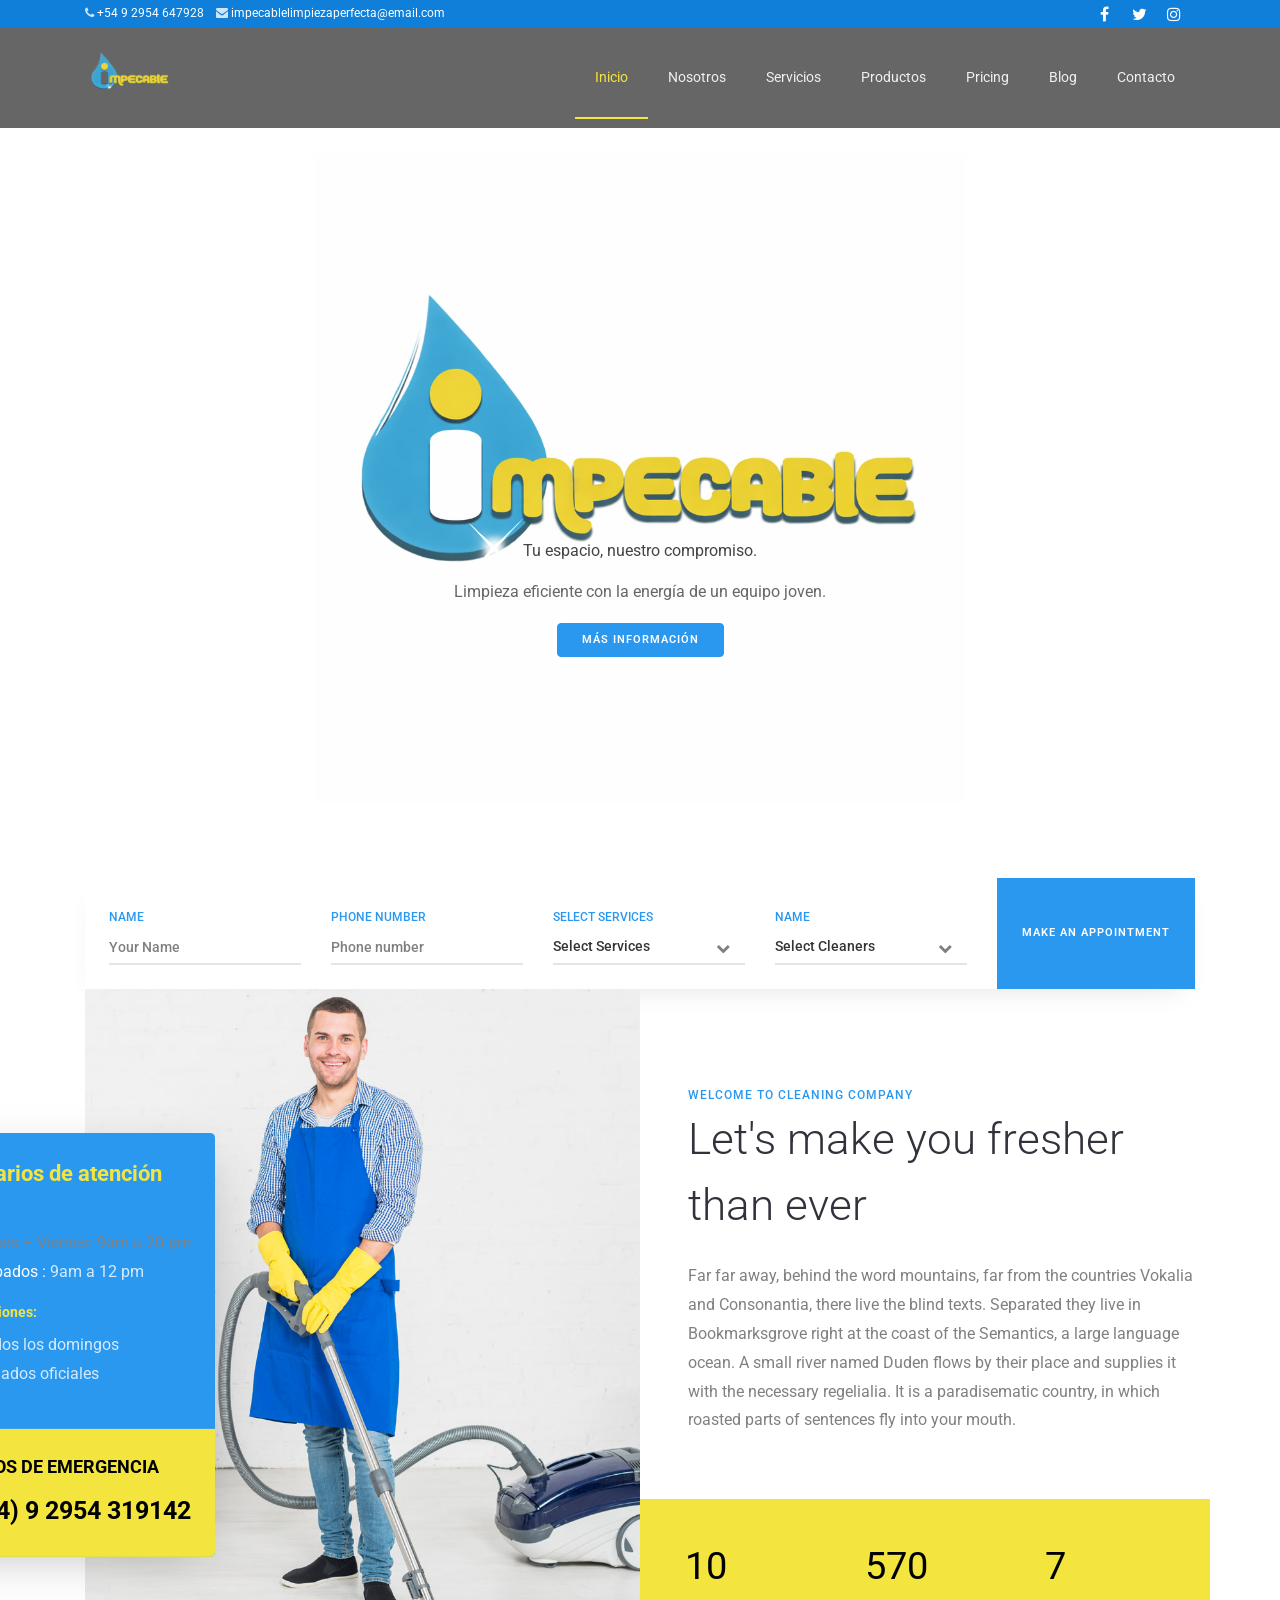
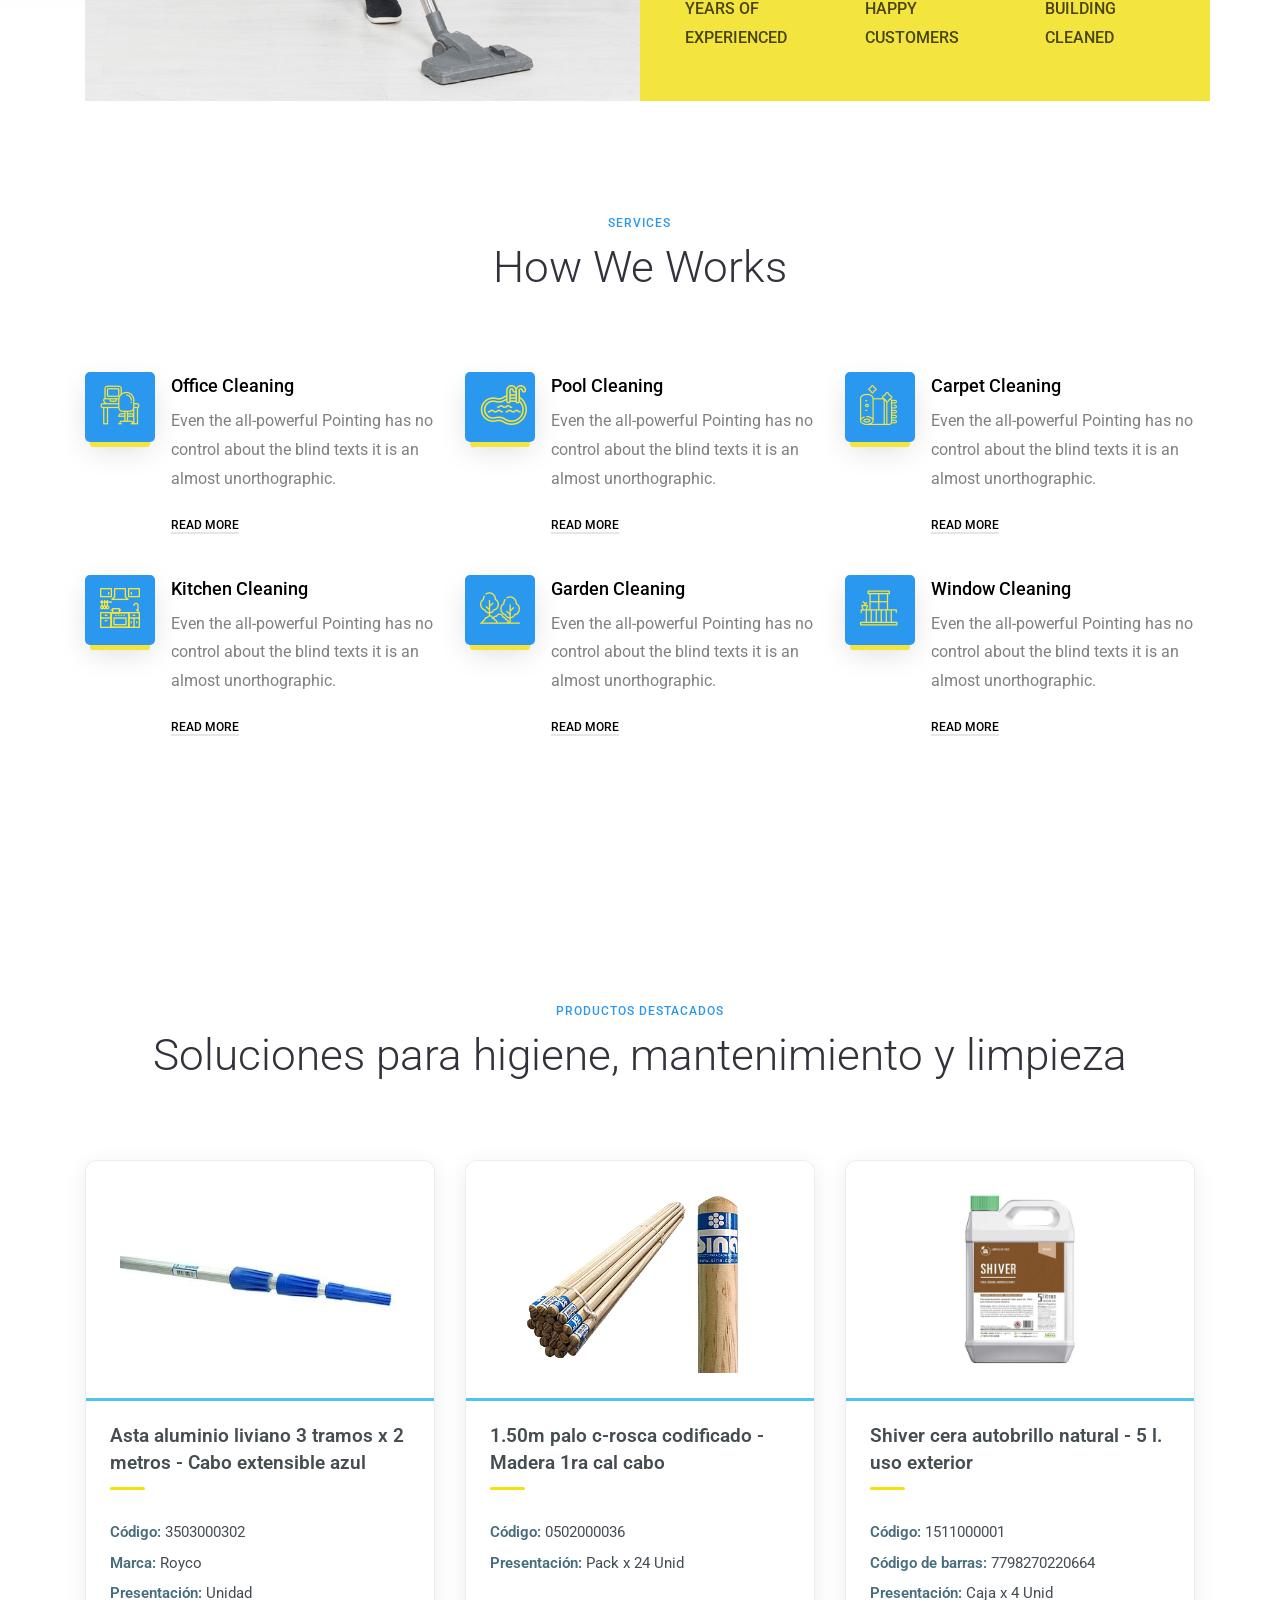
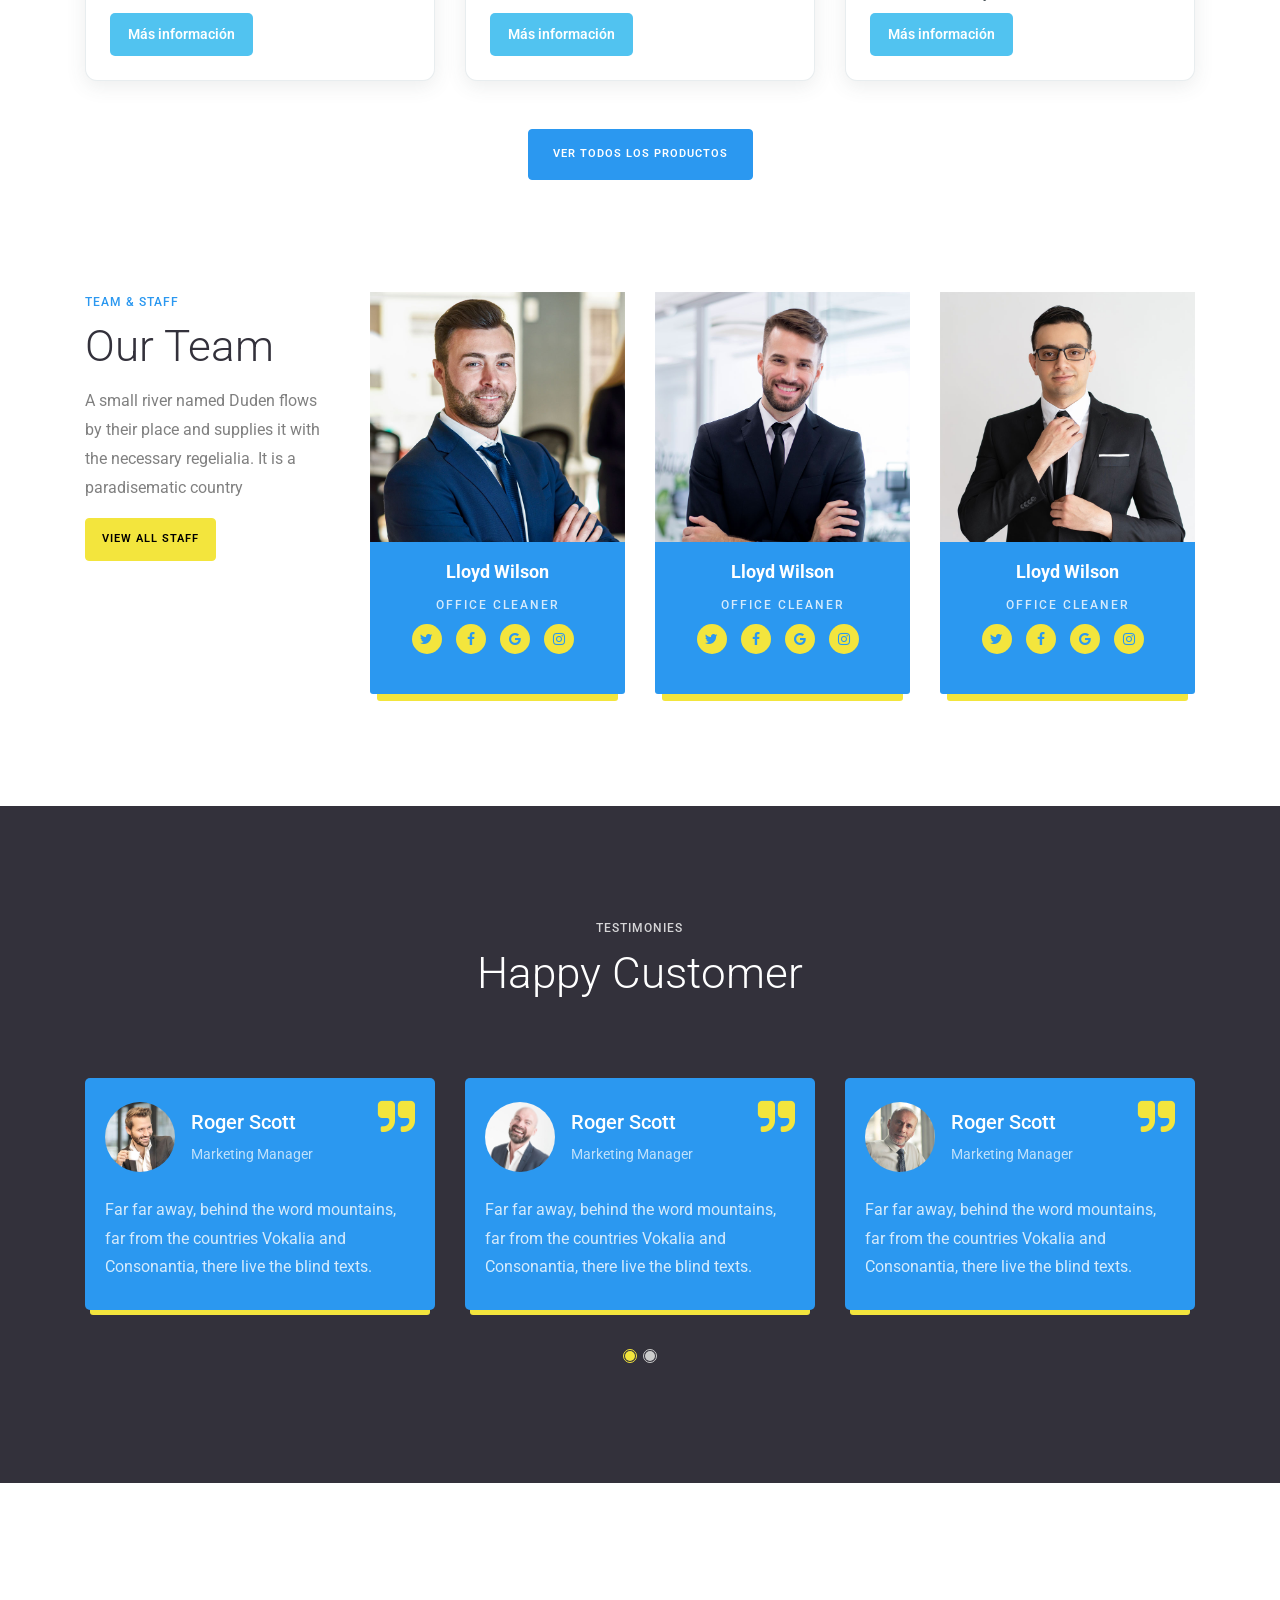
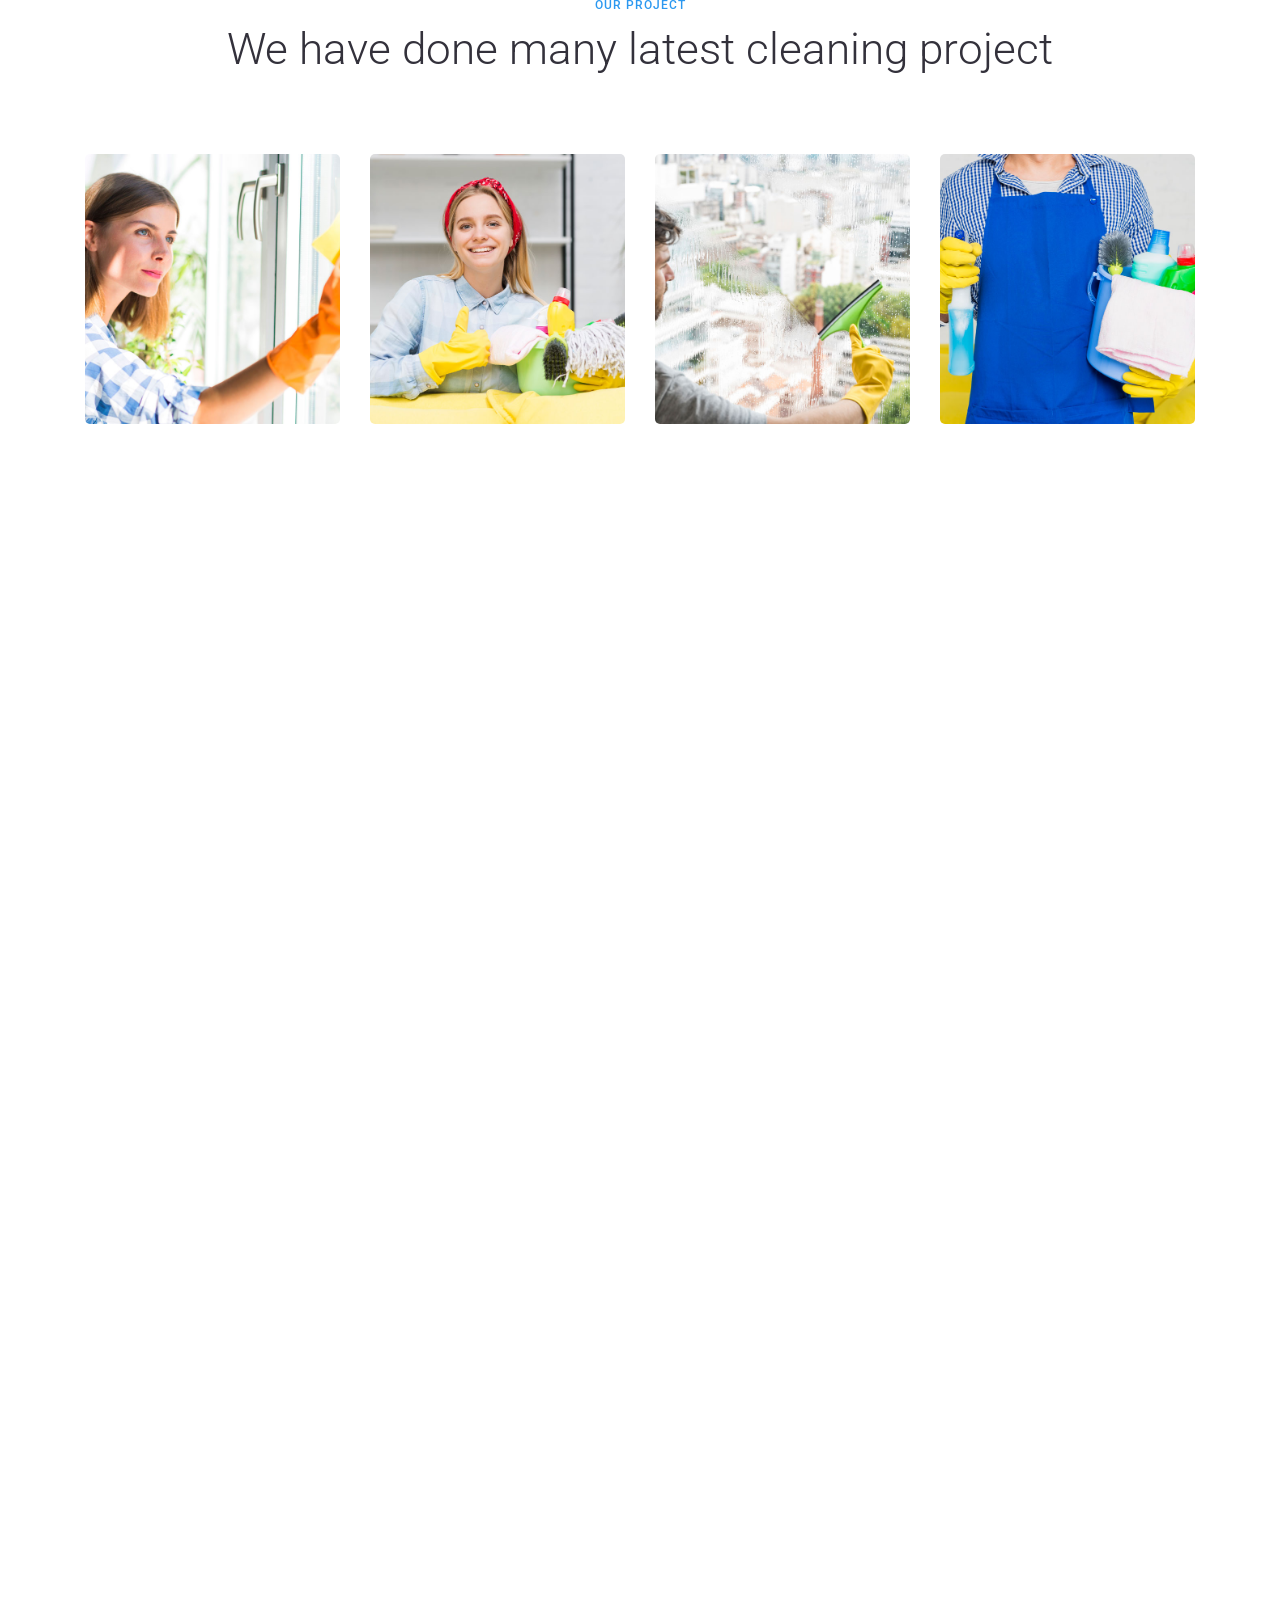
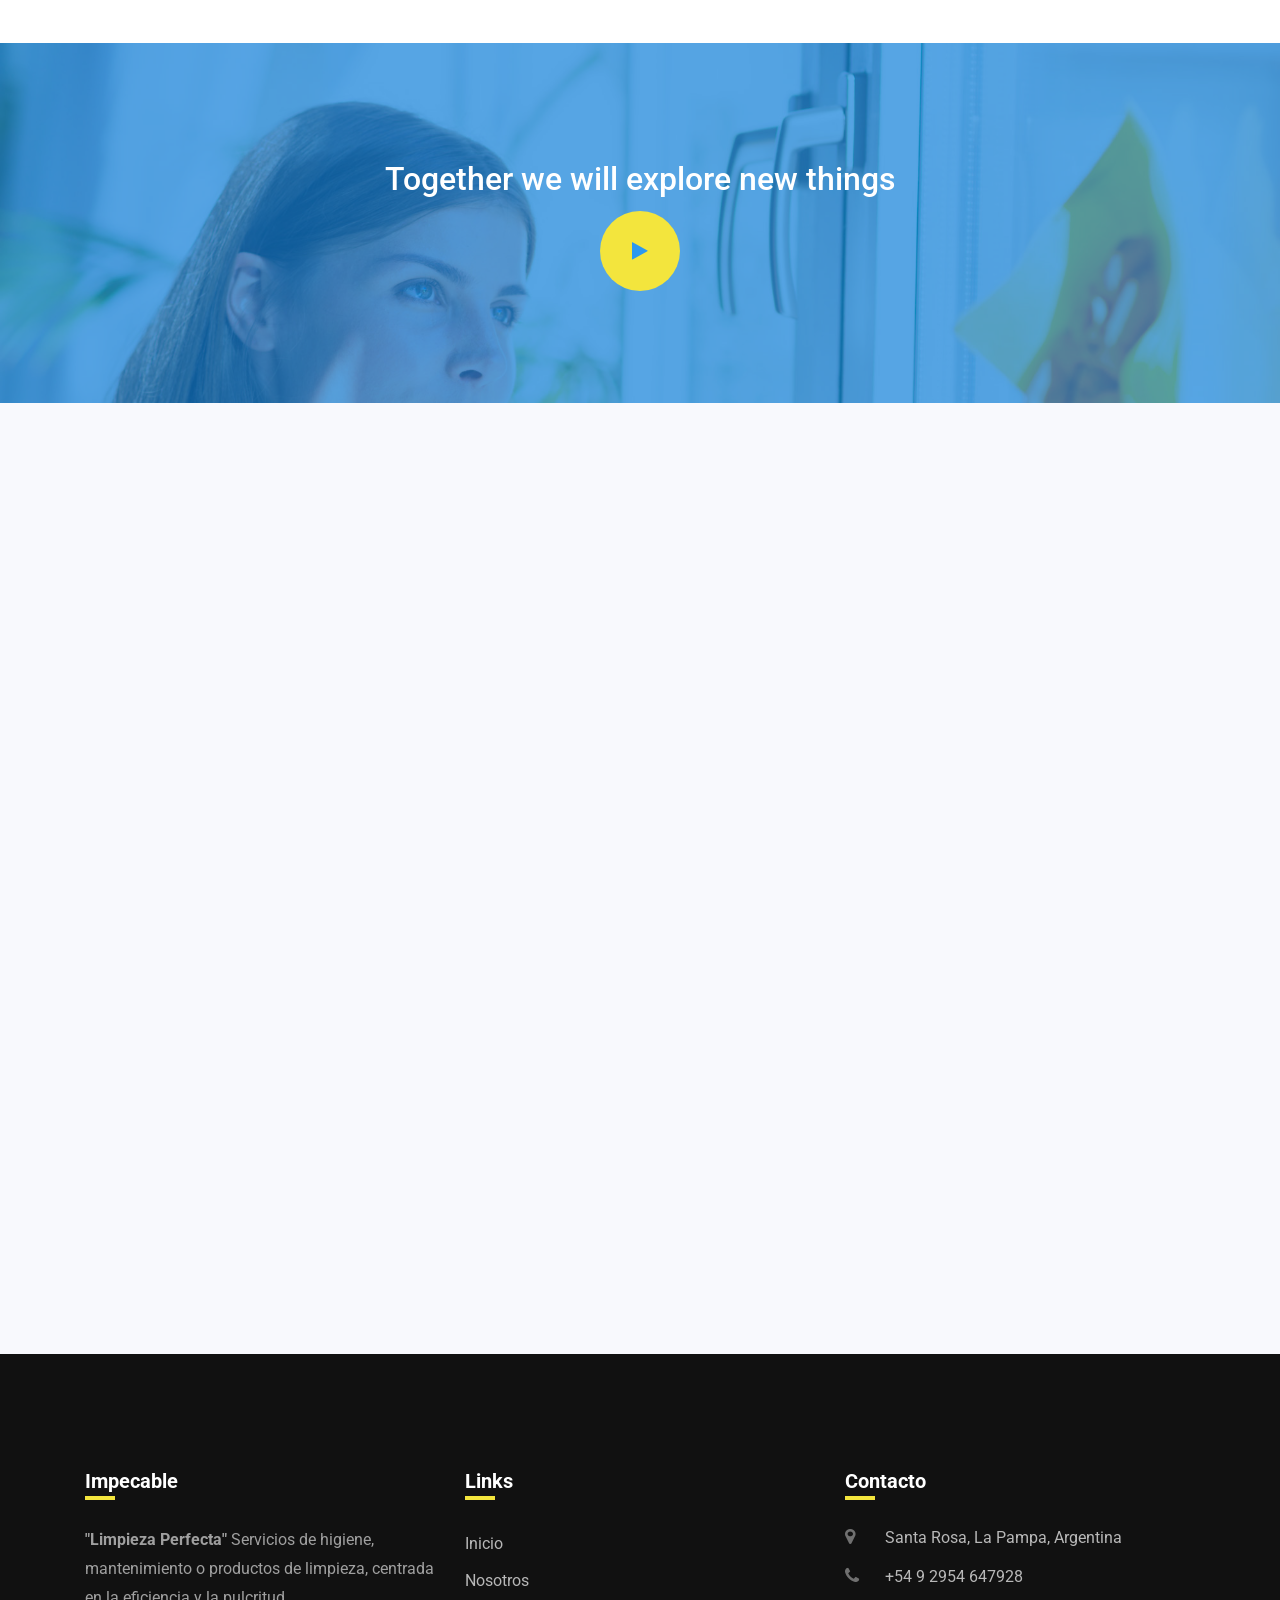
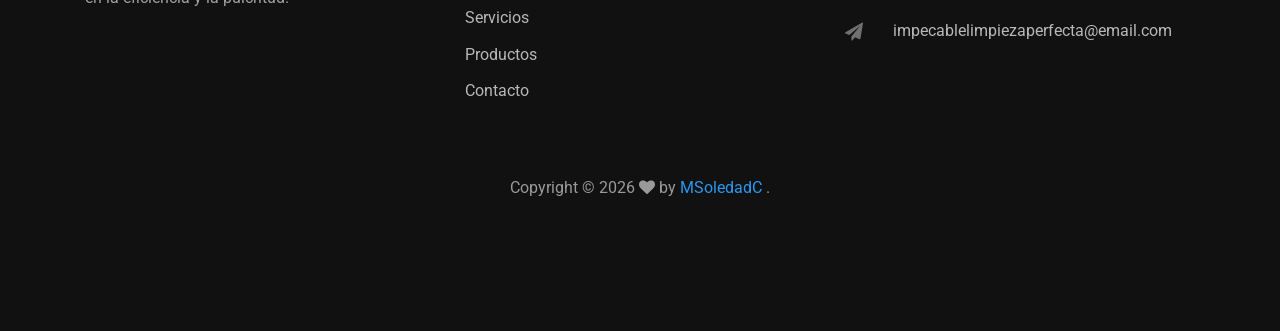
==== commit d8d31271: "se modifica pagina productos y destacados en index" ====
--- a/index.html
+++ b/index.html
@@ -322,6 +322,160 @@
     	</div>
     </section>
 
+<section class="ftco-section">
+	<div class="container">
+
+		<!-- TÍTULO -->
+		<div class="row justify-content-center pb-5 mb-3">
+		<div class="col-md-12 heading-section text-center ftco-animate">
+			<span class="subheading">Productos destacados</span>
+			<h2>
+			Soluciones para higiene, mantenimiento y limpieza
+			</h2>
+		</div>
+		</div>
+
+		<!-- PRODUCTOS -->
+		<div class="row">
+
+		<!-- PRODUCTO 1 -->
+		<div class="col-md-6 col-lg-4 ftco-animate">
+			<div class="tarjeta-producto">
+
+			<div class="producto-imagen">
+				<img
+				src="images/Productos/3503000302.webp"
+				alt="Asta aluminio liviano 3 tramos x 2 metros - Cabo extensible azul"
+				/>
+			</div>
+
+			<div class="producto-info">
+
+				<h3>
+				Asta aluminio liviano 3 tramos x 2 metros -
+				Cabo extensible azul
+				</h3>
+
+				<p>
+				<strong>Código:</strong>
+				3503000302
+				</p>
+
+				<p>
+				<strong>Marca:</strong>
+				Royco
+				</p>
+
+				<p>
+				<strong>Presentación:</strong>
+				Unidad
+				</p>
+
+				<a href="productos.html" class="btn-mas-info">
+				Más información
+				</a>
+
+			</div>
+
+			</div>
+		</div>
+
+
+		<!-- PRODUCTO 2 -->
+		<div class="col-md-6 col-lg-4 ftco-animate">
+			<div class="tarjeta-producto">
+
+			<div class="producto-imagen">
+				<img
+				src="images/Productos/0502000036.webp"
+				alt="1.50m palo c-rosca codificado - Madera 1ra cal cabo"
+				/>
+			</div>
+
+			<div class="producto-info">
+
+				<h3>
+				1.50m palo c-rosca codificado -
+				Madera 1ra cal cabo
+				</h3>
+
+				<p>
+				<strong>Código:</strong>
+				0502000036
+				</p>
+
+				<p>
+				<strong>Presentación:</strong>
+				Pack x 24 Unid
+				</p>
+
+				<a href="productos.html" class="btn-mas-info">
+				Más información
+				</a>
+
+			</div>
+
+			</div>
+		</div>
+
+
+		<!-- PRODUCTO 3 -->
+		<div class="col-md-6 col-lg-4 ftco-animate">
+			<div class="tarjeta-producto">
+
+			<div class="producto-imagen">
+				<img
+				src="images/Productos/1511000001.webp"
+				alt="Shiver cera autobrillo natural - 5 l. uso exterior"
+				/>
+			</div>
+
+			<div class="producto-info">
+
+				<h3>
+				Shiver cera autobrillo natural -
+				5 l. uso exterior
+				</h3>
+
+				<p>
+				<strong>Código:</strong>
+				1511000001
+				</p>
+
+				<p>
+				<strong>Código de barras:</strong>
+				7798270220664
+				</p>
+
+				<p>
+				<strong>Presentación:</strong>
+				Caja x 4 Unid
+				</p>
+
+				<a href="productos.html" class="btn-mas-info">
+				Más información
+				</a>
+
+			</div>
+
+			</div>
+		</div>
+
+		</div>
+
+
+		<!-- VER TODOS LOS PRODUCTOS -->
+		<div class="row mt-5">
+		<div class="col text-center">
+			<a href="productos.html" class="btn btn-primary py-3 px-4">
+			Ver todos los productos
+			</a>
+		</div>
+		</div>
+
+	</div>
+	</section>
+
     <section class="ftco-section ftco-no-pt">
 			<div class="container">
 				<div class="row">
--- a/css/cambios.css
+++ b/css/cambios.css
@@ -42,43 +42,151 @@
     gap: 8px !important;
 }
 
-/* Productos */
+/* TARJETAS DE PRODUCTOS - IMPECABLE*/
 
 .tarjeta-producto {
-    background: #ffffff;
-    border-radius: 8px;
+    background-color: #ffffff;
+    border-radius: 12px;
     overflow: hidden;
-    box-shadow: 0 5px 20px rgba(67, 77, 82, 0.12);
     height: 100%;
+    display: flex;
+    flex-direction: column;
+
+    border: 1px solid rgba(71, 108, 126, 0.12);
+
+    box-shadow: 0 5px 20px rgba(67, 77, 82, 0.10);
+
+    transition: all 0.3s ease;
 }
+
+.tarjeta-producto:hover {
+    transform: translateY(-6px);
+
+    border-color: rgba(81, 195, 240, 0.35);
+
+    box-shadow: 0 12px 28px rgba(67, 77, 82, 0.16);
+}
+
+
+/* IMAGEN */
 
 .producto-imagen {
     width: 100%;
-    height: 250px;
+    height: 240px;
+    padding: 25px;
+
     display: flex;
     align-items: center;
     justify-content: center;
-    background: #ffffff;
-    padding: 20px;
+
+    background-color: #ffffff;
+
+    border-bottom: 3px solid #51C3F0;
+
+    flex-shrink: 0;
 }
 
 .producto-imagen img {
     width: 100%;
     height: 100%;
     object-fit: contain;
+
+    transition: transform 0.3s ease;
 }
 
+.tarjeta-producto:hover .producto-imagen img {
+    transform: scale(1.04);
+}
+
+
+/* INFORMACIÓN */
+
 .producto-info {
-    padding: 20px;
+    padding: 22px 24px 24px;
+
+    display: flex;
+    flex-direction: column;
+
+    flex: 1;
 }
+
+
+/* TÍTULO */
 
 .producto-info h3 {
     color: #434D52;
-    font-size: 20px;
-    margin-bottom: 15px;
+
+    font-size: 19px;
+    line-height: 1.4;
+    font-weight: 600;
+
+    margin-bottom: 18px;
+
+    min-height: 80px;
 }
+
+
+/* DATOS */
 
 .producto-info p {
     color: #434D52;
-    margin-bottom: 5px;
+
+    font-size: 15px;
+    line-height: 1.5;
+
+    margin-bottom: 8px;
+}
+
+.producto-info strong {
+    color: #476C7E;
+    font-weight: 600;
+}
+
+
+/* BOTÓN MÁS INFORMACIÓN */
+
+.btn-mas-info {
+    margin-top: auto;
+
+    display: inline-block;
+
+    align-self: flex-start;
+
+    padding: 9px 18px;
+
+    background-color: #51C3F0;
+    color: #ffffff;
+
+    border-radius: 5px;
+
+    font-size: 14px;
+    font-weight: 600;
+
+    text-decoration: none;
+
+    transition: all 0.3s ease;
+}
+
+.btn-mas-info:hover {
+    background-color: #476C7E;
+    color: #ffffff;
+
+    text-decoration: none;
+}
+
+
+/*DETALLE AMARILLO DE MARCA */
+
+.producto-info h3::after {
+    content: "";
+    display: block;
+
+    width: 35px;
+    height: 3px;
+
+    margin-top: 10px;
+
+    background-color: #F6E110;
+
+    border-radius: 3px;
 }
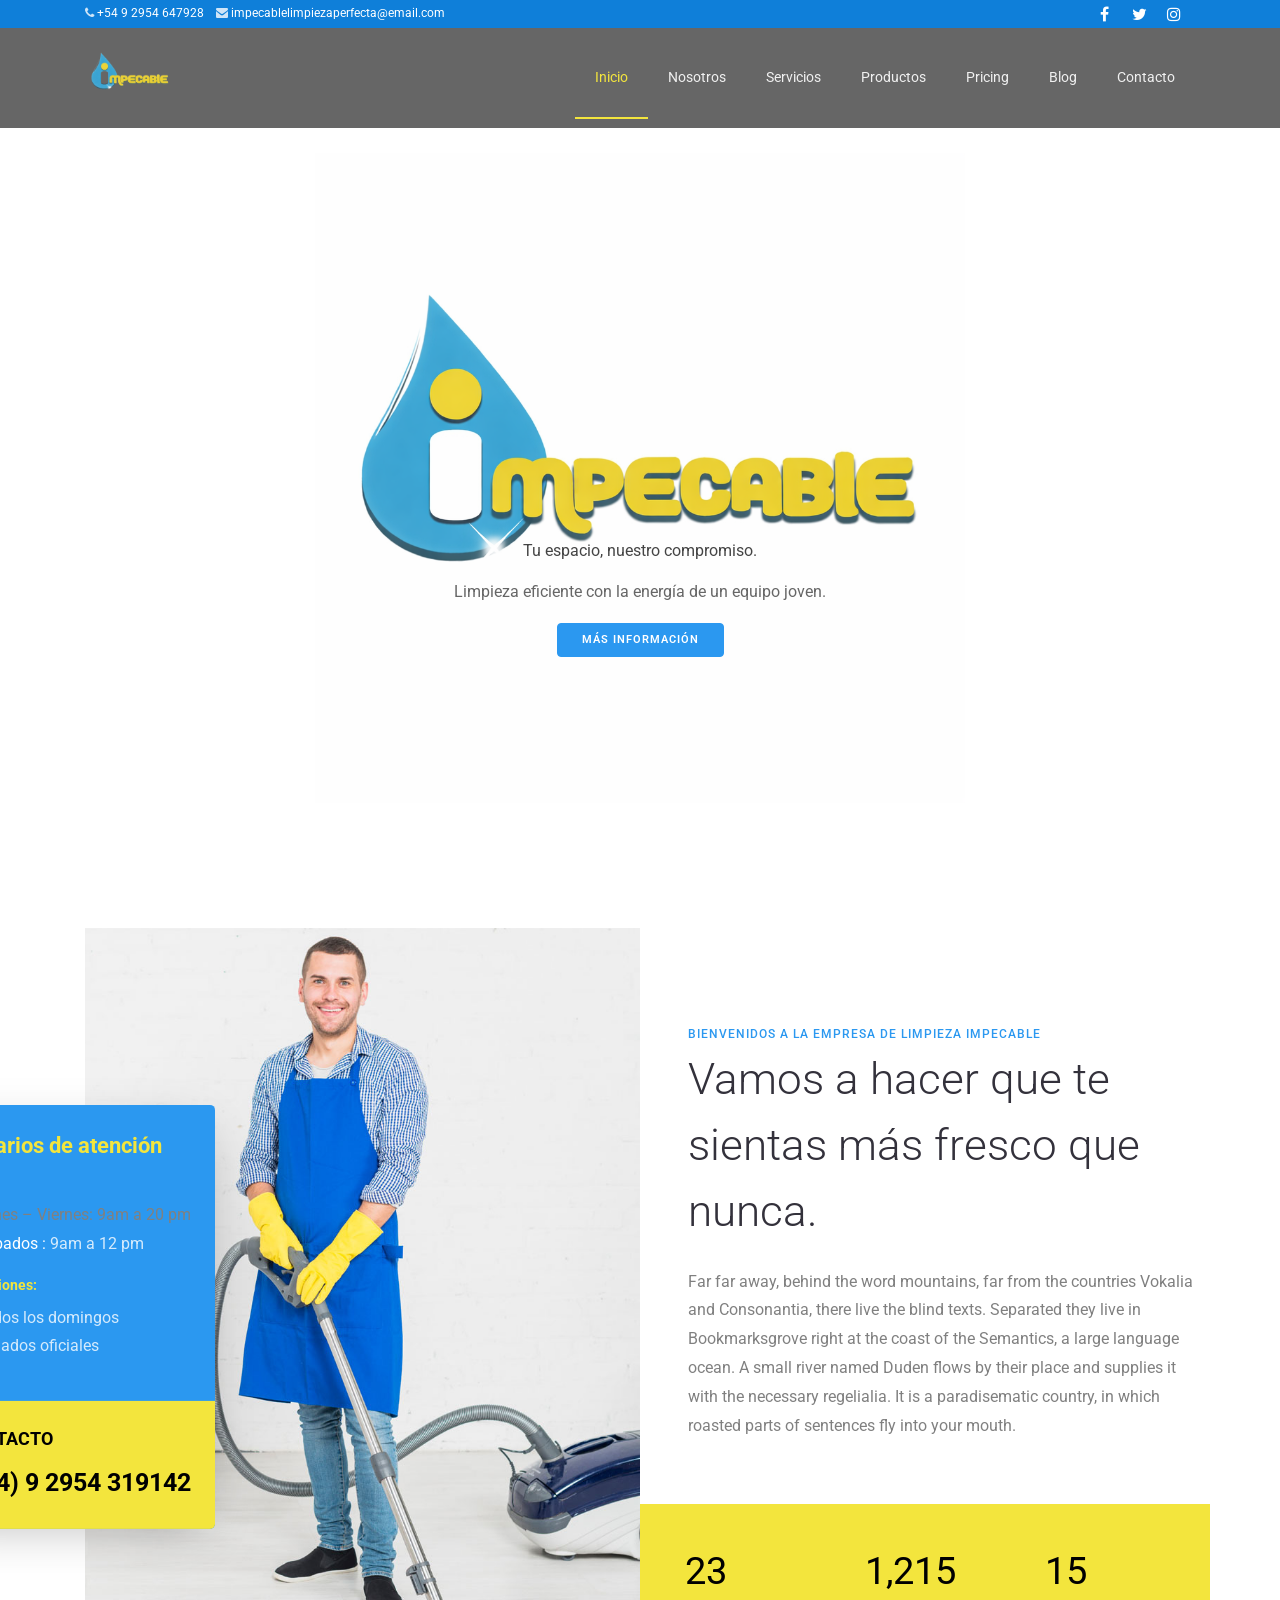
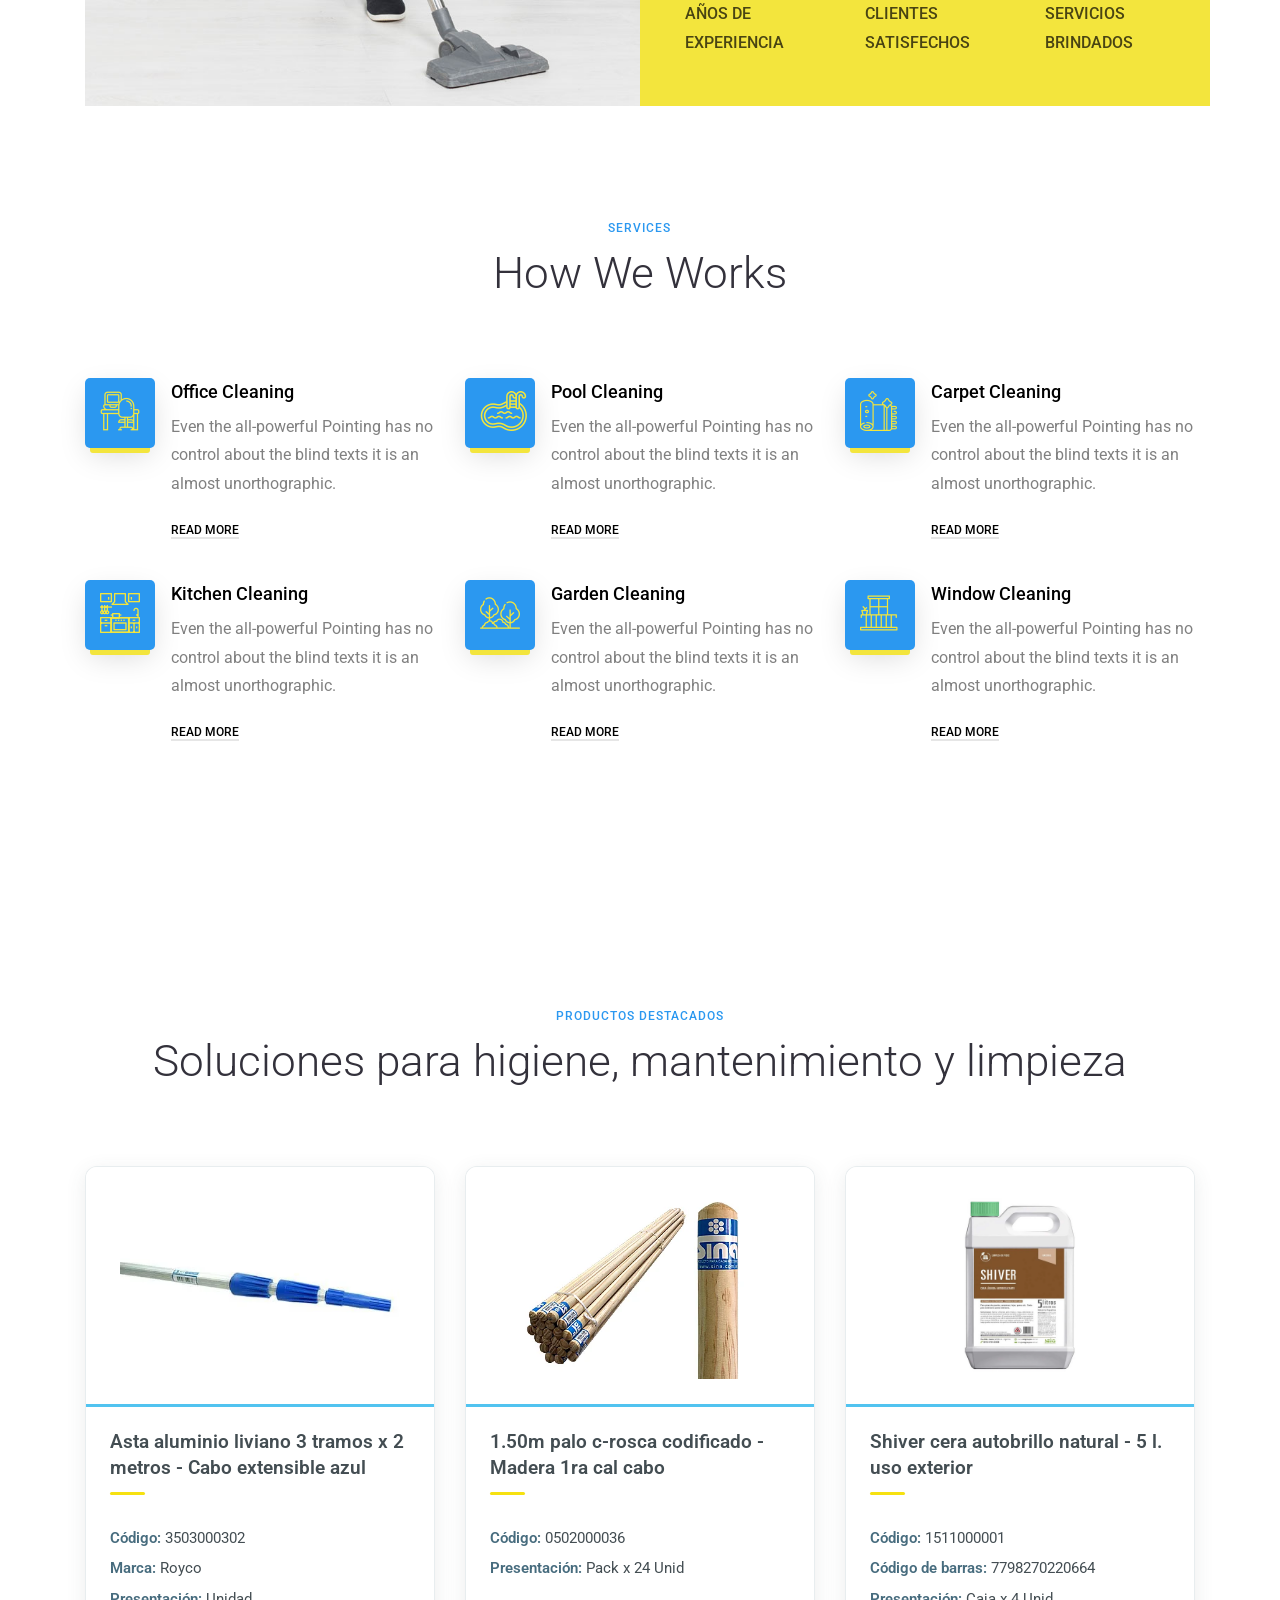
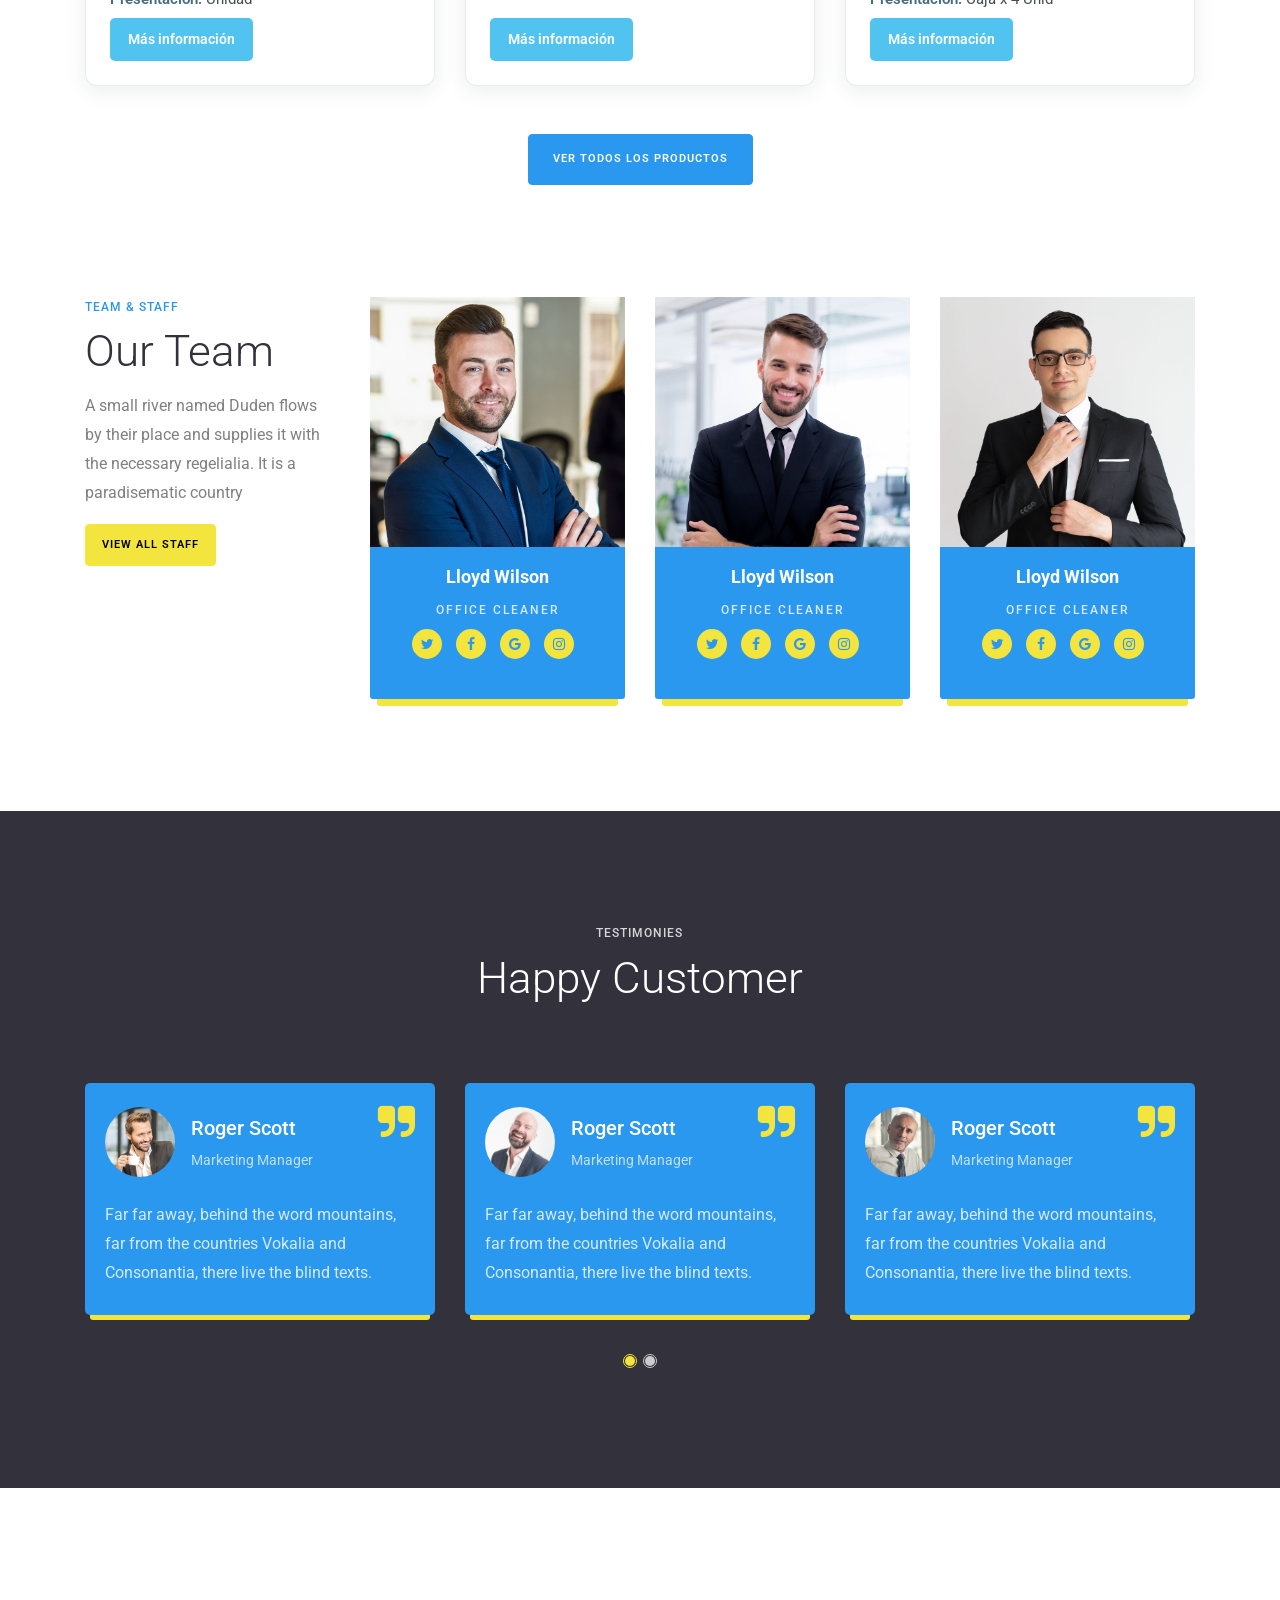
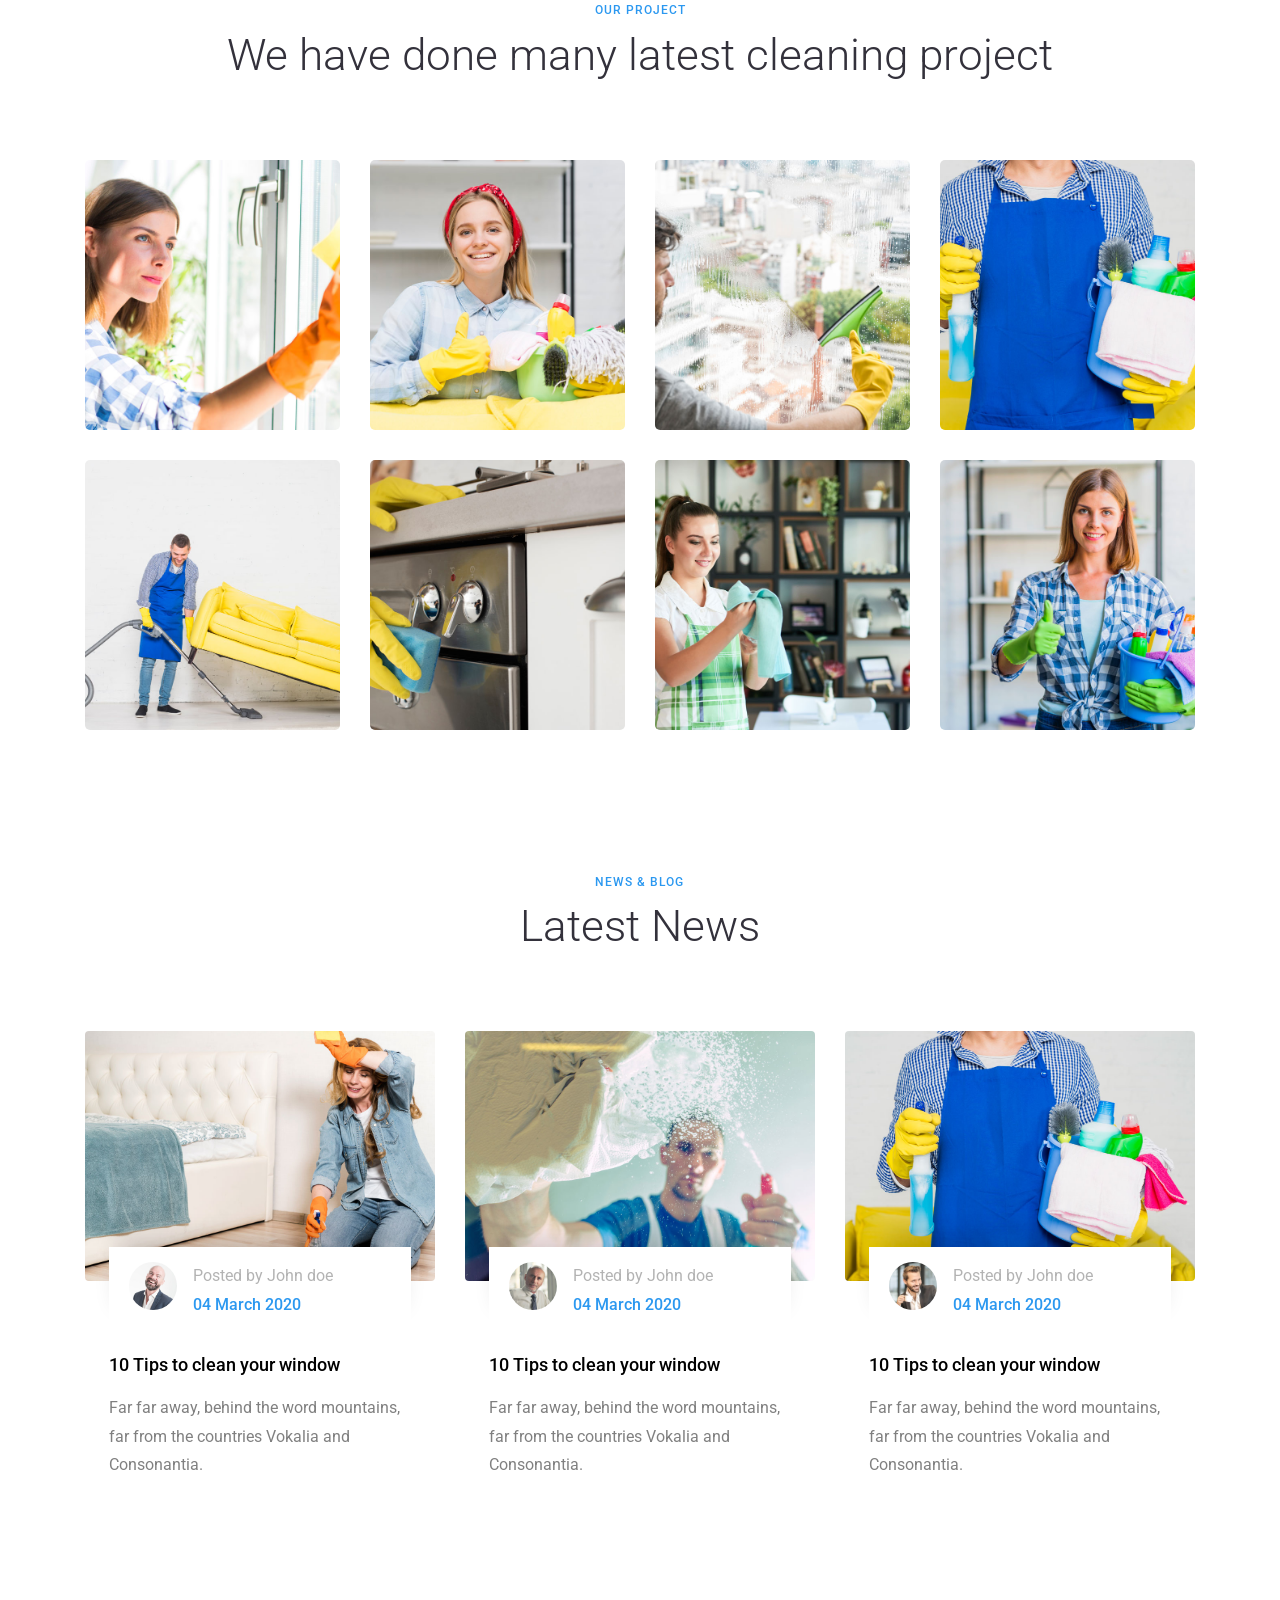
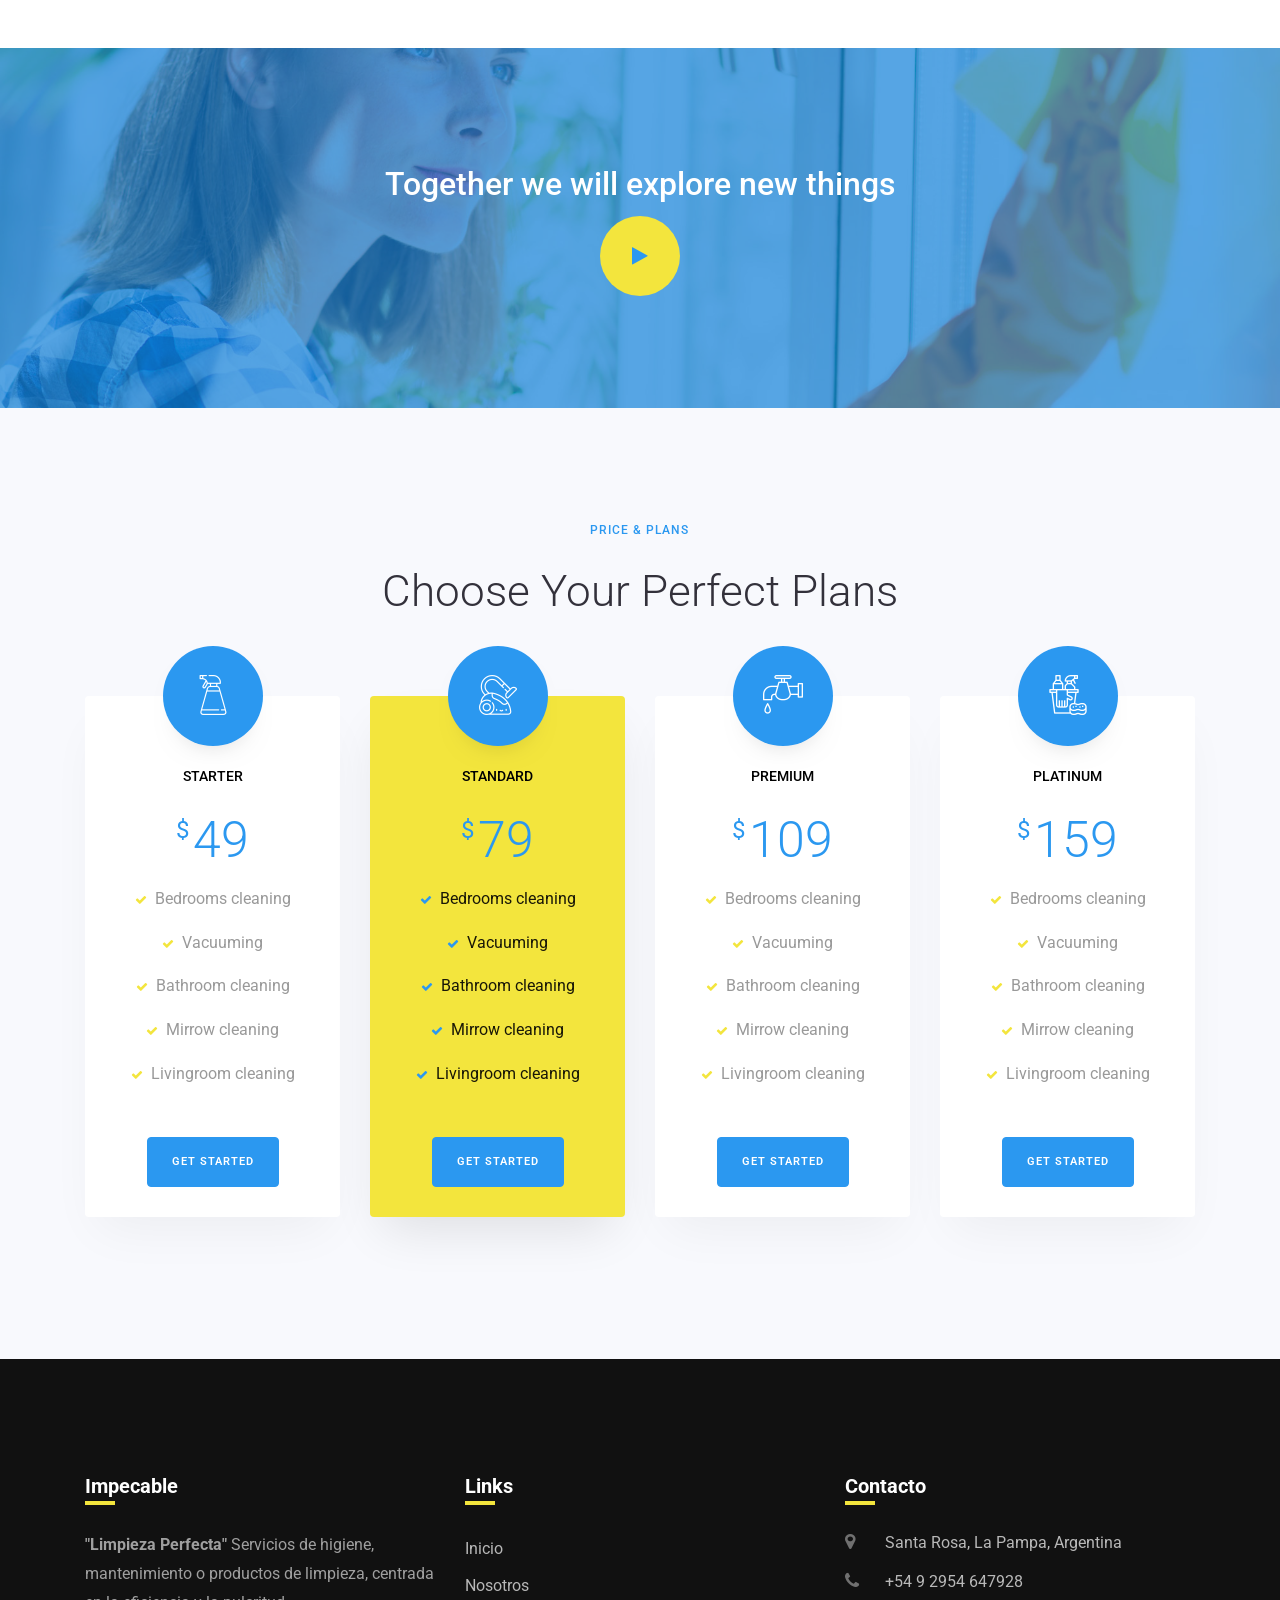
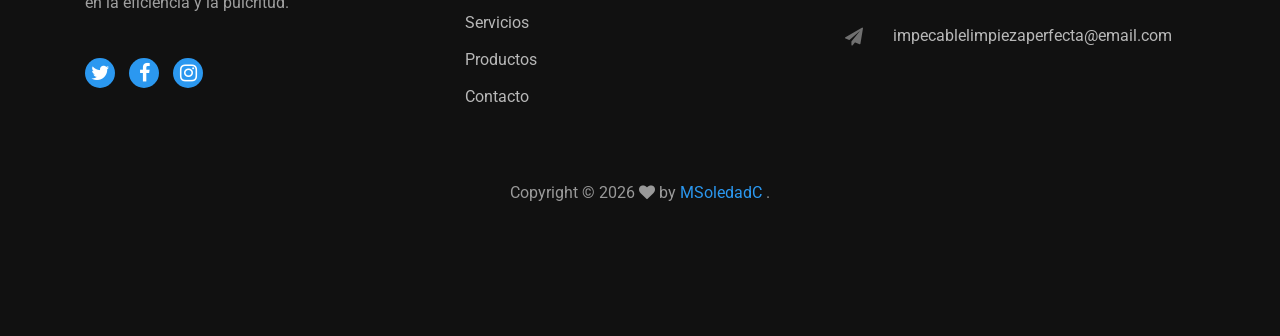
==== commit 50e58a97: "modificacion nosotros" ====
--- a/index.html
+++ b/index.html
@@ -35,65 +35,147 @@
   </head>
   <body>
   	<div class="wrap">
+		<div class="container">
+			<div class="row justify-content-between">
+
+			<!-- TELÉFONO Y EMAIL -->
+			<div class="col-12 col-md d-flex align-items-center">
+				<p class="mb-0 phone">
+
+				<span class="fa fa-phone"></span>
+				<a href="tel:+5492954647928">
+					+54 9 2954 647928
+				</a>
+
+				&nbsp;&nbsp;
+
+				<span class="fa fa-envelope"></span>
+				<a href="mailto:impecablelimpiezaperfecta@email.com">
+					impecablelimpiezaperfecta@email.com
+				</a>
+
+				</p>
+			</div>
+
+			<!-- REDES SOCIALES -->
+			<div class="col-12 col-md d-flex justify-content-md-end">
+
+				<div class="social-media">
+
+				<p class="mb-0 d-flex">
+
+					<a href="#" class="d-flex align-items-center justify-content-center">
+					<span class="fa fa-facebook">
+						<i class="sr-only">Facebook</i>
+					</span>
+					</a>
+
+					<a href="#" class="d-flex align-items-center justify-content-center">
+					<span class="fa fa-twitter">
+						<i class="sr-only">Twitter</i>
+					</span>
+					</a>
+
+					<a href="#" class="d-flex align-items-center justify-content-center">
+					<span class="fa fa-instagram">
+						<i class="sr-only">Instagram</i>
+					</span>
+					</a>
+
+				</p>
+
+				</div>
+
+			</div>
+
+			</div>
+		</div>
+		</div>
+
+
+		<!-- NAVBAR -->
+		<nav
+		class="navbar navbar-expand-lg navbar-dark ftco_navbar bg-dark ftco-navbar-light"
+		id="ftco-navbar"
+		>
+		<div class="container">
+
+			<!-- LOGO -->
+			<a class="navbar-brand" href="index.html">
+			<img
+				src="images/Logo/ChatGPT_Impecable_solo-removebg-preview.png"
+				alt="Impecable"
+			/>
+			</a>
+
+			<!-- BOTÓN MOBILE -->
+			<button
+			class="navbar-toggler"
+			type="button"
+			data-toggle="collapse"
+			data-target="#ftco-nav"
+			aria-controls="ftco-nav"
+			aria-expanded="false"
+			aria-label="Toggle navigation"
+			>
+			<span class="fa fa-bars"></span>
+			Menu
+			</button>
+
+			<!-- MENÚ -->
+			<div class="collapse navbar-collapse" id="ftco-nav">
+
+			<ul class="navbar-nav ml-auto">
+
+				<li class="nav-item active">
+				<a href="index.html" class="nav-link">Inicio</a>
+				</li>
+
+				<li class="nav-item">
+				<a href="nosotros.html" class="nav-link">Nosotros</a>
+				</li>
+
+				<li class="nav-item">
+				<a href="servicios.html" class="nav-link">Servicios</a>
+				</li>
+
+				<li class="nav-item">
+				<a href="productos.html" class="nav-link">Productos</a>
+				</li>
+
+				<li class="nav-item">
+				<a href="pricing.html" class="nav-link">Pricing</a>
+				</li>
+
+				<li class="nav-item">
+				<a href="blog.html" class="nav-link">Blog</a>
+				</li>
+
+				<li class="nav-item">
+				<a href="contacto.html" class="nav-link">Contacto</a>
+				</li>
+
+			</ul>
+
+			</div>
+
+		</div>
+		</nav>
+    <!-- END nav -->
+			<div class="hero-wrap hero-impecable">
 			<div class="container">
-				<div class="row justify-content-between">
-						<div class="col-12 col-md d-flex align-items-center">
-							<p class="mb-0 phone">
-								<span class="fa fa-phone"></span>
-								<a href="tel:+5492954647928">+54 9 2954 647928</a>
-								&nbsp;&nbsp;
-								<span class="fa fa-envelope"></span>
-								<a href="mailto:impecablelimpiezaperfecta@email.com">
-									impecablelimpiezaperfecta@email.com
-								</a>
-								</p>
-						</div>
-						<div class="col-12 col-md d-flex justify-content-md-end">
-							<div class="social-media">
-				    		<p class="mb-0 d-flex">
-				    			<a href="#" class="d-flex align-items-center justify-content-center"><span class="fa fa-facebook"><i class="sr-only">Facebook</i></span></a>
-				    			<a href="#" class="d-flex align-items-center justify-content-center"><span class="fa fa-twitter"><i class="sr-only">Twitter</i></span></a>
-				    			<a href="#" class="d-flex align-items-center justify-content-center"><span class="fa fa-instagram"><i class="sr-only">Instagram</i></span></a>
-				    		</p>
-			        </div>
-						</div>
+				<div class="row justify-content-center text-center">
+					<div class="col-md-8 hero-content">
+						<h2 class="subheading">Tu espacio, nuestro compromiso.</h2>
+						<p class="hero-texto">
+							Limpieza eficiente con la energía de un equipo joven.</p>
+							<a href="#" class="btn btn-primary py-2 px-4">Más información</a>
+					</div>
 				</div>
 			</div>
 		</div>
-		<nav class="navbar navbar-expand-lg navbar-dark ftco_navbar bg-dark ftco-navbar-light" id="ftco-navbar">
-	    <div class="container">
-	    	<a class="navbar-brand" href="index.html"> <img src="images/Logo/ChatGPT_Impecable_solo-removebg-preview.png" alt="Impecable"></a>
-	      <button class="navbar-toggler" type="button" data-toggle="collapse" data-target="#ftco-nav" aria-controls="ftco-nav" aria-expanded="false" aria-label="Toggle navigation">
-	        <span class="fa fa-bars"></span> Menu
-	      </button>
-	      <div class="collapse navbar-collapse" id="ftco-nav">
-	        <ul class="navbar-nav ml-auto">
-	        	<li class="nav-item active"><a href="index.html" class="nav-link">Inicio</a></li>
-	        	<li class="nav-item"><a href="nosotros.html" class="nav-link">Nosotros</a></li>
-	        	<li class="nav-item"><a href="servicios.html" class="nav-link">Servicios</a></li>
-	        	<li class="nav-item"><a href="productos.html" class="nav-link">Productos</a></li>
-	        	<li class="nav-item"><a href="pricing.html" class="nav-link">Pricing</a></li>
-	          <li class="nav-item"><a href="blog.html" class="nav-link">Blog</a></li>
-	          <li class="nav-item"><a href="contacto.html" class="nav-link">Contacto</a></li>
-	        </ul>
-	      </div>
-	    </div>
-	  </nav>
-    <!-- END nav -->
-    <div class="hero-wrap hero-impecable">
-    <div class="container">
-        <div class="row justify-content-center text-center">
-            <div class="col-md-8 hero-content">
-                <h2 class="subheading">Tu espacio, nuestro compromiso.</h2>
-				 <p class="hero-texto">
-                    Limpieza eficiente con la energía de un equipo joven.</p>
-					<a href="#" class="btn btn-primary py-2 px-4">Más información</a>
-			</div>
-        </div>
-    </div>
-</div>
-
-	  <section class="ftco-appointment ftco-section ftco-no-pt ftco-no-pb">
+
+	 <!--<section class="ftco-appointment ftco-section ftco-no-pt ftco-no-pb">
 			<div class="overlay"></div>
     	<div class="container">
     		<div class="row d-md-flex justify-content-center">
@@ -160,7 +242,7 @@
 		    	</div>
     		</div>
     	</div>
-    </section>
+    </section>--> 
 
     <section class="ftco-section ftco-no-pt ftco-no-pb">
     	<div class="container">
@@ -184,7 +266,7 @@
 			              </div>
 		    				</div>
 								<div class="desc p-4 bg-secondary">
-									<h3 class="heading">Casos de emergencia</h3>
+									<h3 class="heading">Contacto</h3>
 									<span class="phone">(+54) 9 2954 319142</span>
 								</div>
     					</div>
@@ -193,8 +275,8 @@
     			<div class="col-md-6 pl-md-5 pt-md-5">
     				<div class="row justify-content-start py-5">
 		          <div class="col-md-12 heading-section ftco-animate">
-		          	<span class="subheading">Welcome to Cleaning Company</span>
-		            <h2 class="mb-4">Let's make you fresher than ever</h2>
+		          	<span class="subheading">Bienvenidos a la empresa de limpieza Impecable</span>
+		            <h2 class="mb-4">Vamos a hacer que te sientas más fresco que nunca.</h2>
 		            <p>Far far away, behind the word mountains, far from the countries Vokalia and Consonantia, there live the blind texts. Separated they live in Bookmarksgrove right at the coast of the Semantics, a large language ocean. A small river named Duden flows by their place and supplies it with the necessary regelialia. It is a paradisematic country, in which roasted parts of sentences fly into your mouth.</p>
 		          </div>
 		        </div>
@@ -205,7 +287,7 @@
 		                <strong class="number" data-number="45">0</strong>
 		              </div>
 		              <div class="text">
-		              	<span>Years of <br>Experienced</span>
+		              	<span>Años de <br>Experiencia</span>
 		              </div>
 		            </div>
 		          </div>
@@ -215,7 +297,7 @@
 		                <strong class="number" data-number="2342">0</strong>
 		              </div>
 		              <div class="text">
-		              	<span>Happy <br>Customers</span>
+		              	<span>Clientes <br>Satisfechos</span>
 		              </div>
 		            </div>
 		          </div>
@@ -225,7 +307,7 @@
 		                <strong class="number" data-number="30">0</strong>
 		              </div>
 		              <div class="text">
-		              	<span>Building <br>Cleaned</span>
+		              	<span>Servicios<br>Brindados</span>
 		              </div>
 		            </div>
 		          </div>
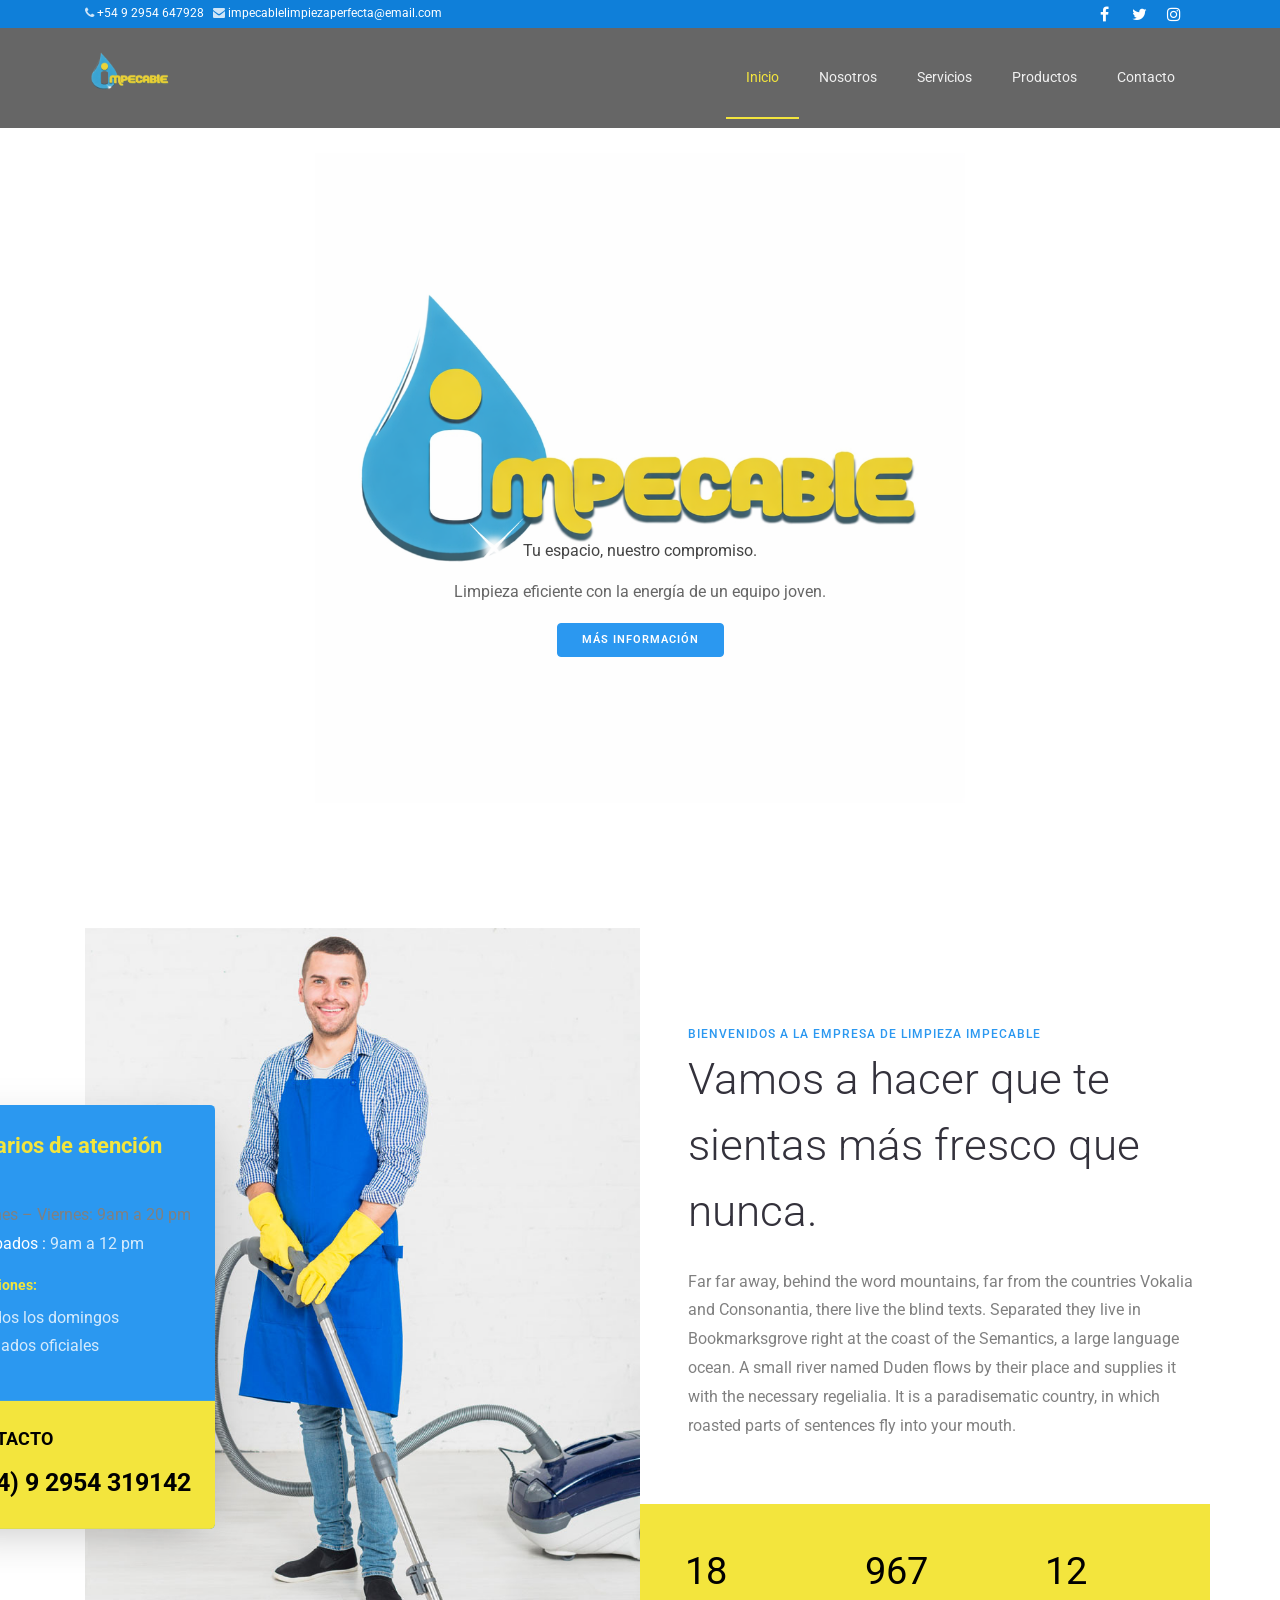
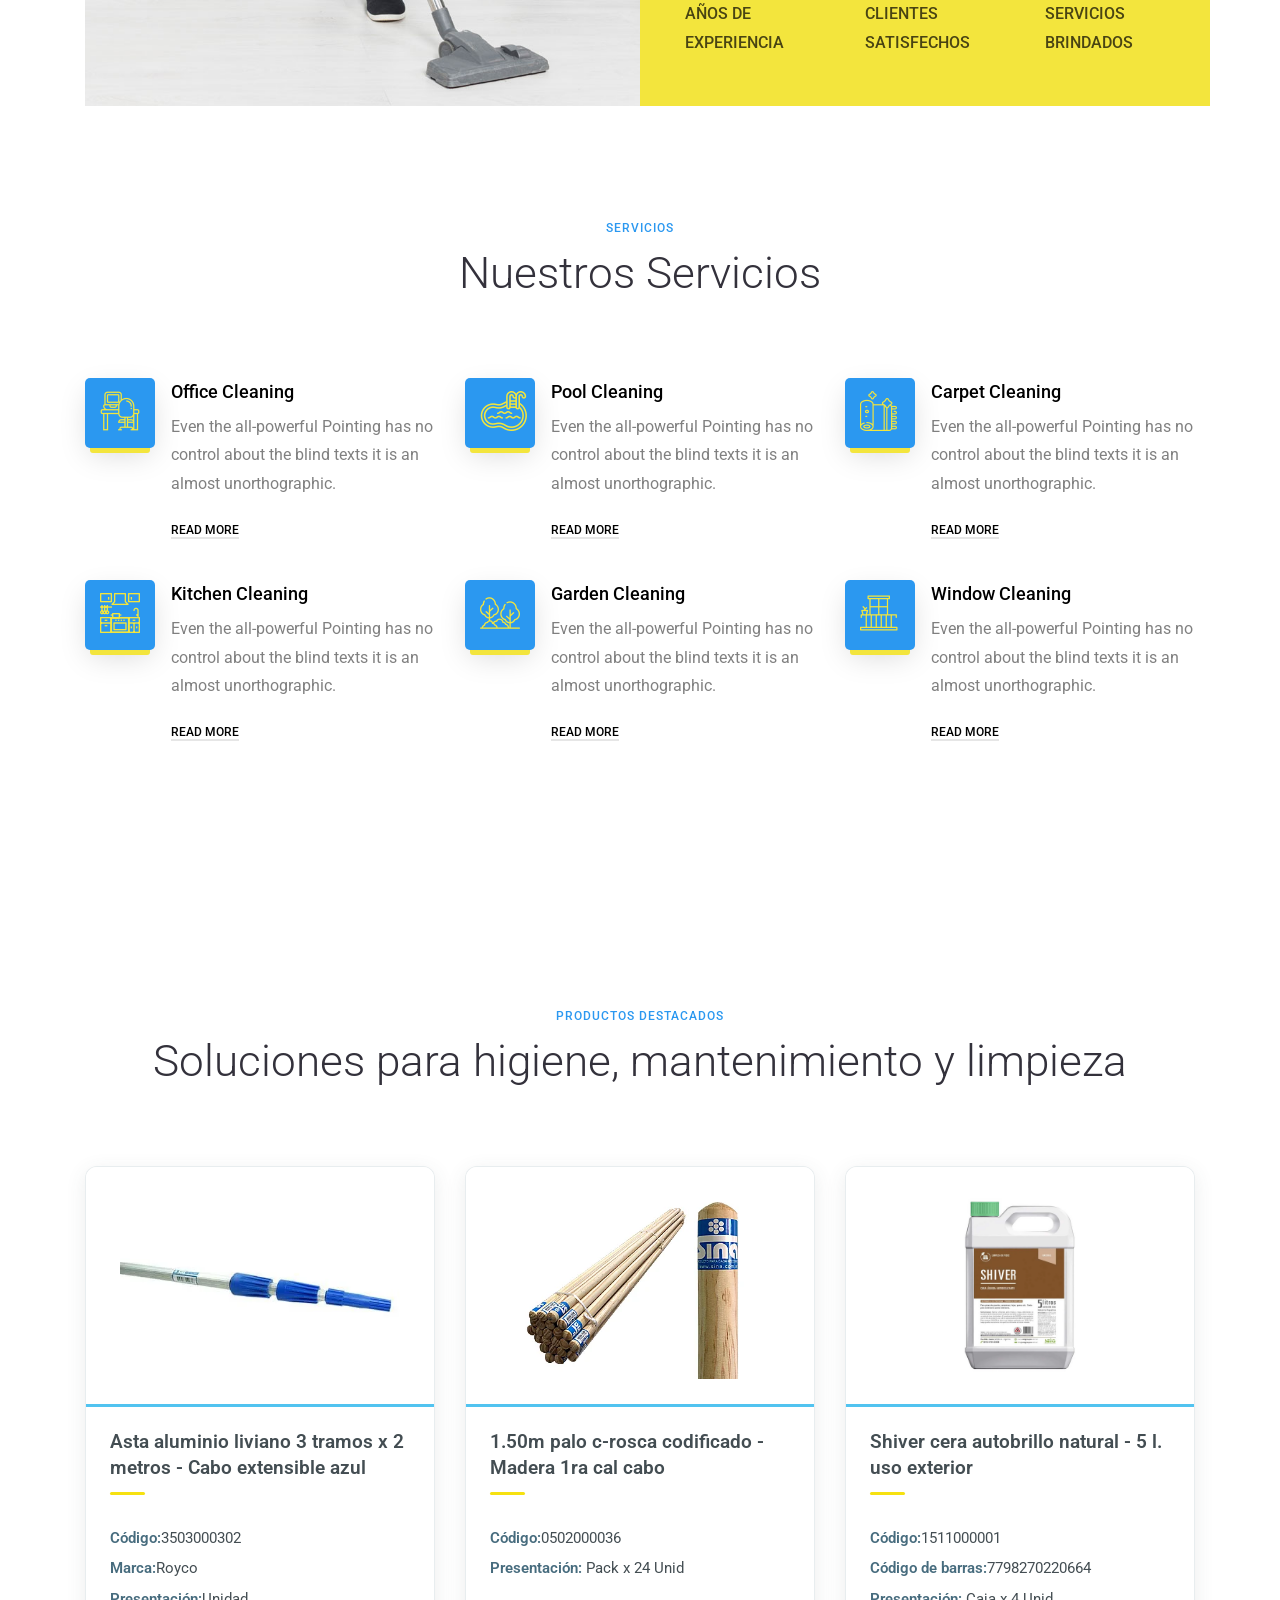
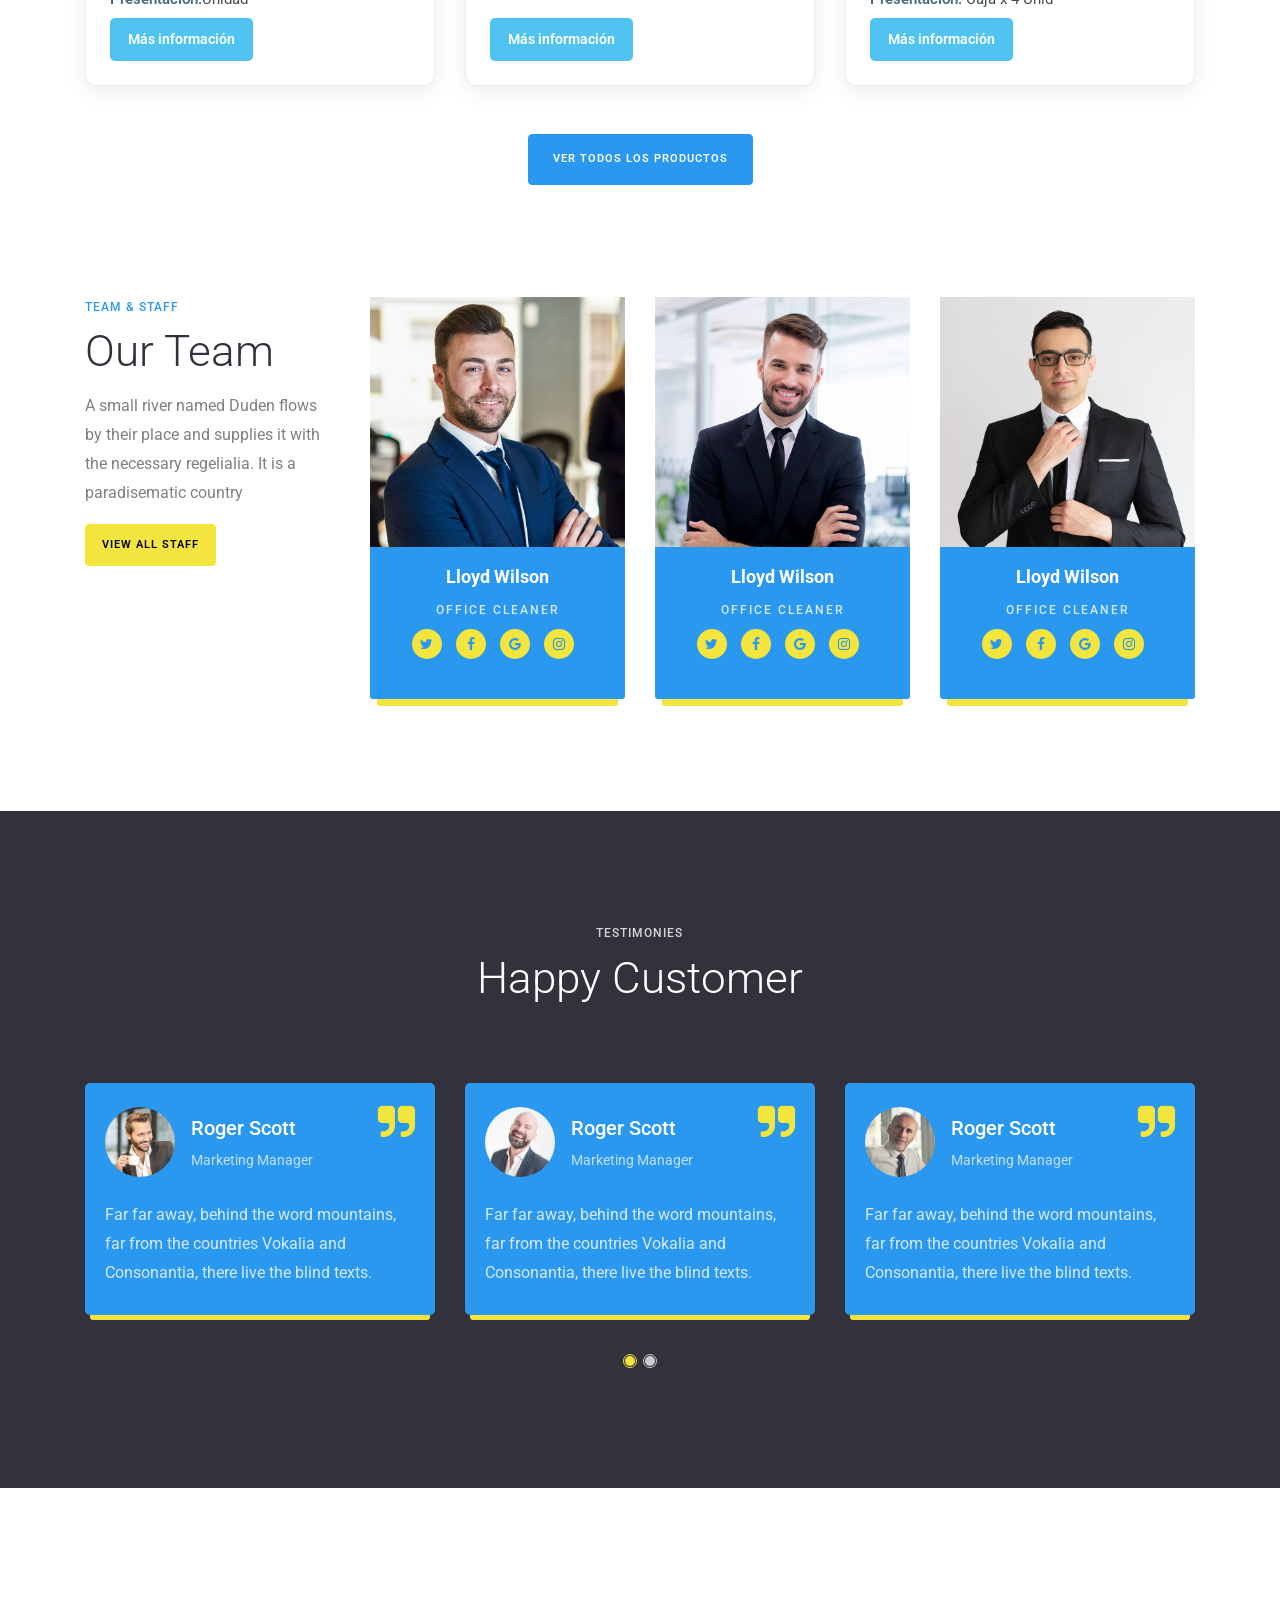
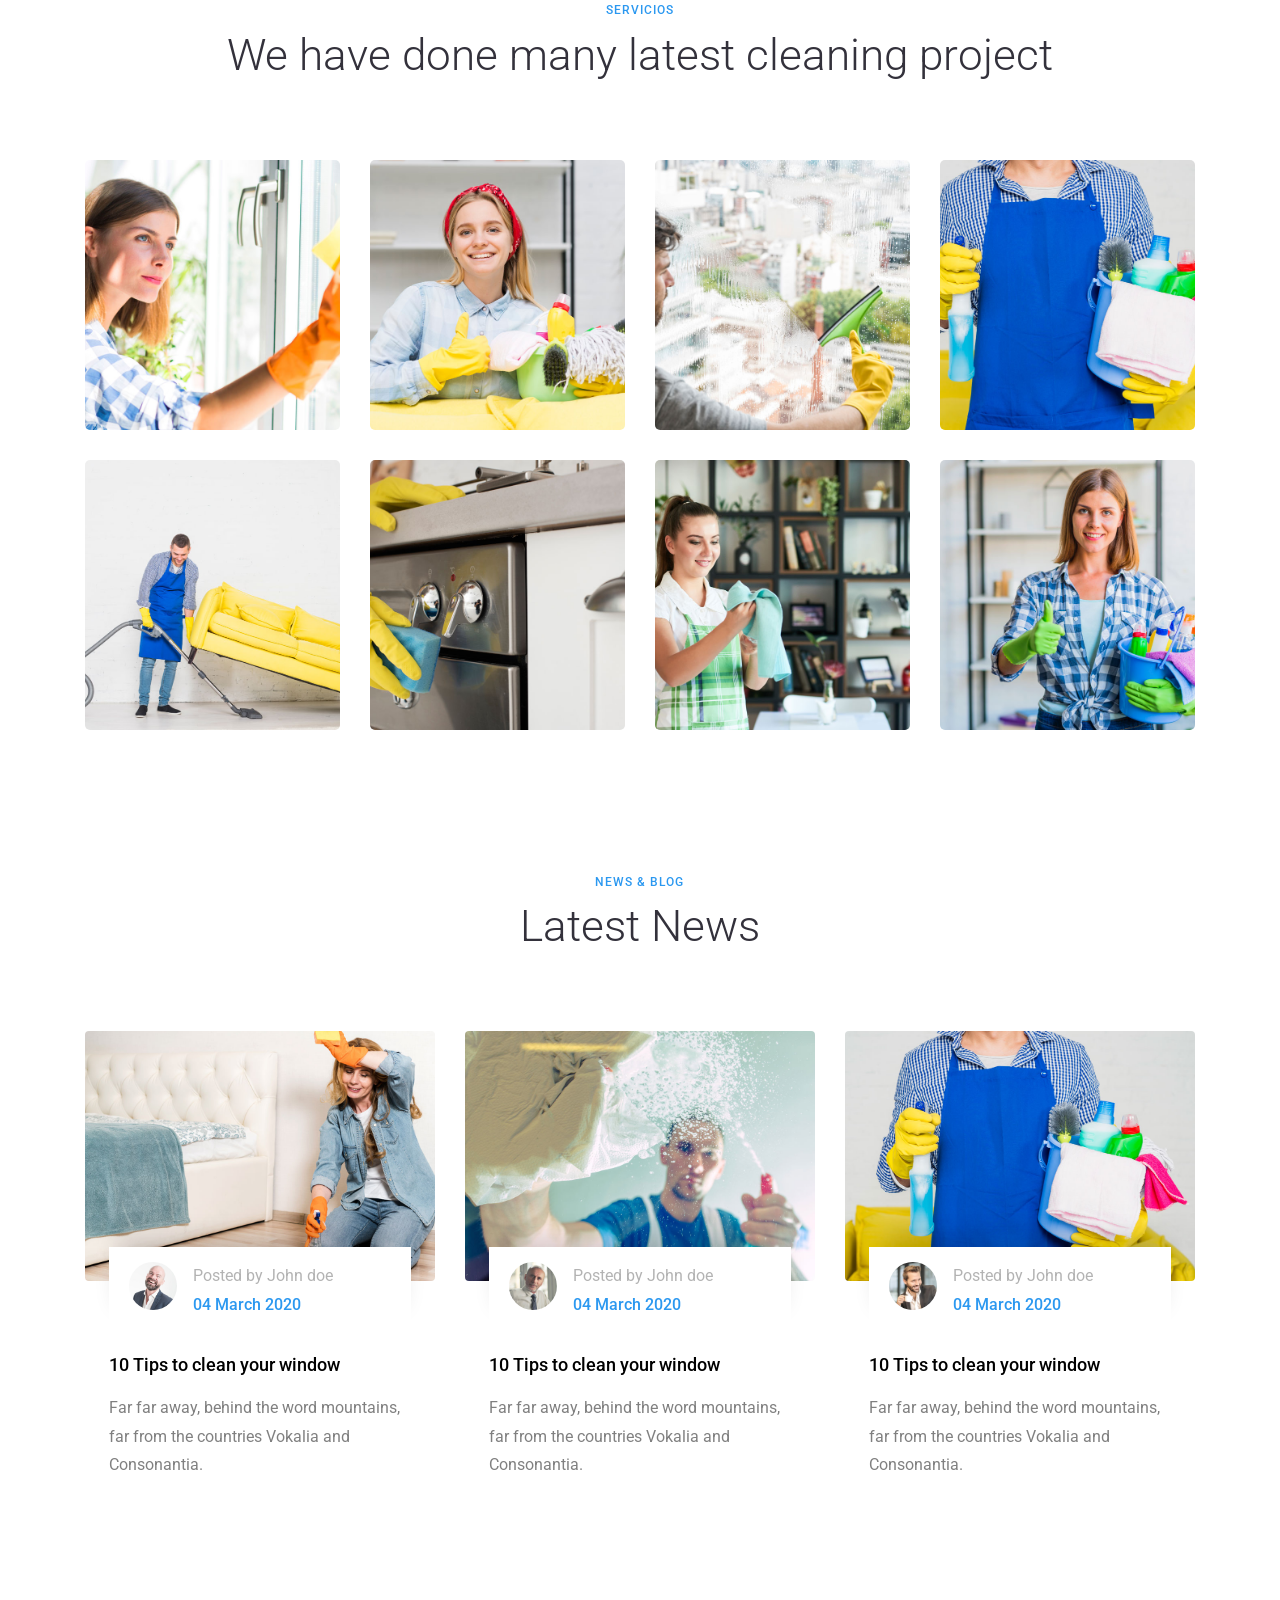
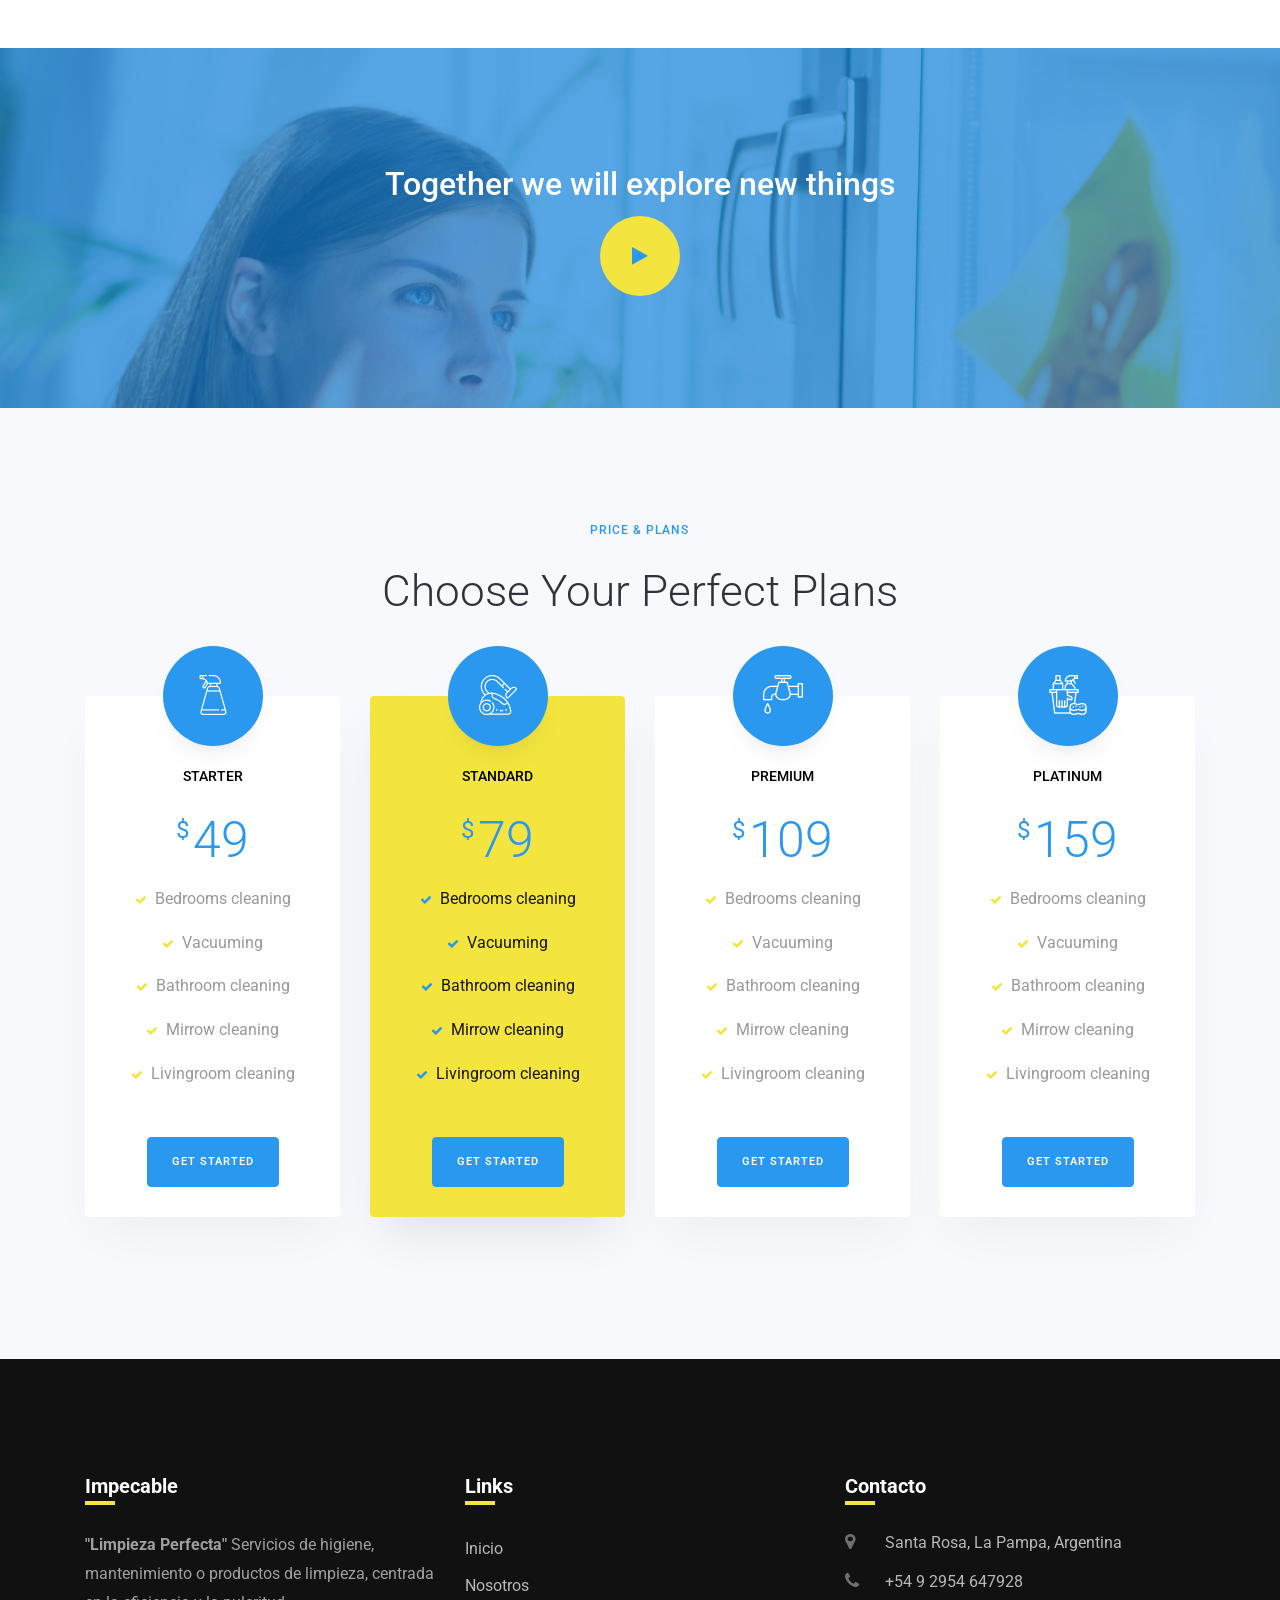
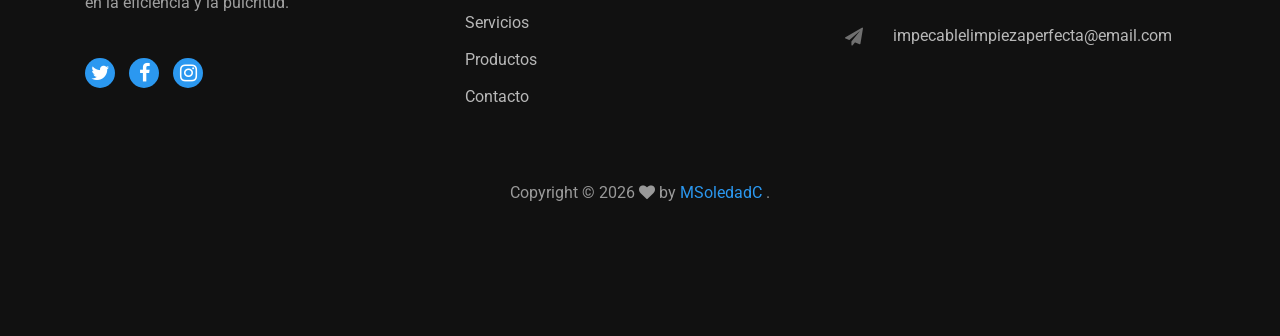
==== commit 1423b999: "correcione codigo, menu, paginas inicio, nosotros, servicios, productos, contacto" ====
--- a/index.html
+++ b/index.html
@@ -37,143 +37,89 @@
   	<div class="wrap">
 		<div class="container">
 			<div class="row justify-content-between">
-
 			<!-- TELÉFONO Y EMAIL -->
-			<div class="col-12 col-md d-flex align-items-center">
-				<p class="mb-0 phone">
-
-				<span class="fa fa-phone"></span>
-				<a href="tel:+5492954647928">
-					+54 9 2954 647928
-				</a>
-
-				&nbsp;&nbsp;
-
-				<span class="fa fa-envelope"></span>
-				<a href="mailto:impecablelimpiezaperfecta@email.com">
-					impecablelimpiezaperfecta@email.com
-				</a>
-
-				</p>
-			</div>
-
-			<!-- REDES SOCIALES -->
-			<div class="col-12 col-md d-flex justify-content-md-end">
-
-				<div class="social-media">
-
-				<p class="mb-0 d-flex">
-
-					<a href="#" class="d-flex align-items-center justify-content-center">
-					<span class="fa fa-facebook">
-						<i class="sr-only">Facebook</i>
-					</span>
+				<div class="col-12 col-md d-flex align-items-center">
+					<p class="mb-0 phone"> <span class="fa fa-phone"></span>
+					<a href="tel:+5492954647928">+54 9 2954 647928
+					</a> &nbsp;&nbsp;<span class="fa fa-envelope"></span>
+					<a href="mailto:impecablelimpiezaperfecta@email.com">
+						impecablelimpiezaperfecta@email.com
 					</a>
-
-					<a href="#" class="d-flex align-items-center justify-content-center">
-					<span class="fa fa-twitter">
-						<i class="sr-only">Twitter</i>
-					</span>
-					</a>
-
-					<a href="#" class="d-flex align-items-center justify-content-center">
-					<span class="fa fa-instagram">
-						<i class="sr-only">Instagram</i>
-					</span>
-					</a>
-
-				</p>
-
-				</div>
-
-			</div>
-
+					</p>
+				</div>
+				<!-- REDES SOCIALES -->
+				<div class="col-12 col-md d-flex justify-content-md-end">
+					<div class="social-media">
+						<p class="mb-0 d-flex">
+							<a href="#" class="d-flex align-items-center justify-content-center">
+							<span class="fa fa-facebook"> <i class="sr-only">Facebook</i></span>
+							</a>
+							<a href="#" class="d-flex align-items-center justify-content-center">
+							<span class="fa fa-twitter"><i class="sr-only">Twitter</i></span>
+							</a>
+							<a href="#" class="d-flex align-items-center justify-content-center"><span class="fa fa-instagram"> <i class="sr-only">Instagram</i>
+							</span>
+							</a>
+						</p>
+					</div>
+				</div>
 			</div>
 		</div>
-		</div>
-
-
-		<!-- NAVBAR -->
-		<nav
-		class="navbar navbar-expand-lg navbar-dark ftco_navbar bg-dark ftco-navbar-light"
-		id="ftco-navbar"
-		>
+	</div>
+	<!-- NAVBAR -->
+	<nav class="navbar navbar-expand-lg navbar-dark ftco_navbar bg-dark ftco-navbar-light"
+		id="ftco-navbar">
 		<div class="container">
-
 			<!-- LOGO -->
 			<a class="navbar-brand" href="index.html">
-			<img
-				src="images/Logo/ChatGPT_Impecable_solo-removebg-preview.png"
-				alt="Impecable"
-			/>
-			</a>
-
+			<img src="images/Logo/ChatGPT_Impecable_solo-removebg-preview.png"alt="Impecable"/></a>
 			<!-- BOTÓN MOBILE -->
-			<button
-			class="navbar-toggler"
-			type="button"
-			data-toggle="collapse"
-			data-target="#ftco-nav"
-			aria-controls="ftco-nav"
-			aria-expanded="false"
-			aria-label="Toggle navigation"
-			>
-			<span class="fa fa-bars"></span>
-			Menu
+			<button class="navbar-toggler"type="button" data-toggle="collapse" data-target="#ftco-nav"
+			aria-controls="ftco-nav" aria-expanded="false" aria-label="Toggle navigation">
+			<span class="fa fa-bars"></span>Menu
 			</button>
-
 			<!-- MENÚ -->
 			<div class="collapse navbar-collapse" id="ftco-nav">
-
-			<ul class="navbar-nav ml-auto">
-
-				<li class="nav-item active">
-				<a href="index.html" class="nav-link">Inicio</a>
-				</li>
-
-				<li class="nav-item">
-				<a href="nosotros.html" class="nav-link">Nosotros</a>
-				</li>
-
-				<li class="nav-item">
-				<a href="servicios.html" class="nav-link">Servicios</a>
-				</li>
-
-				<li class="nav-item">
-				<a href="productos.html" class="nav-link">Productos</a>
-				</li>
-
-				<li class="nav-item">
-				<a href="pricing.html" class="nav-link">Pricing</a>
-				</li>
-
-				<li class="nav-item">
-				<a href="blog.html" class="nav-link">Blog</a>
-				</li>
-
-				<li class="nav-item">
-				<a href="contacto.html" class="nav-link">Contacto</a>
-				</li>
-
-			</ul>
-
-			</div>
-
+				<ul class="navbar-nav ml-auto">
+					<li class="nav-item active">
+					<a href="index.html" class="nav-link">Inicio</a>
+					</li>
+					<li class="nav-item">
+					<a href="nosotros.html" class="nav-link">Nosotros</a>
+					</li>
+					<li class="nav-item">
+					<a href="servicios.html" class="nav-link">Servicios</a>
+					</li>
+					<li class="nav-item">
+					<a href="productos.html" class="nav-link">Productos</a>
+					</li>
+					<!--<li class="nav-item">
+					<a href="pricing.html" class="nav-link">Pricing</a>
+					</li>
+					<li class="nav-item">
+					<a href="blog.html" class="nav-link">Blog</a>
+					</li>-->
+					<li class="nav-item">
+					<a href="contacto.html" class="nav-link">Contacto</a>
+					</li>
+				</ul>
+			</div>
 		</div>
-		</nav>
+	</nav>
     <!-- END nav -->
-			<div class="hero-wrap hero-impecable">
-			<div class="container">
-				<div class="row justify-content-center text-center">
-					<div class="col-md-8 hero-content">
-						<h2 class="subheading">Tu espacio, nuestro compromiso.</h2>
-						<p class="hero-texto">
-							Limpieza eficiente con la energía de un equipo joven.</p>
-							<a href="#" class="btn btn-primary py-2 px-4">Más información</a>
-					</div>
+	<!-- HERO -->
+	<div class="hero-wrap hero-impecable">
+		<div class="container">
+			<div class="row justify-content-center text-center">
+				<div class="col-md-8 hero-content">
+					<h2 class="subheading">Tu espacio, nuestro compromiso.</h2>
+					<p class="hero-texto">
+						Limpieza eficiente con la energía de un equipo joven.</p>
+						<a href="#" class="btn btn-primary py-2 px-4">Más información</a>
 				</div>
 			</div>
 		</div>
+	</div>
 
 	 <!--<section class="ftco-appointment ftco-section ftco-no-pt ftco-no-pb">
 			<div class="overlay"></div>
@@ -252,7 +198,7 @@
     					<div class="time-open-wrap">
     						<div class="desc p-4">
 		    					<h2>Horarios de atención</h2>
-			              <div class="opening-hours">
+							<div class="opening-hours">
 			              	<h4>Días:</h4>
 			              	<p class="pl-3">
 			              		Lunes – Viernes:</strong> 9am a 20 pm</span>
@@ -280,7 +226,7 @@
 		            <p>Far far away, behind the word mountains, far from the countries Vokalia and Consonantia, there live the blind texts. Separated they live in Bookmarksgrove right at the coast of the Semantics, a large language ocean. A small river named Duden flows by their place and supplies it with the necessary regelialia. It is a paradisematic country, in which roasted parts of sentences fly into your mouth.</p>
 		          </div>
 		        </div>
-						<div class="row ftco-counter py-5" id="section-counter">
+				<div class="row ftco-counter py-5" id="section-counter">
 		          <div class="col-md-6 col-lg-4 d-flex justify-content-center counter-wrap ftco-animate">
 		            <div class="block-18">
 		              <div class="text">
@@ -321,8 +267,8 @@
     	<div class="container">
     		<div class="row justify-content-center pb-5 mb-3">
           <div class="col-md-7 heading-section text-center ftco-animate">
-          	<span class="subheading">Services</span>
-            <h2>How We Works</h2>
+          	<span class="subheading">Servicios</span>
+            <h2>Nuestros Servicios</h2>
           </div>
         </div>
     		<div class="row">
@@ -403,161 +349,106 @@
         </div>
     	</div>
     </section>
-
-<section class="ftco-section">
-	<div class="container">
-
-		<!-- TÍTULO -->
-		<div class="row justify-content-center pb-5 mb-3">
-		<div class="col-md-12 heading-section text-center ftco-animate">
-			<span class="subheading">Productos destacados</span>
-			<h2>
-			Soluciones para higiene, mantenimiento y limpieza
-			</h2>
+	<section class="ftco-section">
+		<div class="container">
+			<!-- TÍTULO -->
+			<div class="row justify-content-center pb-5 mb-3">
+			<div class="col-md-12 heading-section text-center ftco-animate">
+				<span class="subheading">Productos destacados</span>
+				<h2>
+				Soluciones para higiene, mantenimiento y limpieza
+				</h2>
+			</div>
+			</div>
+			<!-- PRODUCTOS -->
+			<div class="row">
+			<!-- PRODUCTO 1 -->
+			<div class="col-md-6 col-lg-4 ftco-animate">
+				<div class="tarjeta-producto">
+					<div class="producto-imagen">
+						<img
+						src="images/Productos/3503000302.webp"
+						alt="Asta aluminio liviano 3 tramos x 2 metros - Cabo extensible azul"
+						/>
+					</div>
+					<div class="producto-info">
+						<h3>Asta aluminio liviano 3 tramos x 2 metros - Cabo extensible azul</h3>
+						<p>
+						<strong>Código:</strong>3503000302
+						</p>
+						<p>
+						<strong>Marca:</strong>Royco
+						</p>
+						<p><strong>Presentación:</strong>Unidad
+						</p>
+						<a href="productos.html" class="btn-mas-info">
+						Más información
+						</a>
+					</div>
+				</div>
+			</div>
+			<!-- PRODUCTO 2 -->
+			<div class="col-md-6 col-lg-4 ftco-animate">
+				<div class="tarjeta-producto">
+					<div class="producto-imagen">
+						<img
+						src="images/Productos/0502000036.webp"
+						alt="1.50m palo c-rosca codificado - Madera 1ra cal cabo"
+						/>
+					</div>
+					<div class="producto-info">
+						<h3>1.50m palo c-rosca codificado -
+						Madera 1ra cal cabo
+						</h3>
+						<p>
+						<strong>Código:</strong>0502000036
+						</p>
+						<p>
+						<strong>Presentación:</strong>
+						Pack x 24 Unid
+						</p>
+						<a href="productos.html" class="btn-mas-info">
+						Más información
+						</a>
+					</div>
+				</div>
+			</div>
+			<!-- PRODUCTO 3 -->
+			<div class="col-md-6 col-lg-4 ftco-animate">
+				<div class="tarjeta-producto">
+					<div class="producto-imagen">
+						<img
+						src="images/Productos/1511000001.webp"
+						alt="Shiver cera autobrillo natural - 5 l. uso exterior"
+						/>
+					</div>
+					<div class="producto-info">
+						<h3>Shiver cera autobrillo natural - 5 l. uso exterior</h3>
+						<p>
+						<strong>Código:</strong>1511000001
+						</p>
+						<p><strong>Código de barras:</strong>7798270220664
+						</p>
+						<p>
+						<strong>Presentación:</strong>
+						Caja x 4 Unid
+						</p>
+						<a href="productos.html" class="btn-mas-info">
+						Más información
+						</a>
+					</div>
+				</div>
+			</div>
 		</div>
+			<div class="row mt-5">
+				<div class="col text-center">
+					<a href="productos.html" class="btn btn-primary py-3 px-4">
+					Ver todos los productos
+					</a>
+				</div>
+			</div>
 		</div>
-
-		<!-- PRODUCTOS -->
-		<div class="row">
-
-		<!-- PRODUCTO 1 -->
-		<div class="col-md-6 col-lg-4 ftco-animate">
-			<div class="tarjeta-producto">
-
-			<div class="producto-imagen">
-				<img
-				src="images/Productos/3503000302.webp"
-				alt="Asta aluminio liviano 3 tramos x 2 metros - Cabo extensible azul"
-				/>
-			</div>
-
-			<div class="producto-info">
-
-				<h3>
-				Asta aluminio liviano 3 tramos x 2 metros -
-				Cabo extensible azul
-				</h3>
-
-				<p>
-				<strong>Código:</strong>
-				3503000302
-				</p>
-
-				<p>
-				<strong>Marca:</strong>
-				Royco
-				</p>
-
-				<p>
-				<strong>Presentación:</strong>
-				Unidad
-				</p>
-
-				<a href="productos.html" class="btn-mas-info">
-				Más información
-				</a>
-
-			</div>
-
-			</div>
-		</div>
-
-
-		<!-- PRODUCTO 2 -->
-		<div class="col-md-6 col-lg-4 ftco-animate">
-			<div class="tarjeta-producto">
-
-			<div class="producto-imagen">
-				<img
-				src="images/Productos/0502000036.webp"
-				alt="1.50m palo c-rosca codificado - Madera 1ra cal cabo"
-				/>
-			</div>
-
-			<div class="producto-info">
-
-				<h3>
-				1.50m palo c-rosca codificado -
-				Madera 1ra cal cabo
-				</h3>
-
-				<p>
-				<strong>Código:</strong>
-				0502000036
-				</p>
-
-				<p>
-				<strong>Presentación:</strong>
-				Pack x 24 Unid
-				</p>
-
-				<a href="productos.html" class="btn-mas-info">
-				Más información
-				</a>
-
-			</div>
-
-			</div>
-		</div>
-
-
-		<!-- PRODUCTO 3 -->
-		<div class="col-md-6 col-lg-4 ftco-animate">
-			<div class="tarjeta-producto">
-
-			<div class="producto-imagen">
-				<img
-				src="images/Productos/1511000001.webp"
-				alt="Shiver cera autobrillo natural - 5 l. uso exterior"
-				/>
-			</div>
-
-			<div class="producto-info">
-
-				<h3>
-				Shiver cera autobrillo natural -
-				5 l. uso exterior
-				</h3>
-
-				<p>
-				<strong>Código:</strong>
-				1511000001
-				</p>
-
-				<p>
-				<strong>Código de barras:</strong>
-				7798270220664
-				</p>
-
-				<p>
-				<strong>Presentación:</strong>
-				Caja x 4 Unid
-				</p>
-
-				<a href="productos.html" class="btn-mas-info">
-				Más información
-				</a>
-
-			</div>
-
-			</div>
-		</div>
-
-		</div>
-
-
-		<!-- VER TODOS LOS PRODUCTOS -->
-		<div class="row mt-5">
-		<div class="col text-center">
-			<a href="productos.html" class="btn btn-primary py-3 px-4">
-			Ver todos los productos
-			</a>
-		</div>
-		</div>
-
-	</div>
 	</section>
-
     <section class="ftco-section ftco-no-pt">
 			<div class="container">
 				<div class="row">
@@ -579,12 +470,12 @@
 								<span class="position mb-2">Office Cleaner</span>
 								<div class="faded">
 									<ul class="ftco-social text-center">
-		                <li class="ftco-animate"><a href="#" class="d-flex align-items-center justify-content-center"><span class="fa fa-twitter"></span></a></li>
-		                <li class="ftco-animate"><a href="#" class="d-flex align-items-center justify-content-center"><span class="fa fa-facebook"></span></a></li>
-		                <li class="ftco-animate"><a href="#" class="d-flex align-items-center justify-content-center"><span class="fa fa-google"></span></a></li>
-		                <li class="ftco-animate"><a href="#" class="d-flex align-items-center justify-content-center"><span class="fa fa-instagram"></span></a></li>
-		              </ul>
-	              </div>
+										<li class="ftco-animate"><a href="#" class="d-flex align-items-center justify-content-center"><span class="fa fa-twitter"></span></a></li>
+										<li class="ftco-animate"><a href="#" class="d-flex align-items-center justify-content-center"><span class="fa fa-facebook"></span></a></li>
+										<li class="ftco-animate"><a href="#" class="d-flex align-items-center justify-content-center"><span class="fa fa-google"></span></a></li>
+										<li class="ftco-animate"><a href="#" class="d-flex align-items-center justify-content-center"><span class="fa fa-instagram"></span></a></li>
+									</ul>
+								</div>
 							</div>
 						</div>
 					</div>
@@ -598,12 +489,12 @@
 								<span class="position mb-2">Office Cleaner</span>
 								<div class="faded">
 									<ul class="ftco-social text-center">
-		                <li class="ftco-animate"><a href="#" class="d-flex align-items-center justify-content-center"><span class="fa fa-twitter"></span></a></li>
-		                <li class="ftco-animate"><a href="#" class="d-flex align-items-center justify-content-center"><span class="fa fa-facebook"></span></a></li>
-		                <li class="ftco-animate"><a href="#" class="d-flex align-items-center justify-content-center"><span class="fa fa-google"></span></a></li>
-		                <li class="ftco-animate"><a href="#" class="d-flex align-items-center justify-content-center"><span class="fa fa-instagram"></span></a></li>
-		              </ul>
-	              </div>
+										<li class="ftco-animate"><a href="#" class="d-flex align-items-center justify-content-center"><span class="fa fa-twitter"></span></a></li>
+										<li class="ftco-animate"><a href="#" class="d-flex align-items-center justify-content-center"><span class="fa fa-facebook"></span></a></li>
+										<li class="ftco-animate"><a href="#" class="d-flex align-items-center justify-content-center"><span class="fa fa-google"></span></a></li>
+										<li class="ftco-animate"><a href="#" class="d-flex align-items-center justify-content-center"><span class="fa fa-instagram"></span></a></li>
+									</ul>
+								</div>
 							</div>
 						</div>
 					</div>
@@ -617,18 +508,18 @@
 								<span class="position mb-2">Office Cleaner</span>
 								<div class="faded">
 									<ul class="ftco-social text-center">
-		                <li class="ftco-animate"><a href="#" class="d-flex align-items-center justify-content-center"><span class="fa fa-twitter"></span></a></li>
-		                <li class="ftco-animate"><a href="#" class="d-flex align-items-center justify-content-center"><span class="fa fa-facebook"></span></a></li>
-		                <li class="ftco-animate"><a href="#" class="d-flex align-items-center justify-content-center"><span class="fa fa-google"></span></a></li>
-		                <li class="ftco-animate"><a href="#" class="d-flex align-items-center justify-content-center"><span class="fa fa-instagram"></span></a></li>
-		              </ul>
-	              </div>
+										<li class="ftco-animate"><a href="#" class="d-flex align-items-center justify-content-center"><span class="fa fa-twitter"></span></a></li>
+										<li class="ftco-animate"><a href="#" class="d-flex align-items-center justify-content-center"><span class="fa fa-facebook"></span></a></li>
+										<li class="ftco-animate"><a href="#" class="d-flex align-items-center justify-content-center"><span class="fa fa-google"></span></a></li>
+										<li class="ftco-animate"><a href="#" class="d-flex align-items-center justify-content-center"><span class="fa fa-instagram"></span></a></li>
+									</ul>
+								</div>
 							</div>
 						</div>
 					</div>
 				</div>
 			</div>
-		</section>
+	</section>
 
     <section class="ftco-section testimony-section ftco-bg-dark">
       <div class="container">
@@ -722,117 +613,114 @@
       </div>
     </section>
 		
-		<section class="ftco-section ftco-no-pb">
-			<div class="container">
-				<div class="row justify-content-center pb-5 mb-3">
-          <div class="col-md-12 heading-section  text-center ftco-animate">
-          	<span class="subheading">Our Project</span>
-            <h2>We have done many latest cleaning project</h2>
-          </div>
-        </div>
-				<div class="row">
-          <div class="col-md-6 col-lg-3 ftco-animate">
-            <div class="work img d-flex align-items-center" style="background-image: url(images/work-1.jpg);">
-            	<a href="images/work-1.jpg" class="icon image-popup d-flex justify-content-center align-items-center">
-	    					<span class="fa fa-expand"></span>
-	    				</a>
-            	<div class="desc w-100 px-4 text-center pt-5 mt-5">
-	              <div class="text w-100 mb-3 mt-4">
-	              	<h2><a href="work-single.html">House Cleaning</a></h2>
-	              </div>
-              </div>
-            </div>
-          </div>
-          <div class="col-md-6 col-lg-3 ftco-animate">
-            <div class="work img d-flex align-items-center" style="background-image: url(images/work-2.jpg);">
-            	<a href="images/work-2.jpg" class="icon image-popup d-flex justify-content-center align-items-center">
-	    					<span class="fa fa-expand"></span>
-	    				</a>
-            	<div class="desc w-100 px-4 text-center pt-5 mt-5">
-	              <div class="text w-100 mb-3 mt-4">
-	              	<h2><a href="work-single.html">Window Cleaning</a></h2>
-	              </div>
-              </div>
-            </div>
-          </div>
-          <div class="col-md-6 col-lg-3 ftco-animate">
-            <div class="work img d-flex align-items-center" style="background-image: url(images/work-3.jpg);">
-            	<a href="images/work-3.jpg" class="icon image-popup d-flex justify-content-center align-items-center">
-	    					<span class="fa fa-expand"></span>
-	    				</a>
-            	<div class="desc w-100 px-4 text-center pt-5 mt-5">
-	              <div class="text w-100 mb-3 mt-4">
-	              	<h2><a href="work-single.html">Pool Cleaning</a></h2>
-	              </div>
-              </div>
-            </div>
-          </div>
-          <div class="col-md-6 col-lg-3 ftco-animate">
-            <div class="work img d-flex align-items-center" style="background-image: url(images/work-4.jpg);">
-            	<a href="images/work-4.jpg" class="icon image-popup d-flex justify-content-center align-items-center">
-	    					<span class="fa fa-expand"></span>
-	    				</a>
-            	<div class="desc w-100 px-4 text-center pt-5 mt-5">
-	              <div class="text w-100 mb-3 mt-4">
-	              	<h2><a href="work-single.html">Office Cleaning</a></h2>
-	              </div>
-              </div>
-            </div>
-          </div>
-
-          <div class="col-md-6 col-lg-3 ftco-animate">
-            <div class="work img d-flex align-items-center" style="background-image: url(images/work-5.jpg);">
-            	<a href="images/work-5.jpg" class="icon image-popup d-flex justify-content-center align-items-center">
-	    					<span class="fa fa-expand"></span>
-	    				</a>
-            	<div class="desc w-100 px-4 text-center pt-5 mt-5">
-	              <div class="text w-100 mb-3 mt-4">
-	              	<h2><a href="work-single.html">Carpet Cleaning</a></h2>
-	              </div>
-              </div>
-            </div>
-          </div>
-          <div class="col-md-6 col-lg-3 ftco-animate">
-            <div class="work img d-flex align-items-center" style="background-image: url(images/work-6.jpg);">
-            	<a href="images/work-6.jpg" class="icon image-popup d-flex justify-content-center align-items-center">
-	    					<span class="fa fa-expand"></span>
-	    				</a>
-            	<div class="desc w-100 px-4 text-center pt-5 mt-5">
-	              <div class="text w-100 mb-3 mt-4">
-	              	<h2><a href="work-single.html">Garden Cleaning</a></h2>
-	              </div>
-              </div>
-            </div>
-          </div>
-          <div class="col-md-6 col-lg-3 ftco-animate">
-            <div class="work img d-flex align-items-center" style="background-image: url(images/work-7.jpg);">
-            	<a href="images/work-7.jpg" class="icon image-popup d-flex justify-content-center align-items-center">
-	    					<span class="fa fa-expand"></span>
-	    				</a>
-            	<div class="desc w-100 px-4 text-center pt-5 mt-5">
-	              <div class="text w-100 mb-3 mt-4">
-	              	<h2><a href="work-single.html">Carpet Cleaning</a></h2>
-	              </div>
-              </div>
-            </div>
-          </div>
-          <div class="col-md-6 col-lg-3 ftco-animate">
-            <div class="work img d-flex align-items-center" style="background-image: url(images/work-8.jpg);">
-            	<a href="images/work-8.jpg" class="icon image-popup d-flex justify-content-center align-items-center">
-	    					<span class="fa fa-expand"></span>
-	    				</a>
-            	<div class="desc w-100 px-4 text-center pt-5 mt-5">
-	              <div class="text w-100 mb-3 mt-4">
-	              	<h2><a href="work-single.html">Pool Cleaning</a></h2>
-	              </div>
-              </div>
-            </div>
-          </div>
-        </div>
-			</div>
-		</section>	
-		
-		<section class="ftco-section">
+	<section class="ftco-section ftco-no-pb">
+		<div class="container">
+			<div class="row justify-content-center pb-5 mb-3">
+				<div class="col-md-12 heading-section  text-center ftco-animate">
+					<span class="subheading">Servicios</span>
+					<h2>We have done many latest cleaning project</h2>
+				</div>
+			</div>
+			<div class="row">
+				<div class="col-md-6 col-lg-3 ftco-animate">
+					<div class="work img d-flex align-items-center" style="background-image: url(images/work-1.jpg);"> 
+						<a href="images/work-1.jpg" class="icon image-popup d-flex justify-content-center align-items-center"><span class="fa fa-expand"></span>
+					</a>
+					<div class="desc w-100 px-4 text-center pt-5 mt-5">
+						<div class="text w-100 mb-3 mt-4">
+							<h2><a href="work-single.html">House Cleaning</a></h2>
+						</div>
+					</div>
+				</div>
+			</div>
+			<div class="col-md-6 col-lg-3 ftco-animate">
+				<div class="work img d-flex align-items-center" style="background-image: url(images/work-2.jpg);">
+					<a href="images/work-2.jpg" class="icon image-popup d-flex justify-content-center align-items-center">
+								<span class="fa fa-expand"></span>
+							</a>
+					<div class="desc w-100 px-4 text-center pt-5 mt-5">
+						<div class="text w-100 mb-3 mt-4">
+							<h2><a href="work-single.html">Window Cleaning</a></h2>
+						</div>
+					</div>
+				</div>
+			</div>
+			<div class="col-md-6 col-lg-3 ftco-animate">
+				<div class="work img d-flex align-items-center" style="background-image: url(images/work-3.jpg);">
+					<a href="images/work-3.jpg" class="icon image-popup d-flex justify-content-center align-items-center">
+								<span class="fa fa-expand"></span>
+							</a>
+					<div class="desc w-100 px-4 text-center pt-5 mt-5">
+						<div class="text w-100 mb-3 mt-4">
+							<h2><a href="work-single.html">Pool Cleaning</a></h2>
+						</div>
+					</div>
+				</div>
+			</div>
+			<div class="col-md-6 col-lg-3 ftco-animate">
+				<div class="work img d-flex align-items-center" style="background-image: url(images/work-4.jpg);">
+					<a href="images/work-4.jpg" class="icon image-popup d-flex justify-content-center align-items-center">
+								<span class="fa fa-expand"></span>
+							</a>
+					<div class="desc w-100 px-4 text-center pt-5 mt-5">
+						<div class="text w-100 mb-3 mt-4">
+							<h2><a href="work-single.html">Office Cleaning</a></h2>
+						</div>
+					</div>
+				</div>
+			</div>
+			<div class="col-md-6 col-lg-3 ftco-animate">
+				<div class="work img d-flex align-items-center" style="background-image: url(images/work-5.jpg);">
+					<a href="images/work-5.jpg" class="icon image-popup d-flex justify-content-center align-items-center">
+								<span class="fa fa-expand"></span>
+							</a>
+					<div class="desc w-100 px-4 text-center pt-5 mt-5">
+						<div class="text w-100 mb-3 mt-4">
+							<h2><a href="work-single.html">Carpet Cleaning</a></h2>
+						</div>
+					</div>
+				</div>
+			</div>
+			<div class="col-md-6 col-lg-3 ftco-animate">
+				<div class="work img d-flex align-items-center" style="background-image: url(images/work-6.jpg);">
+					<a href="images/work-6.jpg" class="icon image-popup d-flex justify-content-center align-items-center">
+								<span class="fa fa-expand"></span>
+							</a>
+					<div class="desc w-100 px-4 text-center pt-5 mt-5">
+						<div class="text w-100 mb-3 mt-4">
+							<h2><a href="work-single.html">Garden Cleaning</a></h2>
+						</div>
+					</div>
+				</div>
+			</div>
+			<div class="col-md-6 col-lg-3 ftco-animate">
+				<div class="work img d-flex align-items-center" style="background-image: url(images/work-7.jpg);">
+					<a href="images/work-7.jpg" class="icon image-popup d-flex justify-content-center align-items-center">
+								<span class="fa fa-expand"></span>
+							</a>
+					<div class="desc w-100 px-4 text-center pt-5 mt-5">
+						<div class="text w-100 mb-3 mt-4">
+							<h2><a href="work-single.html">Carpet Cleaning</a></h2>
+						</div>
+					</div>
+				</div>
+			</div>
+			<div class="col-md-6 col-lg-3 ftco-animate">
+				<div class="work img d-flex align-items-center" style="background-image: url(images/work-8.jpg);">
+					<a href="images/work-8.jpg" class="icon image-popup d-flex justify-content-center align-items-center">
+								<span class="fa fa-expand"></span>
+							</a>
+					<div class="desc w-100 px-4 text-center pt-5 mt-5">
+						<div class="text w-100 mb-3 mt-4">
+							<h2><a href="work-single.html">Pool Cleaning</a></h2>
+						</div>
+					</div>
+				</div>
+          	</div>
+		</div>
+	</section>
+
+	<section class="ftco-section">
       <div class="container">
         <div class="row justify-content-center pb-5 mb-3">
           <div class="col-md-7 heading-section text-center ftco-animate">
